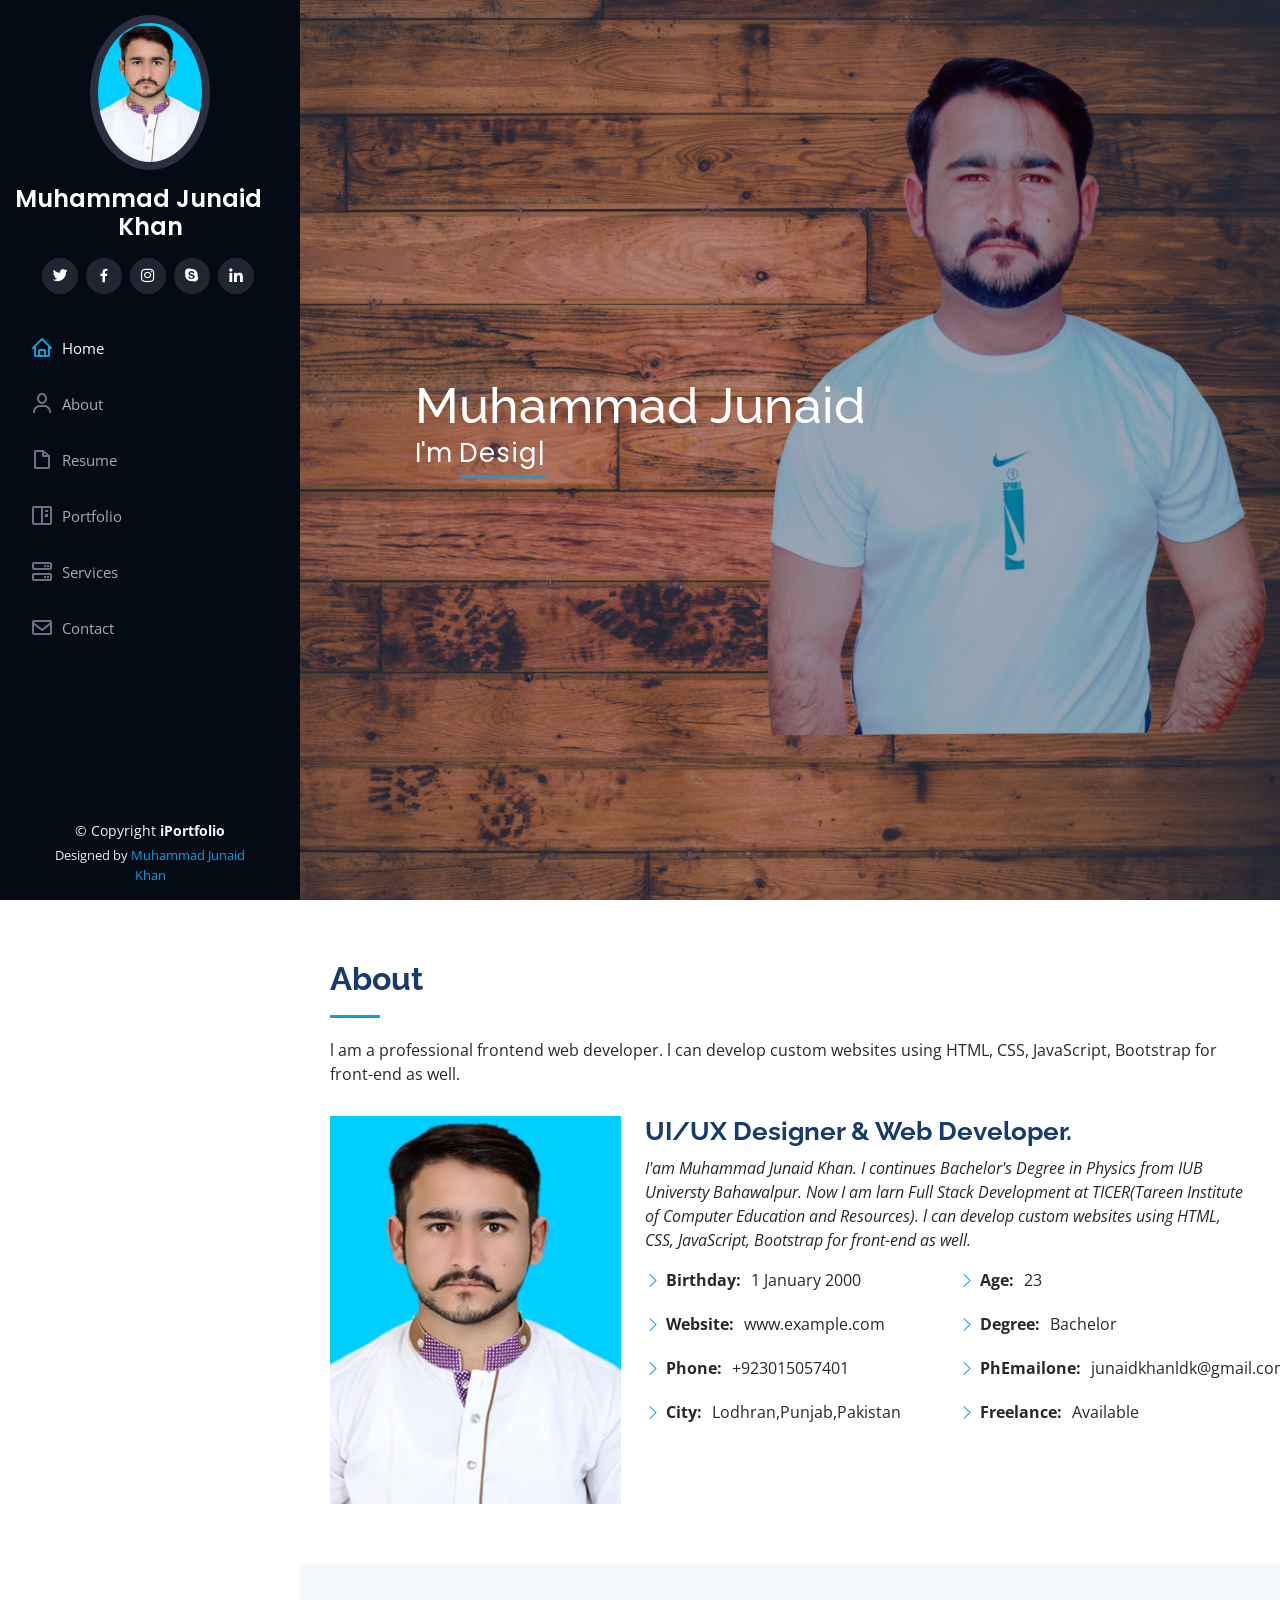
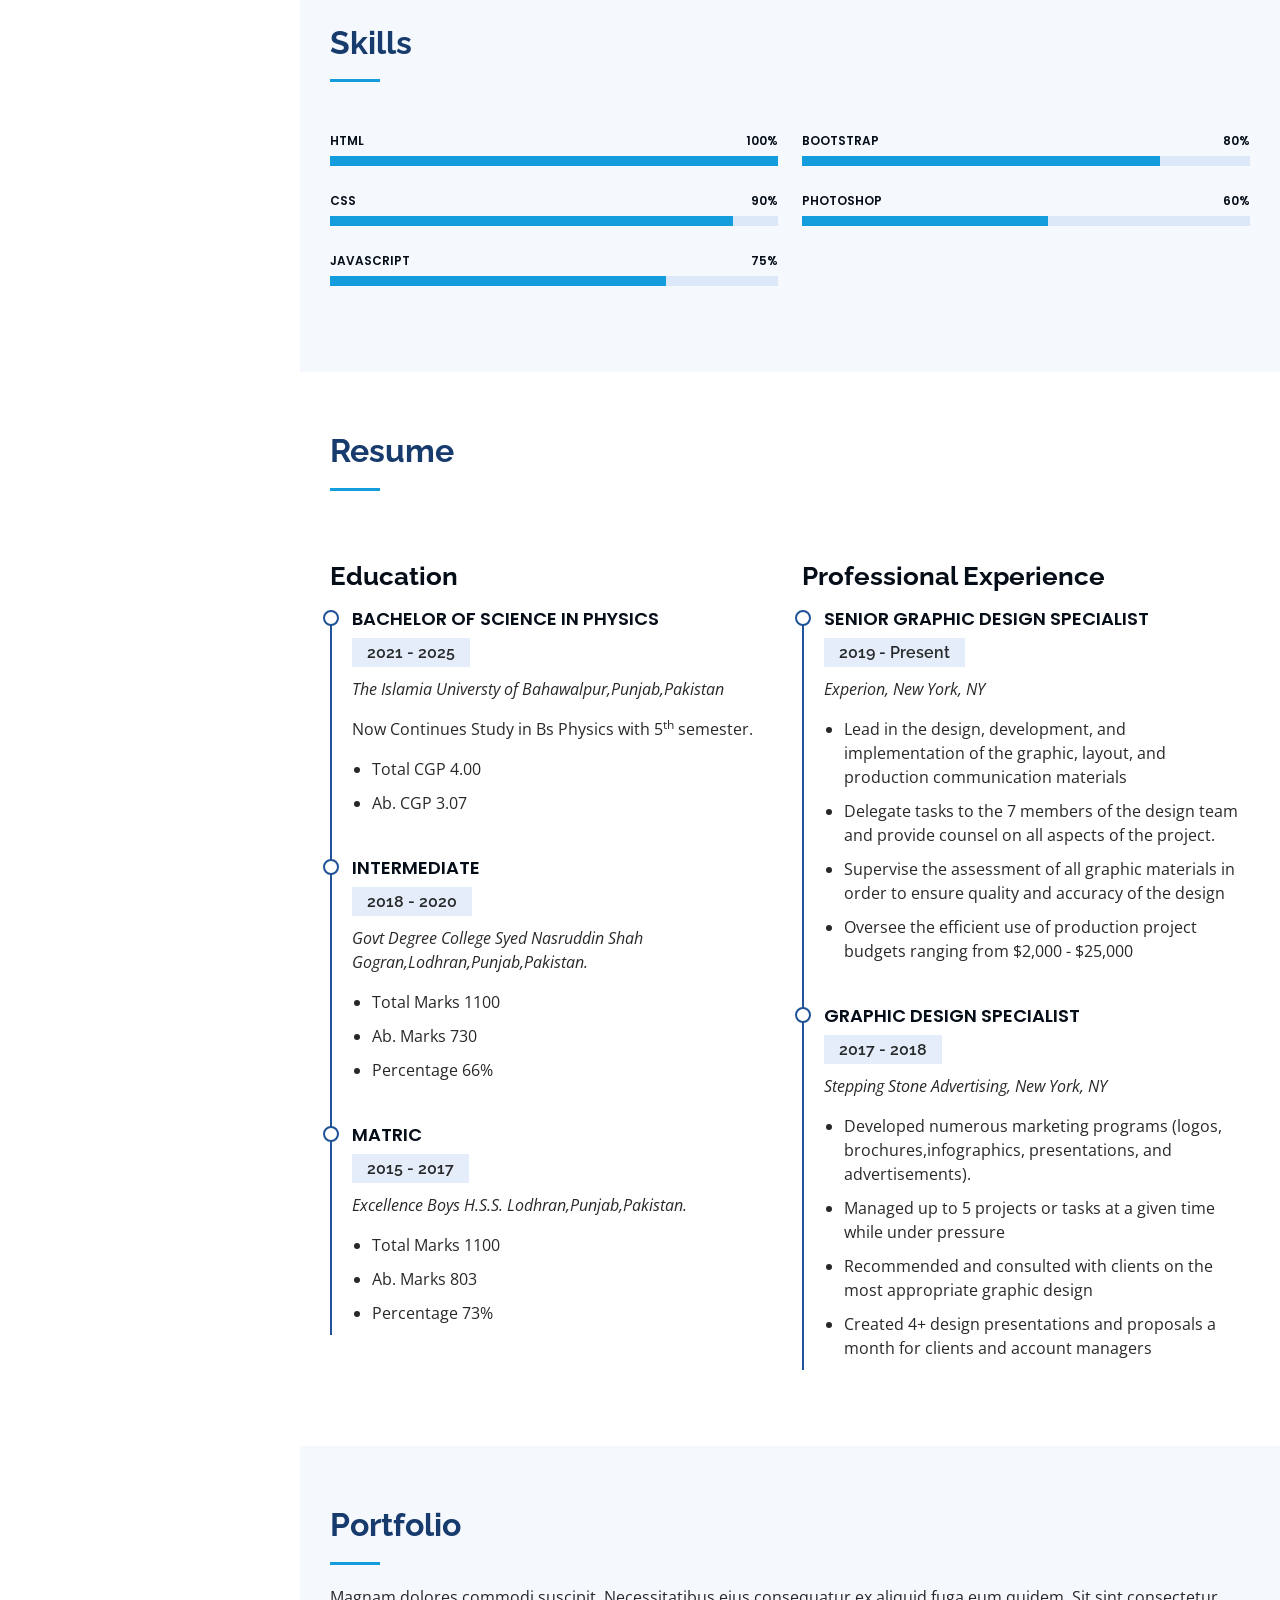
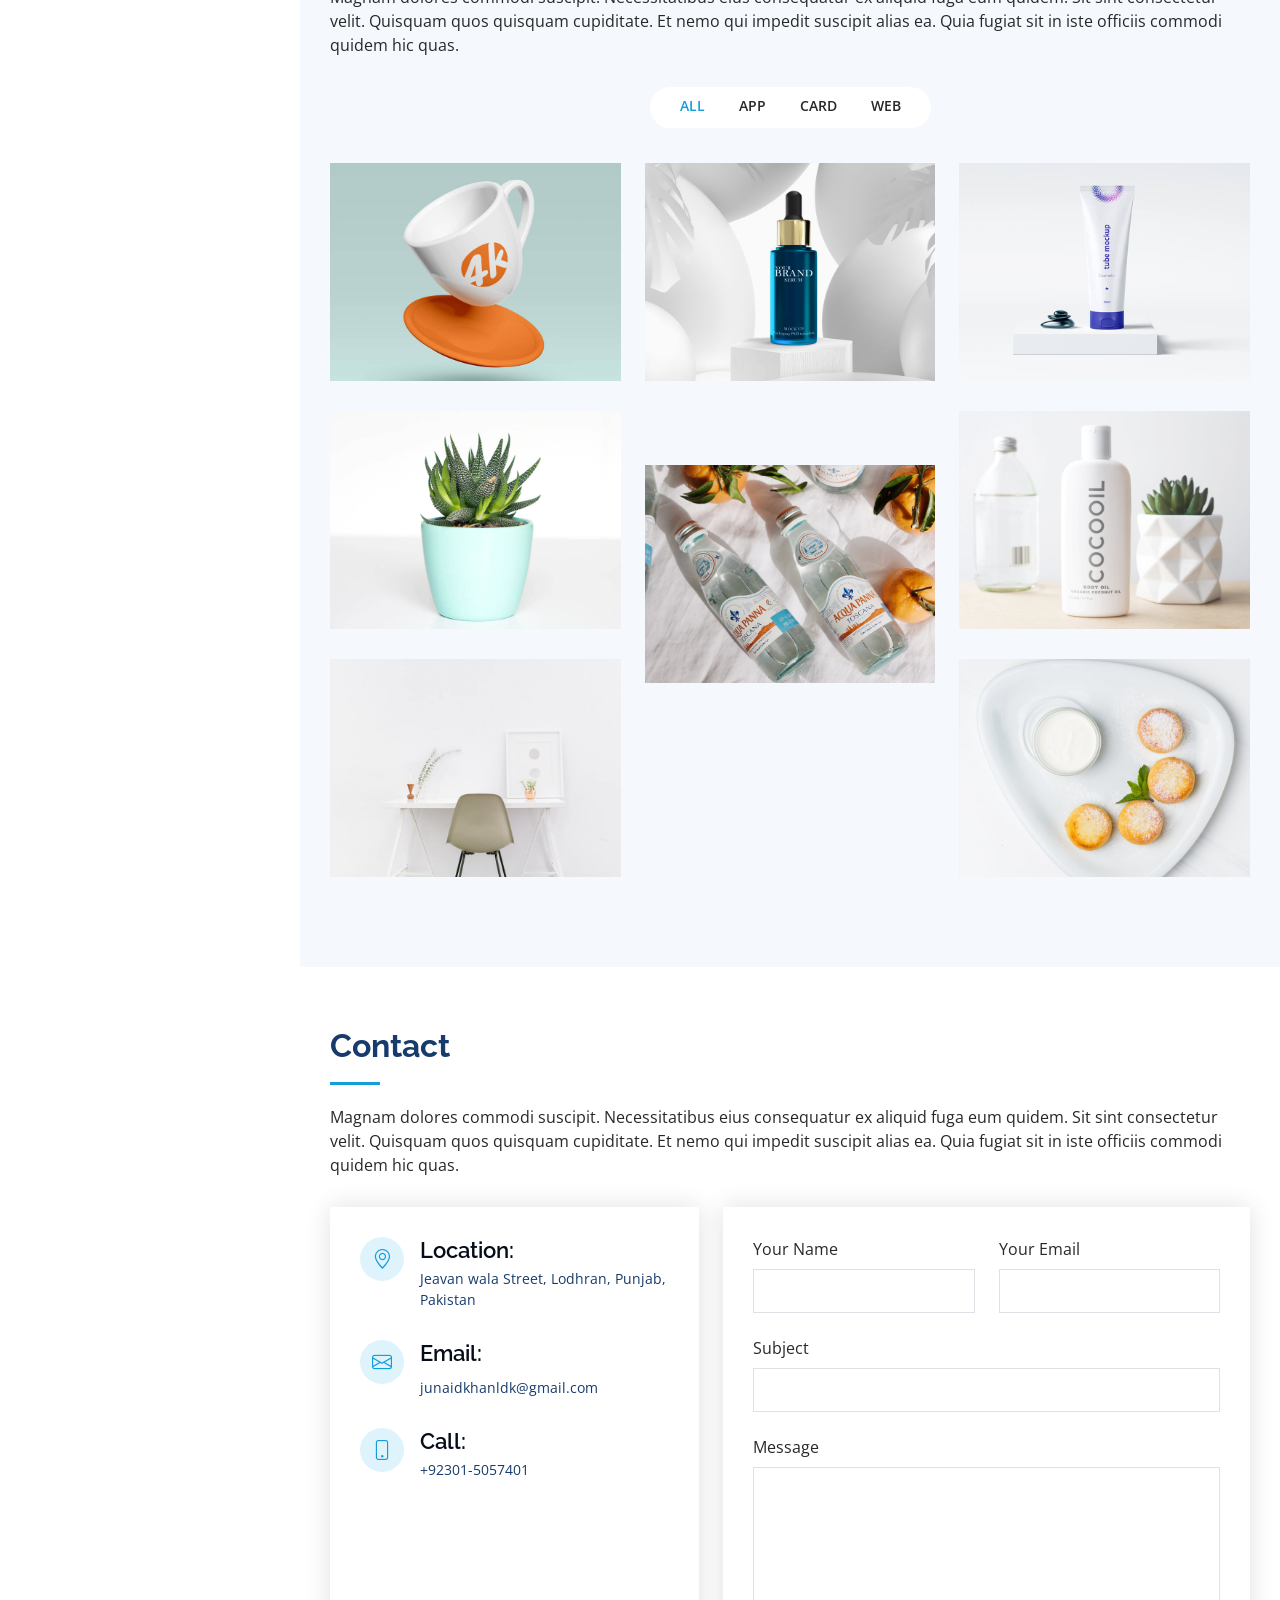
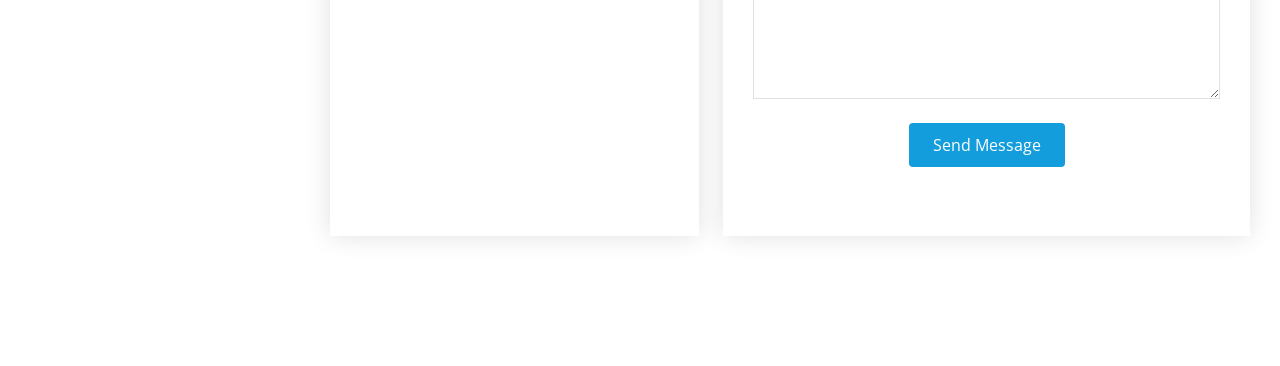
==== index.html @ 3050d5ba "Update index.html" ====
<!DOCTYPE html>
<html lang="en">

<head>
  <meta charset="utf-8">
  <meta content="width=device-width, initial-scale=1.0" name="viewport">

  <title>iPortfolio Bootstrap Template - Index</title>
  <meta content="" name="description">
  <meta content="" name="keywords">

  <!-- Favicons -->
  <link href="assets/portfolio-icon.ico" rel="icon">
  <link href="assets/img/apple-touch-icon.png" rel="apple-touch-icon">

  <!-- Google Fonts -->
  <link href="https://fonts.googleapis.com/css?family=Open+Sans:300,300i,400,400i,600,600i,700,700i|Raleway:300,300i,400,400i,500,500i,600,600i,700,700i|Poppins:300,300i,400,400i,500,500i,600,600i,700,700i" rel="stylesheet">

  <!-- Vendor CSS Files -->
  <link href="assets/vendor/aos/aos.css" rel="stylesheet">
  <link href="assets/vendor/bootstrap/css/bootstrap.min.css" rel="stylesheet">
  <link href="assets/vendor/bootstrap-icons/bootstrap-icons.css" rel="stylesheet">
  <link href="assets/vendor/boxicons/css/boxicons.min.css" rel="stylesheet">
  <link href="assets/vendor/glightbox/css/glightbox.min.css" rel="stylesheet">
  <link href="assets/vendor/swiper/swiper-bundle.min.css" rel="stylesheet">

  <!-- Template Main CSS File -->
  <link href="assets/css/style.css" rel="stylesheet">

  <!-- =======================================================
  * Template Name: iPortfolio
  * Updated: Jul 27 2023 with Bootstrap v5.3.1
  * Template URL: https://bootstrapmade.com/iportfolio-bootstrap-portfolio-websites-template/
  * Author: BootstrapMade.com
  * License: https://bootstrapmade.com/license/
  ======================================================== -->
</head>

<body>

  <!-- ======= Mobile nav toggle button ======= -->
  <i class="bi bi-list mobile-nav-toggle d-xl-none"></i>

  <!-- ======= Header ======= -->
  <header id="header">
    <div class="d-flex flex-column">

      <div class="profile">
        <img src="./assets/img/profile mjk.JPG" alt="" class="img-fluid rounded-circle">
        <h1 class="text-light"><a href="index.html">Muhammad Junaid Khan</a></h1>
        <div class="social-links mt-3 text-center">
          <a href="#" class="twitter"><i class="bx bxl-twitter"></i></a>
          <a href="#" class="facebook"><i class="bx bxl-facebook"></i></a>
          <a href="#" class="instagram"><i class="bx bxl-instagram"></i></a>
          <a href="#" class="google-plus"><i class="bx bxl-skype"></i></a>
          <a href="#" class="linkedin"><i class="bx bxl-linkedin"></i></a>
        </div>
      </div>

      <nav id="navbar" class="nav-menu navbar">
        <ul>
          <li><a href="#hero" class="nav-link scrollto active"><i class="bx bx-home"></i> <span>Home</span></a></li>
          <li><a href="#about" class="nav-link scrollto"><i class="bx bx-user"></i> <span>About</span></a></li>
          <li><a href="#resume" class="nav-link scrollto"><i class="bx bx-file-blank"></i> <span>Resume</span></a></li>
          <li><a href="#portfolio" class="nav-link scrollto"><i class="bx bx-book-content"></i> <span>Portfolio</span></a></li>
          <li><a href="#services" class="nav-link scrollto"><i class="bx bx-server"></i> <span>Services</span></a></li>
          <li><a href="#contact" class="nav-link scrollto"><i class="bx bx-envelope"></i> <span>Contact</span></a></li>
        </ul>
      </nav><!-- .nav-menu -->
    </div>
  </header><!-- End Header -->

  <!-- ======= Hero Section ======= -->
  <section id="hero" class="d-flex flex-column justify-content-center align-items-center">
    <div class="hero-container" data-aos="fade-in">
      <h1>Muhammad Junaid</h1>
      <p> I'm <span class="typed" data-typed-items="Designer, Developer, Freelancer, Photographer"></span></p>
    </div>
  </section><!-- End Hero -->

  <main id="main">

    <!-- ======= About Section ======= -->
    <section id="about" class="about">
      <div class="container">

        <div class="section-title">
          <h2>About</h2>
          <p>l am a professional frontend web developer. l can develop custom websites using HTML, CSS, JavaScript, Bootstrap for front-end as well.</p>
        </div>

        <div class="row">
          <div class="col-lg-4" data-aos="fade-right">
            <img src="./assets/img/profile mjk.JPG" class="img-fluid" alt="">
          </div>
          <div class="col-lg-8 pt-4 pt-lg-0 content" data-aos="fade-left">
            <h3>UI/UX Designer &amp; Web Developer.</h3>
            <p class="fst-italic">
              I'am Muhammad Junaid Khan. I continues Bachelor's Degree in Physics from IUB Universty Bahawalpur. Now I am larn  Full Stack Development at TICER(Tareen Institute of Computer Education and Resources). l can develop custom websites using HTML, CSS, JavaScript, Bootstrap for front-end as well.
            </p>
            <div class="row">
              <div class="col-lg-6">
                <ul>
                  <li><i class="bi bi-chevron-right"></i> <strong>Birthday:</strong> <span>1 January 2000</span></li>
                  <li><i class="bi bi-chevron-right"></i> <strong>Website:</strong> <span>www.example.com</span></li>
                  <li><i class="bi bi-chevron-right"></i> <strong>Phone:</strong> <span>+923015057401</span></li>
                  <li><i class="bi bi-chevron-right"></i> <strong>City:</strong> <span>Lodhran,Punjab,Pakistan</span></li>
                </ul>
              </div>
              <div class="col-lg-6">
                <ul>
                  <li><i class="bi bi-chevron-right"></i> <strong>Age:</strong> <span>23</span></li>
                  <li><i class="bi bi-chevron-right"></i> <strong>Degree:</strong> <span>Bachelor</span></li>
                  <li><i class="bi bi-chevron-right"></i> <strong>PhEmailone:</strong> <span>junaidkhanldk@gmail.com</span></li>
                  <li><i class="bi bi-chevron-right"></i> <strong>Freelance:</strong> <span>Available</span></li>
                </ul>
              </div>
            </div>
            <p>
              
            </p>
          </div>
        </div>

      </div>
    </section><!-- End About Section -->

    <!-- ======= Facts Section ======= -->
    <!-- <section id="facts" class="facts">
      <div class="container">

        <div class="section-title">
          <h2>Facts</h2>
          <p>Magnam dolores commodi suscipit. Necessitatibus eius consequatur ex aliquid fuga eum quidem. Sit sint consectetur velit. Quisquam quos quisquam cupiditate. Et nemo qui impedit suscipit alias ea. Quia fugiat sit in iste officiis commodi quidem hic quas.</p>
        </div>

        <div class="row no-gutters">

          <div class="col-lg-3 col-md-6 d-md-flex align-items-md-stretch" data-aos="fade-up">
            <div class="count-box">
              <i class="bi bi-emoji-smile"></i>
              <span data-purecounter-start="0" data-purecounter-end="232" data-purecounter-duration="1" class="purecounter"></span>
              <p><strong>Happy Clients</strong> consequuntur quae</p>
            </div>
          </div>

          <div class="col-lg-3 col-md-6 d-md-flex align-items-md-stretch" data-aos="fade-up" data-aos-delay="100">
            <div class="count-box">
              <i class="bi bi-journal-richtext"></i>
              <span data-purecounter-start="0" data-purecounter-end="521" data-purecounter-duration="1" class="purecounter"></span>
              <p><strong>Projects</strong> adipisci atque cum quia aut</p>
            </div>
          </div>

          <div class="col-lg-3 col-md-6 d-md-flex align-items-md-stretch" data-aos="fade-up" data-aos-delay="200">
            <div class="count-box">
              <i class="bi bi-headset"></i>
              <span data-purecounter-start="0" data-purecounter-end="1453" data-purecounter-duration="1" class="purecounter"></span>
              <p><strong>Hours Of Support</strong> aut commodi quaerat</p>
            </div>
          </div>

          <div class="col-lg-3 col-md-6 d-md-flex align-items-md-stretch" data-aos="fade-up" data-aos-delay="300">
            <div class="count-box">
              <i class="bi bi-people"></i>
              <span data-purecounter-start="0" data-purecounter-end="32" data-purecounter-duration="1" class="purecounter"></span>
              <p><strong>Hard Workers</strong> rerum asperiores dolor</p>
            </div>
          </div>

        </div>

      </div>
    </section> -->
    <!-- End Facts Section -->

    <!-- ======= Skills Section ======= -->
    <section id="skills" class="skills section-bg">
      <div class="container">

        <div class="section-title">
          <h2>Skills</h2>
        </div>

        <div class="row skills-content">

          <div class="col-lg-6" data-aos="fade-up">

            <div class="progress">
              <span class="skill">HTML <i class="val">100%</i></span>
              <div class="progress-bar-wrap">
                <div class="progress-bar" role="progressbar" aria-valuenow="100" aria-valuemin="0" aria-valuemax="100"></div>
              </div>
            </div>

            <div class="progress">
              <span class="skill">CSS <i class="val">90%</i></span>
              <div class="progress-bar-wrap">
                <div class="progress-bar" role="progressbar" aria-valuenow="90" aria-valuemin="0" aria-valuemax="100"></div>
              </div>
            </div>

            <div class="progress">
              <span class="skill">JavaScript <i class="val">75%</i></span>
              <div class="progress-bar-wrap">
                <div class="progress-bar" role="progressbar" aria-valuenow="75" aria-valuemin="0" aria-valuemax="100"></div>
              </div>
            </div>

          </div>

          <div class="col-lg-6" data-aos="fade-up" data-aos-delay="100">

            <div class="progress">
              <span class="skill">Bootstrap <i class="val">80%</i></span>
              <div class="progress-bar-wrap">
                <div class="progress-bar" role="progressbar" aria-valuenow="80" aria-valuemin="0" aria-valuemax="100"></div>
              </div>
            </div>

            <!-- <div class="progress">
              <span class="skill">WordPress/CMS <i class="val">90%</i></span>
              <div class="progress-bar-wrap">
                <div class="progress-bar" role="progressbar" aria-valuenow="90" aria-valuemin="0" aria-valuemax="100"></div>
              </div>
            </div> -->

            <div class="progress">
              <span class="skill">Photoshop <i class="val">60%</i></span>
              <div class="progress-bar-wrap">
                <div class="progress-bar" role="progressbar" aria-valuenow="55" aria-valuemin="0" aria-valuemax="100"></div>
              </div>
            </div>

          </div>

        </div>

      </div>
    </section><!-- End Skills Section -->

    <!-- ======= Resume Section ======= -->
    <section id="resume" class="resume">
      <div class="container">

        <div class="section-title">
          <h2>Resume</h2>
        </div>

        <!-- <div class="row">
          <div class="col-lg-6" data-aos="fade-up">
            <h3 class="resume-title">Sumary</h3>
            <div class="resume-item pb-0">
              <h4>Alex Smith</h4>
              <p><em>Innovative and deadline-driven Graphic Designer with 3+ years of experience designing and developing user-centered digital/print marketing material from initial concept to final, polished deliverable.</em></p>
              <ul>
                <li>Portland par 127,Orlando, FL</li>
                <li>(123) 456-7891</li>
                <li>alice.barkley@example.com</li>
              </ul>
            </div> -->
            <div class="row">
            <div class="col-lg-6" data-aos="fade-up">
            <h3 class="resume-title">Education</h3>
            <div class="resume-item">
              <h4>Bachelor of Science In Physics</h4>
              <h5>2021 - 2025</h5>
              <p><em>The Islamia Universty of Bahawalpur,Punjab,Pakistan</em></p>
              <p>Now Continues Study in Bs Physics with 5<sup>th</sup> semester.</p>
              <ul>
                <li>Total CGP   4.00</li>
                <li>Ab. CGP  3.07</li>
              </ul>
            </div>
            <div class="resume-item">
              <h4>Intermediate</h4>
              <h5>2018 - 2020</h5>
              <p><em>Govt Degree College Syed Nasruddin Shah Gogran,Lodhran,Punjab,Pakistan.</em></p>
              <ul>
                <li>Total Marks   1100</li>
                <li>Ab. Marks  730</li>
                <li>Percentage    66%</li>
              </ul>
            </div>
          
          <div class="resume-item">
            <h4>Matric</h4>
            <h5>2015 - 2017</h5>
            <p><em>Excellence Boys H.S.S. Lodhran,Punjab,Pakistan.</em></p>
            <ul>
              <li>Total Marks   1100</li>
              <li>Ab. Marks  803</li>
              <li>Percentage    73%</li>
            </ul>
          </div>
        </div>    
          <div class="col-lg-6" data-aos="fade-up" data-aos-delay="100">
            <h3 class="resume-title">Professional Experience</h3>
            <div class="resume-item">
              <h4>Senior graphic design specialist</h4>
              <h5>2019 - Present</h5>
              <p><em>Experion, New York, NY </em></p>
              <ul>
                <li>Lead in the design, development, and implementation of the graphic, layout, and production communication materials</li>
                <li>Delegate tasks to the 7 members of the design team and provide counsel on all aspects of the project. </li>
                <li>Supervise the assessment of all graphic materials in order to ensure quality and accuracy of the design</li>
                <li>Oversee the efficient use of production project budgets ranging from $2,000 - $25,000</li>
              </ul>
            </div>
            <div class="resume-item">
              <h4>Graphic design specialist</h4>
              <h5>2017 - 2018</h5>
              <p><em>Stepping Stone Advertising, New York, NY</em></p>
              <ul>
                <li>Developed numerous marketing programs (logos, brochures,infographics, presentations, and advertisements).</li>
                <li>Managed up to 5 projects or tasks at a given time while under pressure</li>
                <li>Recommended and consulted with clients on the most appropriate graphic design</li>
                <li>Created 4+ design presentations and proposals a month for clients and account managers</li>
              </ul>
            </div>
          </div>
        </div>
      </div>

    </section><!-- End Resume Section -->

    <!-- ======= Portfolio Section ======= -->
    <section id="portfolio" class="portfolio section-bg">
      <div class="container">

        <div class="section-title">
          <h2>Portfolio</h2>
          <p>Magnam dolores commodi suscipit. Necessitatibus eius consequatur ex aliquid fuga eum quidem. Sit sint consectetur velit. Quisquam quos quisquam cupiditate. Et nemo qui impedit suscipit alias ea. Quia fugiat sit in iste officiis commodi quidem hic quas.</p>
        </div>

        <div class="row" data-aos="fade-up">
          <div class="col-lg-12 d-flex justify-content-center">
            <ul id="portfolio-flters">
              <li data-filter="*" class="filter-active">All</li>
              <li data-filter=".filter-app">App</li>
              <li data-filter=".filter-card">Card</li>
              <li data-filter=".filter-web">Web</li>
            </ul>
          </div>
        </div>

        <div class="row portfolio-container" data-aos="fade-up" data-aos-delay="100">

          <div class="col-lg-4 col-md-6 portfolio-item filter-app">
            <div class="portfolio-wrap">
              <img src="assets/img/portfolio/portfolio-1.jpg" class="img-fluid" alt="">
              <div class="portfolio-links">
                <a href="assets/img/portfolio/portfolio-1.jpg" data-gallery="portfolioGallery" class="portfolio-lightbox" title="App 1"><i class="bx bx-plus"></i></a>
                <a href="portfolio-details.html" title="More Details"><i class="bx bx-link"></i></a>
              </div>
            </div>
          </div>

          <div class="col-lg-4 col-md-6 portfolio-item filter-web">
            <div class="portfolio-wrap">
              <img src="assets/img/portfolio/portfolio-2.jpg" class="img-fluid" alt="">
              <div class="portfolio-links">
                <a href="assets/img/portfolio/portfolio-2.jpg" data-gallery="portfolioGallery" class="portfolio-lightbox" title="Web 3"><i class="bx bx-plus"></i></a>
                <a href="portfolio-details.html" title="More Details"><i class="bx bx-link"></i></a>
              </div>
            </div>
          </div>

          <div class="col-lg-4 col-md-6 portfolio-item filter-app">
            <div class="portfolio-wrap">
              <img src="assets/img/portfolio/portfolio-3.jpg" class="img-fluid" alt="">
              <div class="portfolio-links">
                <a href="assets/img/portfolio/portfolio-3.jpg" data-gallery="portfolioGallery" class="portfolio-lightbox" title="App 2"><i class="bx bx-plus"></i></a>
                <a href="portfolio-details.html" title="More Details"><i class="bx bx-link"></i></a>
              </div>
            </div>
          </div>

          <div class="col-lg-4 col-md-6 portfolio-item filter-card">
            <div class="portfolio-wrap">
              <img src="assets/img/portfolio/portfolio-4.jpg" class="img-fluid" alt="">
              <div class="portfolio-links">
                <a href="assets/img/portfolio/portfolio-4.jpg" data-gallery="portfolioGallery" class="portfolio-lightbox" title="Card 2"><i class="bx bx-plus"></i></a>
                <a href="portfolio-details.html" title="More Details"><i class="bx bx-link"></i></a>
              </div>
            </div>
          </div>

          <div class="col-lg-4 col-md-6 portfolio-item filter-web">
            <div class="portfolio-wrap">
              <img src="assets/img/portfolio/portfolio-5.jpg" class="img-fluid" alt="">
              <div class="portfolio-links">
                <a href="assets/img/portfolio/portfolio-5.jpg" data-gallery="portfolioGallery" class="portfolio-lightbox" title="Web 2"><i class="bx bx-plus"></i></a>
                <a href="portfolio-details.html" title="More Details"><i class="bx bx-link"></i></a>
              </div>
            </div>
          </div>

          <div class="col-lg-4 col-md-6 portfolio-item filter-app">
            <div class="portfolio-wrap">
              <img src="assets/img/portfolio/portfolio-6.jpg" class="img-fluid" alt="">
              <div class="portfolio-links">
                <a href="assets/img/portfolio/portfolio-6.jpg" data-gallery="portfolioGallery" class="portfolio-lightbox" title="App 3"><i class="bx bx-plus"></i></a>
                <a href="portfolio-details.html" title="More Details"><i class="bx bx-link"></i></a>
              </div>
            </div>
          </div>

          <div class="col-lg-4 col-md-6 portfolio-item filter-card">
            <div class="portfolio-wrap">
              <img src="assets/img/portfolio/portfolio-7.jpg" class="img-fluid" alt="">
              <div class="portfolio-links">
                <a href="assets/img/portfolio/portfolio-7.jpg" data-gallery="portfolioGallery" class="portfolio-lightbox" title="Card 1"><i class="bx bx-plus"></i></a>
                <a href="portfolio-details.html" title="More Details"><i class="bx bx-link"></i></a>
              </div>
            </div>
          </div>

          <div class="col-lg-4 col-md-6 portfolio-item filter-card">
            <div class="portfolio-wrap">
              <img src="assets/img/portfolio/portfolio-8.jpg" class="img-fluid" alt="">
              <div class="portfolio-links">
                <a href="assets/img/portfolio/portfolio-8.jpg" data-gallery="portfolioGallery" class="portfolio-lightbox" title="Card 3"><i class="bx bx-plus"></i></a>
                <a href="portfolio-details.html" title="More Details"><i class="bx bx-link"></i></a>
              </div>
            </div>
          </div>

          <div class="col-lg-4 col-md-6 portfolio-item filter-web">
            <div class="portfolio-wrap">
              <img src="assets/img/portfolio/portfolio-9.jpg" class="img-fluid" alt="">
              <div class="portfolio-links">
                <a href="assets/img/portfolio/portfolio-9.jpg" data-gallery="portfolioGallery" class="portfolio-lightbox" title="Web 3"><i class="bx bx-plus"></i></a>
                <a href="portfolio-details.html" title="More Details"><i class="bx bx-link"></i></a>
              </div>
            </div>
          </div>

        </div>

      </div>
    </section>
    <!-- End Portfolio Section -->

    <!-- ======= Services Section ======= -->
     <!-- <section id="services" class="services">
      <div class="container">

        <div class="section-title">
          <h2>Services</h2>
          <p>Magnam dolores commodi suscipit. Necessitatibus eius consequatur ex aliquid fuga eum quidem. Sit sint consectetur velit. Quisquam quos quisquam cupiditate. Et nemo qui impedit suscipit alias ea. Quia fugiat sit in iste officiis commodi quidem hic quas.</p>
        </div>

        <div class="row">
          <div class="col-lg-4 col-md-6 icon-box" data-aos="fade-up">
            <div class="icon"><i class="bi bi-briefcase"></i></div>
            <h4 class="title"><a href="">Lorem Ipsum</a></h4>
            <p class="description">Voluptatum deleniti atque corrupti quos dolores et quas molestias excepturi sint occaecati cupiditate non provident</p>
          </div>
          <div class="col-lg-4 col-md-6 icon-box" data-aos="fade-up" data-aos-delay="100">
            <div class="icon"><i class="bi bi-card-checklist"></i></div>
            <h4 class="title"><a href="">Dolor Sitema</a></h4>
            <p class="description">Minim veniam, quis nostrud exercitation ullamco laboris nisi ut aliquip ex ea commodo consequat tarad limino ata</p>
          </div>
          <div class="col-lg-4 col-md-6 icon-box" data-aos="fade-up" data-aos-delay="200">
            <div class="icon"><i class="bi bi-bar-chart"></i></div>
            <h4 class="title"><a href="">Sed ut perspiciatis</a></h4>
            <p class="description">Duis aute irure dolor in reprehenderit in voluptate velit esse cillum dolore eu fugiat nulla pariatur</p>
          </div>
          <div class="col-lg-4 col-md-6 icon-box" data-aos="fade-up" data-aos-delay="300">
            <div class="icon"><i class="bi bi-binoculars"></i></div>
            <h4 class="title"><a href="">Magni Dolores</a></h4>
            <p class="description">Excepteur sint occaecat cupidatat non proident, sunt in culpa qui officia deserunt mollit anim id est laborum</p>
          </div>
          <div class="col-lg-4 col-md-6 icon-box" data-aos="fade-up" data-aos-delay="400">
            <div class="icon"><i class="bi bi-brightness-high"></i></div>
            <h4 class="title"><a href="">Nemo Enim</a></h4>
            <p class="description">At vero eos et accusamus et iusto odio dignissimos ducimus qui blanditiis praesentium voluptatum deleniti atque</p>
          </div>
          <div class="col-lg-4 col-md-6 icon-box" data-aos="fade-up" data-aos-delay="500">
            <div class="icon"><i class="bi bi-calendar4-week"></i></div>
            <h4 class="title"><a href="">Eiusmod Tempor</a></h4>
            <p class="description">Et harum quidem rerum facilis est et expedita distinctio. Nam libero tempore, cum soluta nobis est eligendi</p>
          </div>
        </div>

      </div>
    </section> -->
     <!-- End Services Section -->

    <!-- ======= Testimonials Section ======= -->
    <!-- <section id="testimonials" class="testimonials section-bg">
      <div class="container">

        <div class="section-title">
          <h2>Testimonials</h2>
          <p>Magnam dolores commodi suscipit. Necessitatibus eius consequatur ex aliquid fuga eum quidem. Sit sint consectetur velit. Quisquam quos quisquam cupiditate. Et nemo qui impedit suscipit alias ea. Quia fugiat sit in iste officiis commodi quidem hic quas.</p>
        </div>

        <div class="testimonials-slider swiper" data-aos="fade-up" data-aos-delay="100">
          <div class="swiper-wrapper">

            <div class="swiper-slide">
              <div class="testimonial-item" data-aos="fade-up">
                <p>
                  <i class="bx bxs-quote-alt-left quote-icon-left"></i>
                  Proin iaculis purus consequat sem cure digni ssim donec porttitora entum suscipit rhoncus. Accusantium quam, ultricies eget id, aliquam eget nibh et. Maecen aliquam, risus at semper.
                  <i class="bx bxs-quote-alt-right quote-icon-right"></i>
                </p>
                <img src="assets/img/testimonials/testimonials-1.jpg" class="testimonial-img" alt="">
                <h3>Saul Goodman</h3>
                <h4>Ceo &amp; Founder</h4>
              </div>
            </div> -->
            <!-- End testimonial item -->

            <!-- <div class="swiper-slide">
              <div class="testimonial-item" data-aos="fade-up" data-aos-delay="100">
                <p>
                  <i class="bx bxs-quote-alt-left quote-icon-left"></i>
                  Export tempor illum tamen malis malis eram quae irure esse labore quem cillum quid cillum eram malis quorum velit fore eram velit sunt aliqua noster fugiat irure amet legam anim culpa.
                  <i class="bx bxs-quote-alt-right quote-icon-right"></i>
                </p>
                <img src="assets/img/testimonials/testimonials-2.jpg" class="testimonial-img" alt="">
                <h3>Sara Wilsson</h3>
                <h4>Designer</h4>
              </div>
            </div> -->
            <!-- End testimonial item -->

            <!-- <div class="swiper-slide">
              <div class="testimonial-item" data-aos="fade-up" data-aos-delay="200">
                <p>
                  <i class="bx bxs-quote-alt-left quote-icon-left"></i>
                  Enim nisi quem export duis labore cillum quae magna enim sint quorum nulla quem veniam duis minim tempor labore quem eram duis noster aute amet eram fore quis sint minim.
                  <i class="bx bxs-quote-alt-right quote-icon-right"></i>
                </p>
                <img src="assets/img/testimonials/testimonials-3.jpg" class="testimonial-img" alt="">
                <h3>Jena Karlis</h3>
                <h4>Store Owner</h4>
              </div>
            </div> -->
            <!-- End testimonial item -->

            <!-- <div class="swiper-slide">
              <div class="testimonial-item" data-aos="fade-up" data-aos-delay="300">
                <p>
                  <i class="bx bxs-quote-alt-left quote-icon-left"></i>
                  Fugiat enim eram quae cillum dolore dolor amet nulla culpa multos export minim fugiat minim velit minim dolor enim duis veniam ipsum anim magna sunt elit fore quem dolore labore illum veniam.
                  <i class="bx bxs-quote-alt-right quote-icon-right"></i>
                </p>
                <img src="assets/img/testimonials/testimonials-4.jpg" class="testimonial-img" alt="">
                <h3>Matt Brandon</h3>
                <h4>Freelancer</h4>
              </div>
             </div> -->
            <!-- End testimonial item -->

            <!-- <div class="swiper-slide">
              <div class="testimonial-item" data-aos="fade-up" data-aos-delay="400">
                <p>
                  <i class="bx bxs-quote-alt-left quote-icon-left"></i>
                  Quis quorum aliqua sint quem legam fore sunt eram irure aliqua veniam tempor noster veniam enim culpa labore duis sunt culpa nulla illum cillum fugiat legam esse veniam culpa fore nisi cillum quid.
                  <i class="bx bxs-quote-alt-right quote-icon-right"></i>
                </p>
                <img src="assets/img/testimonials/testimonials-5.jpg" class="testimonial-img" alt="">
                <h3>John Larson</h3>
                <h4>Entrepreneur</h4>
              </div>
            </div> -->
            <!-- End testimonial item -->

          <!-- </div>
          <div class="swiper-pagination"></div>
        </div>

      </div>
    </section> --> 
    <!-- End Testimonials Section -->

    <!-- ======= Contact Section ======= -->
    <section id="contact" class="contact">
      <div class="container">

        <div class="section-title">
          <h2>Contact</h2>
          <p>Magnam dolores commodi suscipit. Necessitatibus eius consequatur ex aliquid fuga eum quidem. Sit sint consectetur velit. Quisquam quos quisquam cupiditate. Et nemo qui impedit suscipit alias ea. Quia fugiat sit in iste officiis commodi quidem hic quas.</p>
        </div>

        <div class="row" data-aos="fade-in">

          <div class="col-lg-5 d-flex align-items-stretch">
            <div class="info">
              <div class="address">
                <i class="bi bi-geo-alt"></i>
                <h4>Location:</h4>
                <p>Jeavan wala Street, Lodhran, Punjab, Pakistan</p>
              </div>

              <div class="email">
                <i class="bi bi-envelope"></i>
                <h4>Email:</h4>
                <p>junaidkhanldk@gmail.com</p>
              </div>

              <div class="phone">
                <i class="bi bi-phone"></i>
                <h4>Call:</h4>
                <p>+92301-5057401</p>
              </div>

              <iframe src="https://www.google.com/maps/embed?pb=!1m14!1m8!1m3!1d12097.433213460943!2d-74.0062269!3d40.7101282!3m2!1i1024!2i768!4f13.1!3m3!1m2!1s0x0%3A0xb89d1fe6bc499443!2sDowntown+Conference+Center!5e0!3m2!1smk!2sbg!4v1539943755621" frameborder="0" style="border:0; width: 100%; height: 290px;" allowfullscreen></iframe>
            </div>

          </div>

          <div class="col-lg-7 mt-5 mt-lg-0 d-flex align-items-stretch">
            <form action="forms/contact.php" method="post" role="form" class="php-email-form">
              <div class="row">
                <div class="form-group col-md-6">
                  <label for="name">Your Name</label>
                  <input type="text" name="name" class="form-control" id="name" required>
                </div>
                <div class="form-group col-md-6">
                  <label for="name">Your Email</label>
                  <input type="email" class="form-control" name="email" id="email" required>
                </div>
              </div>
              <div class="form-group">
                <label for="name">Subject</label>
                <input type="text" class="form-control" name="subject" id="subject" required>
              </div>
              <div class="form-group">
                <label for="name">Message</label>
                <textarea class="form-control" name="message" rows="10" required></textarea>
              </div>
              <div class="my-3">
                <div class="loading">Loading</div>
                <div class="error-message"></div>
                <div class="sent-message">Your message has been sent. Thank you!</div>
              </div>
              <div class="text-center"><button type="submit">Send Message</button></div>
            </form>
          </div>

        </div>

      </div>
    </section><!-- End Contact Section -->

  </main><!-- End #main -->

  <!-- ======= Footer ======= -->
  <footer id="footer">
    <div class="container">
      <div class="copyright">
        &copy; Copyright <strong><span>iPortfolio</span></strong>
      </div>
      <div class="credits">
        <!-- All the links in the footer should remain intact. -->
        <!-- You can delete the links only if you purchased the pro version. -->
        <!-- Licensing information: https://bootstrapmade.com/license/ -->
        <!-- Purchase the pro version with working PHP/AJAX contact form: https://bootstrapmade.com/iportfolio-bootstrap-portfolio-websites-template/ -->
        Designed by <a href="https://www.facebook.com/junaidkham.junaidkhan.79?mibextid=ZbWKwL">Muhammad Junaid Khan</a>
      </div>
    </div>
  </footer><!-- End  Footer -->

  <a href="#" class="back-to-top d-flex align-items-center justify-content-center"><i class="bi bi-arrow-up-short"></i></a>

  <!-- Vendor JS Files -->
  <script src="assets/vendor/purecounter/purecounter_vanilla.js"></script>
  <script src="assets/vendor/aos/aos.js"></script>
  <script src="assets/vendor/bootstrap/js/bootstrap.bundle.min.js"></script>
  <script src="assets/vendor/glightbox/js/glightbox.min.js"></script>
  <script src="assets/vendor/isotope-layout/isotope.pkgd.min.js"></script>
  <script src="assets/vendor/swiper/swiper-bundle.min.js"></script>
  <script src="assets/vendor/typed.js/typed.umd.js"></script>
  <script src="assets/vendor/waypoints/noframework.waypoints.js"></script>
  <script src="assets/vendor/php-email-form/validate.js"></script>

  <!-- Template Main JS File -->
  <script src="assets/js/main.js"></script>

</body>

</html>
---- assets/css/style.css ----
/**
* Template Name: iPortfolio
* Updated: Jul 27 2023 with Bootstrap v5.3.1
* Template URL: https://bootstrapmade.com/iportfolio-bootstrap-portfolio-websites-template/
* Author: BootstrapMade.com
* License: https://bootstrapmade.com/license/
*/

/*--------------------------------------------------------------
# General
--------------------------------------------------------------*/
body {
  font-family: "Open Sans", sans-serif;
  color: #272829;
}

a {
  color: #149ddd;
  text-decoration: none;
}

a:hover {
  color: #37b3ed;
  text-decoration: none;
}

h1,
h2,
h3,
h4,
h5,
h6 {
  font-family: "Raleway", sans-serif;
}

/*--------------------------------------------------------------
# Back to top button
--------------------------------------------------------------*/
.back-to-top {
  position: fixed;
  visibility: hidden;
  opacity: 0;
  right: 15px;
  bottom: 15px;
  z-index: 996;
  background: #149ddd;
  width: 40px;
  height: 40px;
  border-radius: 50px;
  transition: all 0.4s;
}

.back-to-top i {
  font-size: 28px;
  color: #fff;
  line-height: 0;
}

.back-to-top:hover {
  background: #2eafec;
  color: #fff;
}

.back-to-top.active {
  visibility: visible;
  opacity: 1;
}

/*--------------------------------------------------------------
# Header
--------------------------------------------------------------*/
#header {
  position: fixed;
  top: 0;
  left: 0;
  bottom: 0;
  width: 300px;
  transition: all ease-in-out 0.5s;
  z-index: 9997;
  transition: all 0.5s;
  padding: 0 15px;
  background: #040b14;
  overflow-y: auto;
}

#header .profile img {
  margin: 15px auto;
  display: block;
  width: 120px;
  border: 8px solid #2c2f3f;
}

#header .profile h1 {
  font-size: 24px;
  margin: 0;
  padding: 0;
  font-weight: 600;
  -moz-text-align-last: center;
  text-align-last: center;
  font-family: "Poppins", sans-serif;
}

#header .profile h1 a,
#header .profile h1 a:hover {
  color: #fff;
  text-decoration: none;
}

#header .profile .social-links a {
  font-size: 18px;
  display: inline-block;
  background: #212431;
  color: #fff;
  line-height: 1;
  padding: 8px 0;
  margin-right: 4px;
  border-radius: 50%;
  text-align: center;
  width: 36px;
  height: 36px;
  transition: 0.3s;
}

#header .profile .social-links a:hover {
  background: #149ddd;
  color: #fff;
  text-decoration: none;
}

#main {
  margin-left: 300px;
}

.container,
.container-fluid {
  padding-left: 30px;
  padding-right: 30px;
}

@media (max-width: 1199px) {
  #header {
    left: -300px;
  }

  #main {
    margin-left: 0;
  }

  .container,
  .container-fluid {
    padding-left: 12px;
    padding-right: 12px;
  }
}

/*--------------------------------------------------------------
# Navigation Menu
--------------------------------------------------------------*/
/* Desktop Navigation */
.nav-menu {
  padding: 30px 0 0 0;
}

.nav-menu * {
  margin: 0;
  padding: 0;
  list-style: none;
}

.nav-menu>ul>li {
  position: relative;
  white-space: nowrap;
}

.nav-menu a,
.nav-menu a:focus {
  display: flex;
  align-items: center;
  color: #a8a9b4;
  padding: 12px 15px;
  margin-bottom: 8px;
  transition: 0.3s;
  font-size: 15px;
}

.nav-menu a i,
.nav-menu a:focus i {
  font-size: 24px;
  padding-right: 8px;
  color: #6f7180;
}

.nav-menu a:hover,
.nav-menu .active,
.nav-menu .active:focus,
.nav-menu li:hover>a {
  text-decoration: none;
  color: #fff;
}

.nav-menu a:hover i,
.nav-menu .active i,
.nav-menu .active:focus i,
.nav-menu li:hover>a i {
  color: #149ddd;
}

/* Mobile Navigation */
.mobile-nav-toggle {
  position: fixed;
  right: 15px;
  top: 15px;
  z-index: 9998;
  border: 0;
  font-size: 24px;
  transition: all 0.4s;
  outline: none !important;
  background-color: #149ddd;
  color: #fff;
  width: 40px;
  height: 40px;
  display: inline-flex;
  align-items: center;
  justify-content: center;
  line-height: 0;
  border-radius: 50px;
  cursor: pointer;
}

.mobile-nav-active {
  overflow: hidden;
}

.mobile-nav-active #header {
  left: 0;
}

/*--------------------------------------------------------------
# Hero Section
--------------------------------------------------------------*/
#hero {
  width: 100%;
  height: 100vh;
  background: url("./../img/hero\ background.jpg") top center;
  background-size: cover;
}

#hero:before {
  content: "";
  background: rgba(5, 13, 24, 0.3);
  position: absolute;
  bottom: 0;
  top: 0;
  left: 0;
  right: 0;
  z-index: 1;
}

#hero .hero-container {
  position: relative;
  z-index: 2;
  min-width: 300px;
}

#hero h1 {
  margin: 0 0 0px 0;
  font-size: 50px;
  font-weight: 700px;
  line-height: 56px;
  color: #fff;
}

#hero p {
  color: #fff;
  margin-bottom: 50px;
  font-size: 26px;
  font-family: "Poppins", sans-serif;
}

#hero p span {
  color: #fff;
  padding-bottom: 4px;
  letter-spacing: 1px;
  border-bottom: 3px solid #149ddd;
}

@media (min-width: 1024px) {
  #hero {
    background-attachment: fixed;
  }
}

@media (max-width: 768px) {
  #hero h1 {
    font-size: 28px;
    line-height: 36px;
  }

  #hero h2 {
    font-size: 18px;
    line-height: 24px;
    margin-bottom: 30px;
  }
}

/*--------------------------------------------------------------
# Sections General
--------------------------------------------------------------*/
section {
  padding: 60px 0;
  overflow: hidden;
}

.section-bg {
  background: #f5f8fd;
}

.section-title {
  padding-bottom: 30px;
}

.section-title h2 {
  font-size: 32px;
  font-weight: bold;
  margin-bottom: 20px;
  padding-bottom: 20px;
  position: relative;
  color: #173b6c;
}

.section-title h2::after {
  content: "";
  position: absolute;
  display: block;
  width: 50px;
  height: 3px;
  background: #149ddd;
  bottom: 0;
  left: 0;
}

.section-title p {
  margin-bottom: 0;
}

/*--------------------------------------------------------------
# About
--------------------------------------------------------------*/
.about .content h3 {
  font-weight: 700;
  font-size: 26px;
  color: #173b6c;
}

.about .content ul {
  list-style: none;
  padding: 0;
}

.about .content ul li {
  margin-bottom: 20px;
  display: flex;
  align-items: center;
}

.about .content ul strong {
  margin-right: 10px;
}

.about .content ul i {
  font-size: 16px;
  margin-right: 5px;
  color: #149ddd;
  line-height: 0;
}

.about .content p:last-child {
  margin-bottom: 0;
}

/*--------------------------------------------------------------
# Facts
--------------------------------------------------------------*/
.facts {
  padding-bottom: 30px;
}

.facts .count-box {
  padding: 30px;
  width: 100%;
}

.facts .count-box i {
  display: block;
  font-size: 44px;
  color: #149ddd;
  float: left;
  line-height: 0;
}

.facts .count-box span {
  font-size: 48px;
  line-height: 40px;
  display: block;
  font-weight: 700;
  color: #050d18;
  margin-left: 60px;
}

.facts .count-box p {
  padding: 15px 0 0 0;
  margin: 0 0 0 60px;
  font-family: "Raleway", sans-serif;
  font-size: 14px;
  color: #122f57;
}

.facts .count-box a {
  font-weight: 600;
  display: block;
  margin-top: 20px;
  color: #122f57;
  font-size: 15px;
  font-family: "Poppins", sans-serif;
  transition: ease-in-out 0.3s;
}

.facts .count-box a:hover {
  color: #1f5297;
}

/*--------------------------------------------------------------
# Akills
--------------------------------------------------------------*/
.skills .progress {
  height: 60px;
  display: block;
  background: none;
  border-radius: 0;
}

.skills .progress .skill {
  padding: 0;
  margin: 0 0 6px 0;
  text-transform: uppercase;
  display: block;
  font-weight: 600;
  font-family: "Poppins", sans-serif;
  color: #050d18;
}

.skills .progress .skill .val {
  float: right;
  font-style: normal;
}

.skills .progress-bar-wrap {
  background: #dce8f8;
  height: 10px;
}

.skills .progress-bar {
  width: 1px;
  height: 10px;
  transition: 0.9s;
  background-color: #149ddd;
}

/*--------------------------------------------------------------
# Resume
--------------------------------------------------------------*/
.resume .resume-title {
  font-size: 26px;
  font-weight: 700;
  margin-top: 20px;
  margin-bottom: 20px;
  color: #050d18;
}

.resume .resume-item {
  padding: 0 0 20px 20px;
  margin-top: -2px;
  border-left: 2px solid #1f5297;
  position: relative;
}

.resume .resume-item h4 {
  line-height: 18px;
  font-size: 18px;
  font-weight: 600;
  text-transform: uppercase;
  font-family: "Poppins", sans-serif;
  color: #050d18;
  margin-bottom: 10px;
}

.resume .resume-item h5 {
  font-size: 16px;
  background: #e4edf9;
  padding: 5px 15px;
  display: inline-block;
  font-weight: 600;
  margin-bottom: 10px;
}

.resume .resume-item ul {
  padding-left: 20px;
}

.resume .resume-item ul li {
  padding-bottom: 10px;
}

.resume .resume-item:last-child {
  padding-bottom: 0;
}

.resume .resume-item::before {
  content: "";
  position: absolute;
  width: 16px;
  height: 16px;
  border-radius: 50px;
  left: -9px;
  top: 0;
  background: #fff;
  border: 2px solid #1f5297;
}

/*--------------------------------------------------------------
# Portfolio
--------------------------------------------------------------*/
.portfolio .portfolio-item {
  margin-bottom: 30px;
}

.portfolio #portfolio-flters {
  padding: 0;
  margin: 0 auto 35px auto;
  list-style: none;
  text-align: center;
  background: #fff;
  border-radius: 50px;
  padding: 2px 15px;
}

.portfolio #portfolio-flters li {
  cursor: pointer;
  display: inline-block;
  padding: 10px 15px 8px 15px;
  font-size: 14px;
  font-weight: 600;
  line-height: 1;
  text-transform: uppercase;
  color: #272829;
  margin-bottom: 5px;
  transition: all 0.3s ease-in-out;
}

.portfolio #portfolio-flters li:hover,
.portfolio #portfolio-flters li.filter-active {
  color: #149ddd;
}

.portfolio #portfolio-flters li:last-child {
  margin-right: 0;
}

.portfolio .portfolio-wrap {
  transition: 0.3s;
  position: relative;
  overflow: hidden;
  z-index: 1;
}

.portfolio .portfolio-wrap::before {
  content: "";
  background: rgba(255, 255, 255, 0.5);
  position: absolute;
  left: 0;
  right: 0;
  top: 0;
  bottom: 0;
  transition: all ease-in-out 0.3s;
  z-index: 2;
  opacity: 0;
}

.portfolio .portfolio-wrap .portfolio-links {
  opacity: 1;
  left: 0;
  right: 0;
  bottom: -60px;
  z-index: 3;
  position: absolute;
  transition: all ease-in-out 0.3s;
  display: flex;
  justify-content: center;
}

.portfolio .portfolio-wrap .portfolio-links a {
  color: #fff;
  font-size: 28px;
  text-align: center;
  background: rgba(20, 157, 221, 0.75);
  transition: 0.3s;
  width: 50%;
}

.portfolio .portfolio-wrap .portfolio-links a:hover {
  background: rgba(20, 157, 221, 0.95);
}

.portfolio .portfolio-wrap .portfolio-links a+a {
  border-left: 1px solid #37b3ed;
}

.portfolio .portfolio-wrap:hover::before {
  top: 0;
  left: 0;
  right: 0;
  bottom: 0;
  opacity: 1;
}

.portfolio .portfolio-wrap:hover .portfolio-links {
  opacity: 1;
  bottom: 0;
}

/*--------------------------------------------------------------
# Portfolio Details
--------------------------------------------------------------*/
.portfolio-details {
  padding-top: 40px;
}

.portfolio-details .portfolio-details-slider img {
  width: 100%;
}

.portfolio-details .portfolio-details-slider .swiper-pagination {
  margin-top: 20px;
  position: relative;
}

.portfolio-details .portfolio-details-slider .swiper-pagination .swiper-pagination-bullet {
  width: 12px;
  height: 12px;
  background-color: #fff;
  opacity: 1;
  border: 1px solid #149ddd;
}

.portfolio-details .portfolio-details-slider .swiper-pagination .swiper-pagination-bullet-active {
  background-color: #149ddd;
}

.portfolio-details .portfolio-info {
  padding: 30px;
  box-shadow: 0px 0 30px rgba(5, 13, 24, 0.08);
}

.portfolio-details .portfolio-info h3 {
  font-size: 22px;
  font-weight: 700;
  margin-bottom: 20px;
  padding-bottom: 20px;
  border-bottom: 1px solid #eee;
}

.portfolio-details .portfolio-info ul {
  list-style: none;
  padding: 0;
  font-size: 15px;
}

.portfolio-details .portfolio-info ul li+li {
  margin-top: 10px;
}

.portfolio-details .portfolio-description {
  padding-top: 30px;
}

.portfolio-details .portfolio-description h2 {
  font-size: 26px;
  font-weight: 700;
  margin-bottom: 20px;
}

.portfolio-details .portfolio-description p {
  padding: 0;
}

/*--------------------------------------------------------------
# Services
--------------------------------------------------------------*/
.services .icon-box {
  margin-bottom: 20px;
}

.services .icon {
  float: left;
  display: flex;
  align-items: center;
  justify-content: center;
  width: 54px;
  height: 54px;
  background: #149ddd;
  border-radius: 50%;
  transition: 0.5s;
  border: 1px solid #149ddd;
}

.services .icon i {
  color: #fff;
  font-size: 24px;
  line-height: 0;
}

.services .icon-box:hover .icon {
  background: #fff;
}

.services .icon-box:hover .icon i {
  color: #149ddd;
}

.services .title {
  margin-left: 80px;
  font-weight: 700;
  margin-bottom: 15px;
  font-size: 18px;
}

.services .title a {
  color: #343a40;
}

.services .title a:hover {
  color: #149ddd;
}

.services .description {
  margin-left: 80px;
  line-height: 24px;
  font-size: 14px;
}

/*--------------------------------------------------------------
# Testimonials
--------------------------------------------------------------*/
.testimonials .testimonials-carousel,
.testimonials .testimonials-slider {
  overflow: hidden;
}

.testimonials .testimonial-item {
  box-sizing: content-box;
  text-align: center;
  min-height: 320px;
}

.testimonials .testimonial-item .testimonial-img {
  width: 90px;
  border-radius: 50%;
  margin: 0 auto;
}

.testimonials .testimonial-item h3 {
  font-size: 18px;
  font-weight: bold;
  margin: 10px 0 5px 0;
  color: #111;
}

.testimonials .testimonial-item h4 {
  font-size: 14px;
  color: #999;
  margin: 0;
}

.testimonials .testimonial-item .quote-icon-left,
.testimonials .testimonial-item .quote-icon-right {
  color: #c3e8fa;
  font-size: 26px;
}

.testimonials .testimonial-item .quote-icon-left {
  display: inline-block;
  left: -5px;
  position: relative;
}

.testimonials .testimonial-item .quote-icon-right {
  display: inline-block;
  right: -5px;
  position: relative;
  top: 10px;
}

.testimonials .testimonial-item p {
  font-style: italic;
  margin: 0 15px 15px 15px;
  padding: 20px;
  background: #fff;
  position: relative;
  margin-bottom: 35px;
  border-radius: 6px;
  box-shadow: 0px 2px 15px rgba(0, 0, 0, 0.1);
}

.testimonials .testimonial-item p::after {
  content: "";
  width: 0;
  height: 0;
  border-top: 20px solid #fff;
  border-right: 20px solid transparent;
  border-left: 20px solid transparent;
  position: absolute;
  bottom: -20px;
  left: calc(50% - 20px);
}

.testimonials .swiper-pagination {
  margin-top: 20px;
  position: relative;
}

.testimonials .swiper-pagination .swiper-pagination-bullet {
  width: 12px;
  height: 12px;
  background-color: #fff;
  opacity: 1;
  border: 1px solid #149ddd;
}

.testimonials .swiper-pagination .swiper-pagination-bullet-active {
  background-color: #149ddd;
}

/*--------------------------------------------------------------
# Contact
--------------------------------------------------------------*/
.contact {
  padding-bottom: 130px;
}

.contact .info {
  padding: 30px;
  background: #fff;
  width: 100%;
  box-shadow: 0 0 24px 0 rgba(0, 0, 0, 0.12);
}

.contact .info i {
  font-size: 20px;
  color: #149ddd;
  float: left;
  width: 44px;
  height: 44px;
  background: #dff3fc;
  display: flex;
  justify-content: center;
  align-items: center;
  border-radius: 50px;
  transition: all 0.3s ease-in-out;
}

.contact .info h4 {
  padding: 0 0 0 60px;
  font-size: 22px;
  font-weight: 600;
  margin-bottom: 5px;
  color: #050d18;
}

.contact .info p {
  padding: 0 0 10px 60px;
  margin-bottom: 20px;
  font-size: 14px;
  color: #173b6c;
}

.contact .info .email p {
  padding-top: 5px;
}

.contact .info .social-links {
  padding-left: 60px;
}

.contact .info .social-links a {
  font-size: 18px;
  display: inline-block;
  background: #333;
  color: #fff;
  line-height: 1;
  padding: 8px 0;
  border-radius: 50%;
  text-align: center;
  width: 36px;
  height: 36px;
  transition: 0.3s;
  margin-right: 10px;
}

.contact .info .social-links a:hover {
  background: #149ddd;
  color: #fff;
}

.contact .info .email:hover i,
.contact .info .address:hover i,
.contact .info .phone:hover i {
  background: #149ddd;
  color: #fff;
}

.contact .php-email-form {
  width: 100%;
  padding: 30px;
  background: #fff;
  box-shadow: 0 0 24px 0 rgba(0, 0, 0, 0.12);
}

.contact .php-email-form .form-group {
  padding-bottom: 8px;
}

.contact .php-email-form .validate {
  display: none;
  color: red;
  margin: 0 0 15px 0;
  font-weight: 400;
  font-size: 13px;
}

.contact .php-email-form .error-message {
  display: none;
  color: #fff;
  background: #ed3c0d;
  text-align: left;
  padding: 15px;
  font-weight: 600;
}

.contact .php-email-form .error-message br+br {
  margin-top: 25px;
}

.contact .php-email-form .sent-message {
  display: none;
  color: #fff;
  background: #18d26e;
  text-align: center;
  padding: 15px;
  font-weight: 600;
}

.contact .php-email-form .loading {
  display: none;
  background: #fff;
  text-align: center;
  padding: 15px;
}

.contact .php-email-form .loading:before {
  content: "";
  display: inline-block;
  border-radius: 50%;
  width: 24px;
  height: 24px;
  margin: 0 10px -6px 0;
  border: 3px solid #18d26e;
  border-top-color: #eee;
  animation: animate-loading 1s linear infinite;
}

.contact .php-email-form .form-group {
  margin-bottom: 15px;
}

.contact .php-email-form label {
  padding-bottom: 8px;
}

.contact .php-email-form input,
.contact .php-email-form textarea {
  border-radius: 0;
  box-shadow: none;
  font-size: 14px;
}

.contact .php-email-form input {
  height: 44px;
}

.contact .php-email-form textarea {
  padding: 10px 15px;
}

.contact .php-email-form button[type=submit] {
  background: #149ddd;
  border: 0;
  padding: 10px 24px;
  color: #fff;
  transition: 0.4s;
  border-radius: 4px;
}

.contact .php-email-form button[type=submit]:hover {
  background: #37b3ed;
}

@keyframes animate-loading {
  0% {
    transform: rotate(0deg);
  }

  100% {
    transform: rotate(360deg);
  }
}

/*--------------------------------------------------------------
# Breadcrumbs
--------------------------------------------------------------*/
.breadcrumbs {
  padding: 20px 0;
  background: #f9f9f9;
}

.breadcrumbs h2 {
  font-size: 26px;
  font-weight: 300;
}

.breadcrumbs ol {
  display: flex;
  flex-wrap: wrap;
  list-style: none;
  padding: 0;
  margin: 0;
  font-size: 15px;
}

.breadcrumbs ol li+li {
  padding-left: 10px;
}

.breadcrumbs ol li+li::before {
  display: inline-block;
  padding-right: 10px;
  color: #0e2442;
  content: "/";
}

@media (max-width: 768px) {
  .breadcrumbs .d-flex {
    display: block !important;
  }

  .breadcrumbs ol {
    display: block;
  }

  .breadcrumbs ol li {
    display: inline-block;
  }
}

/*--------------------------------------------------------------
# Footer
--------------------------------------------------------------*/
#footer {
  padding: 15px;
  color: #f4f6fd;
  font-size: 14px;
  position: fixed;
  left: 0;
  bottom: 0;
  width: 300px;
  z-index: 9999;
  background: #040b14;
}

#footer .copyright {
  text-align: center;
}

#footer .credits {
  padding-top: 5px;
  text-align: center;
  font-size: 13px;
  color: #eaebf0;
}

@media (max-width: 1199px) {
  #footer {
    position: static;
    width: auto;
    padding-right: 20px 15px;
  }
}
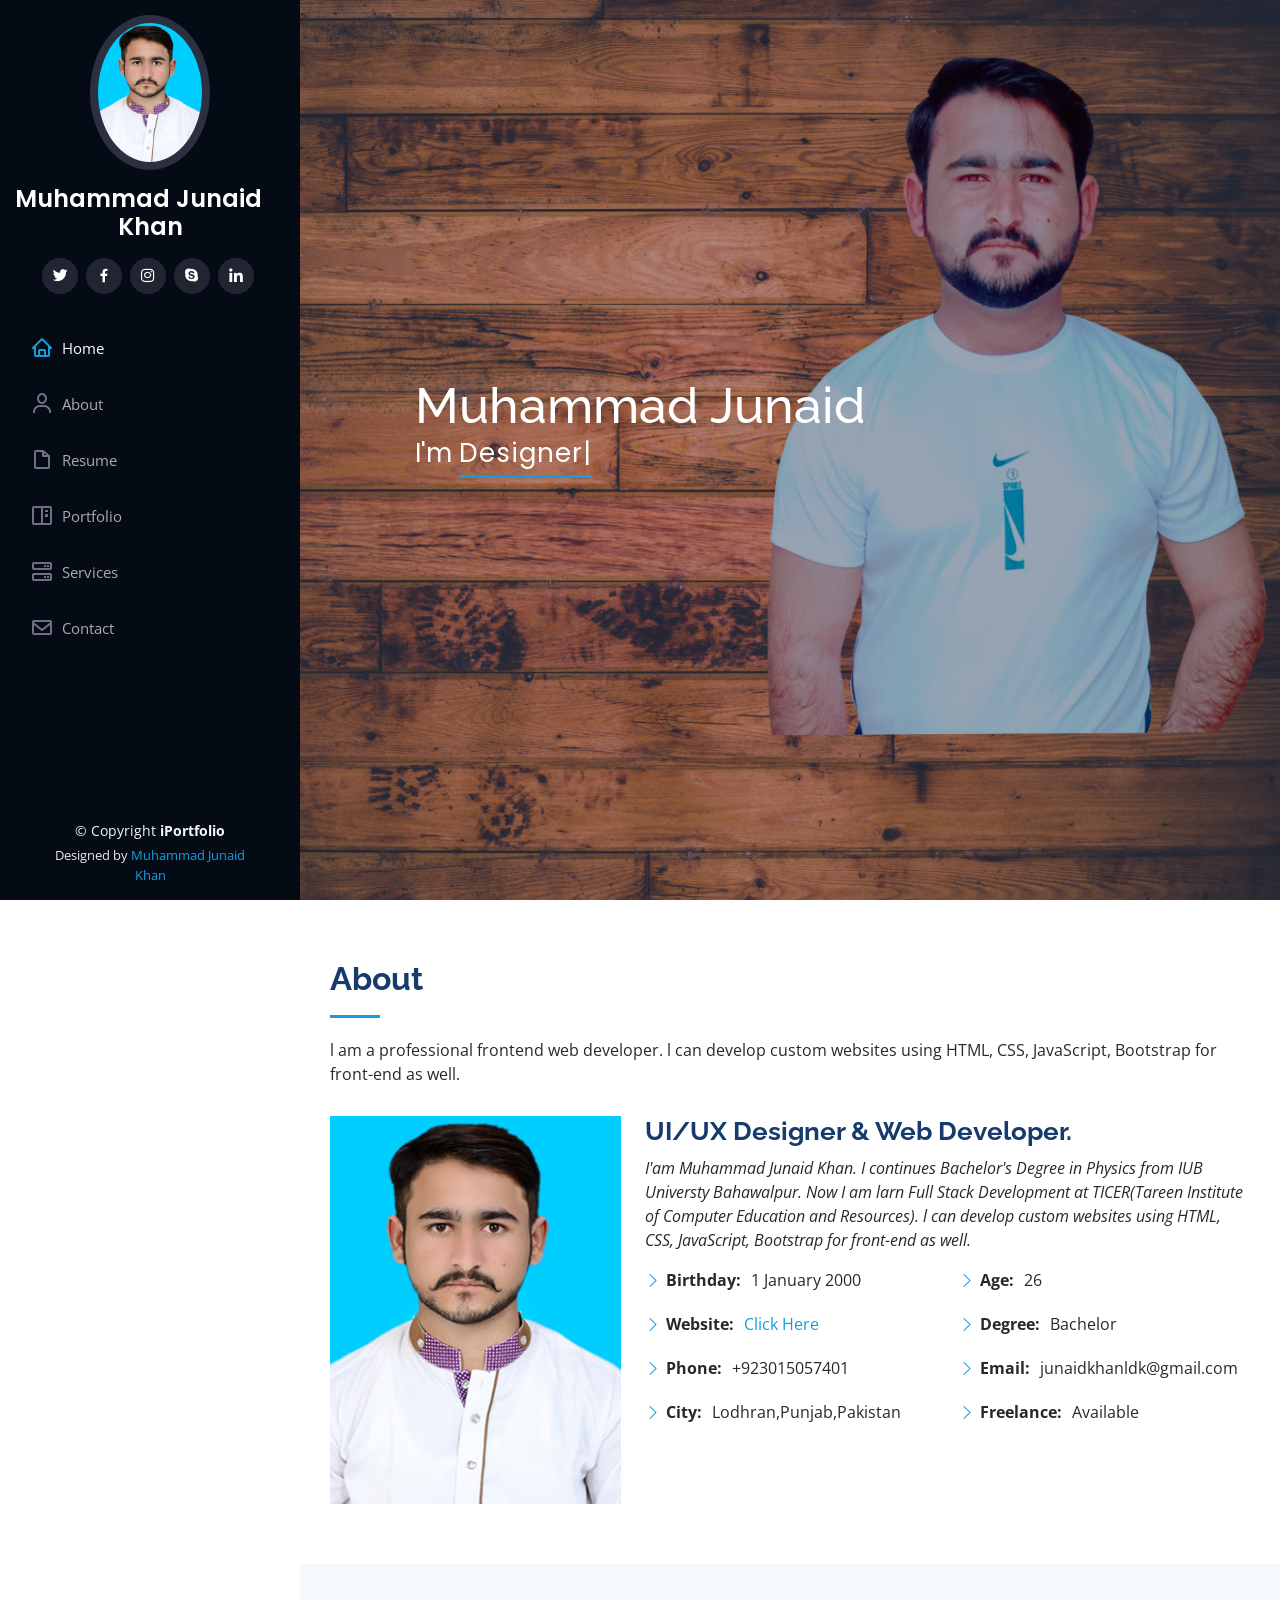
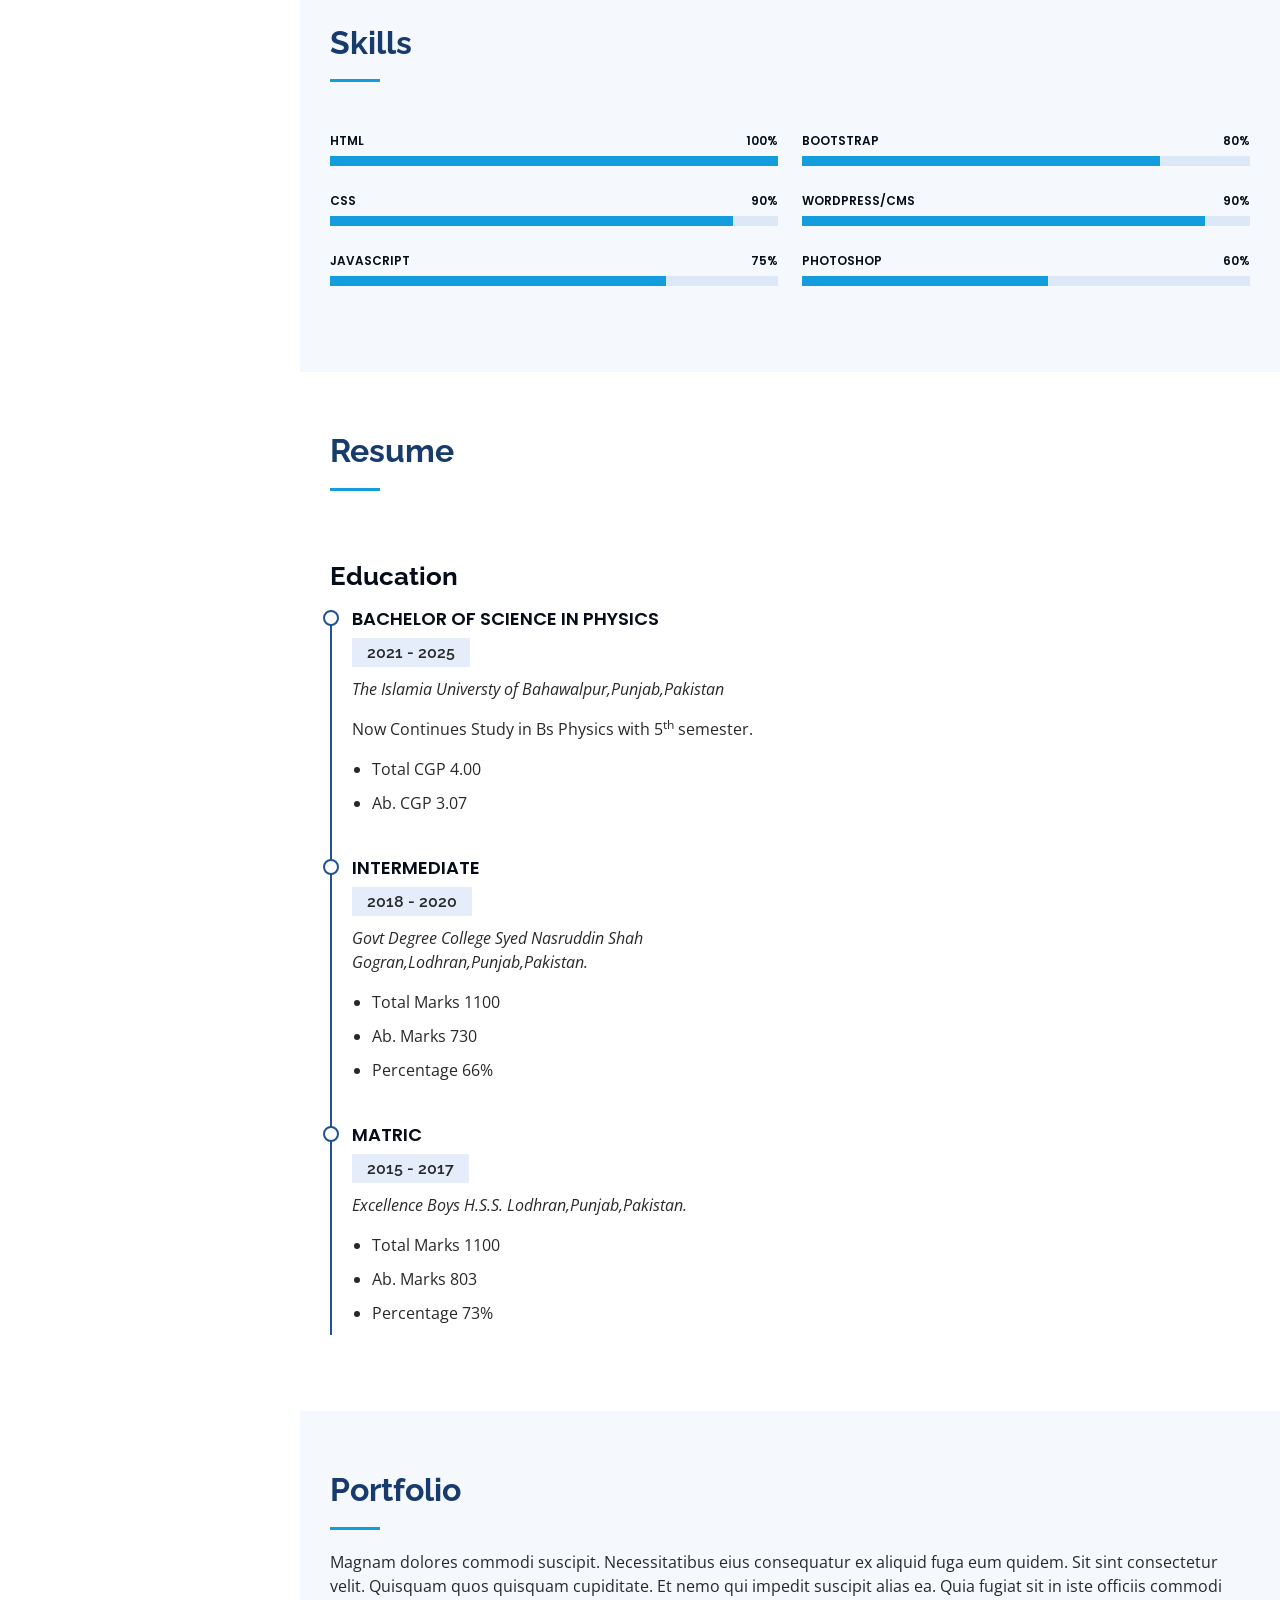
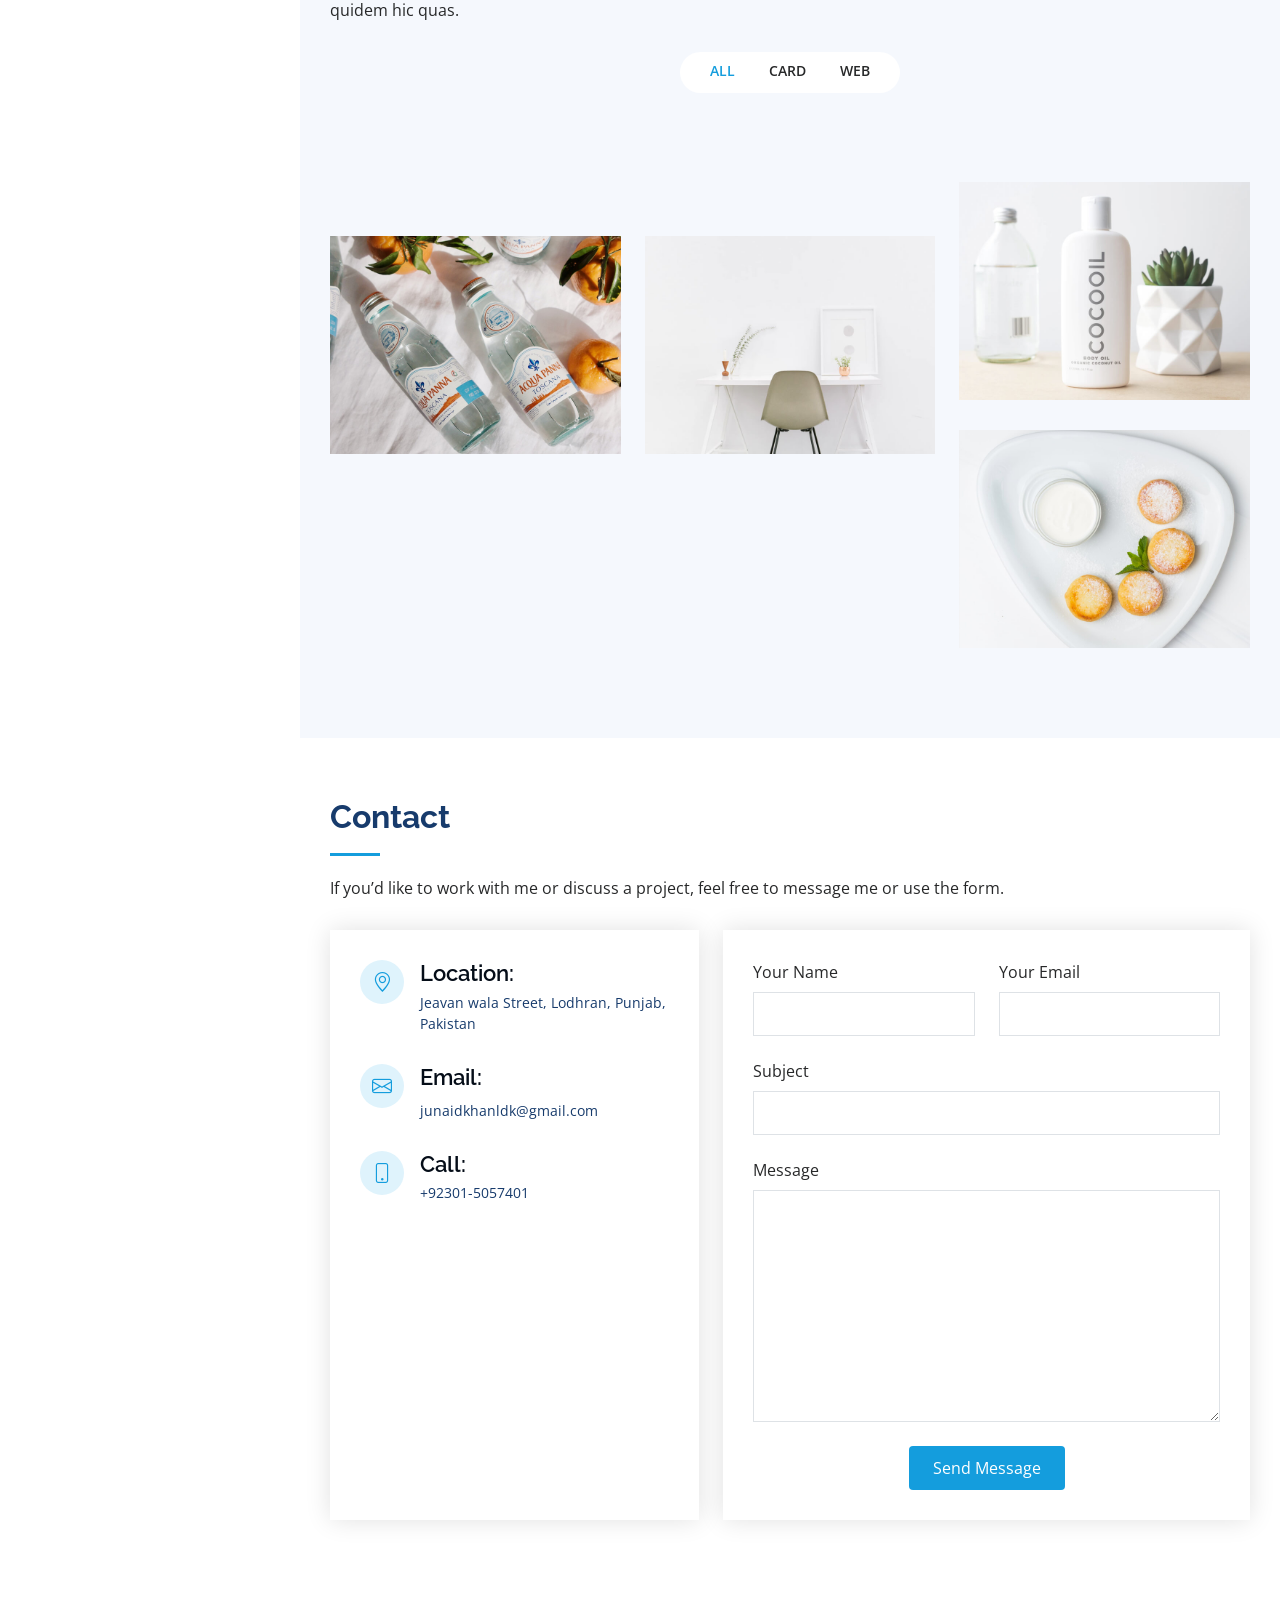
==== commit 86ef492e: "Add files via upload" ====
--- a/index.html
+++ b/index.html
@@ -1,687 +1,646 @@
-<!DOCTYPE html>
-<html lang="en">
-
-<head>
-  <meta charset="utf-8">
-  <meta content="width=device-width, initial-scale=1.0" name="viewport">
-
-  <title>iPortfolio Bootstrap Template - Index</title>
-  <meta content="" name="description">
-  <meta content="" name="keywords">
-
-  <!-- Favicons -->
-  <link href="assets/portfolio-icon.ico" rel="icon">
-  <link href="assets/img/apple-touch-icon.png" rel="apple-touch-icon">
-
-  <!-- Google Fonts -->
-  <link href="https://fonts.googleapis.com/css?family=Open+Sans:300,300i,400,400i,600,600i,700,700i|Raleway:300,300i,400,400i,500,500i,600,600i,700,700i|Poppins:300,300i,400,400i,500,500i,600,600i,700,700i" rel="stylesheet">
-
-  <!-- Vendor CSS Files -->
-  <link href="assets/vendor/aos/aos.css" rel="stylesheet">
-  <link href="assets/vendor/bootstrap/css/bootstrap.min.css" rel="stylesheet">
-  <link href="assets/vendor/bootstrap-icons/bootstrap-icons.css" rel="stylesheet">
-  <link href="assets/vendor/boxicons/css/boxicons.min.css" rel="stylesheet">
-  <link href="assets/vendor/glightbox/css/glightbox.min.css" rel="stylesheet">
-  <link href="assets/vendor/swiper/swiper-bundle.min.css" rel="stylesheet">
-
-  <!-- Template Main CSS File -->
-  <link href="assets/css/style.css" rel="stylesheet">
-
-  <!-- =======================================================
-  * Template Name: iPortfolio
-  * Updated: Jul 27 2023 with Bootstrap v5.3.1
-  * Template URL: https://bootstrapmade.com/iportfolio-bootstrap-portfolio-websites-template/
-  * Author: BootstrapMade.com
-  * License: https://bootstrapmade.com/license/
-  ======================================================== -->
-</head>
-
-<body>
-
-  <!-- ======= Mobile nav toggle button ======= -->
-  <i class="bi bi-list mobile-nav-toggle d-xl-none"></i>
-
-  <!-- ======= Header ======= -->
-  <header id="header">
-    <div class="d-flex flex-column">
-
-      <div class="profile">
-        <img src="./assets/img/profile mjk.JPG" alt="" class="img-fluid rounded-circle">
-        <h1 class="text-light"><a href="index.html">Muhammad Junaid Khan</a></h1>
-        <div class="social-links mt-3 text-center">
-          <a href="#" class="twitter"><i class="bx bxl-twitter"></i></a>
-          <a href="#" class="facebook"><i class="bx bxl-facebook"></i></a>
-          <a href="#" class="instagram"><i class="bx bxl-instagram"></i></a>
-          <a href="#" class="google-plus"><i class="bx bxl-skype"></i></a>
-          <a href="#" class="linkedin"><i class="bx bxl-linkedin"></i></a>
-        </div>
-      </div>
-
-      <nav id="navbar" class="nav-menu navbar">
-        <ul>
-          <li><a href="#hero" class="nav-link scrollto active"><i class="bx bx-home"></i> <span>Home</span></a></li>
-          <li><a href="#about" class="nav-link scrollto"><i class="bx bx-user"></i> <span>About</span></a></li>
-          <li><a href="#resume" class="nav-link scrollto"><i class="bx bx-file-blank"></i> <span>Resume</span></a></li>
-          <li><a href="#portfolio" class="nav-link scrollto"><i class="bx bx-book-content"></i> <span>Portfolio</span></a></li>
-          <li><a href="#services" class="nav-link scrollto"><i class="bx bx-server"></i> <span>Services</span></a></li>
-          <li><a href="#contact" class="nav-link scrollto"><i class="bx bx-envelope"></i> <span>Contact</span></a></li>
-        </ul>
-      </nav><!-- .nav-menu -->
-    </div>
-  </header><!-- End Header -->
-
-  <!-- ======= Hero Section ======= -->
-  <section id="hero" class="d-flex flex-column justify-content-center align-items-center">
-    <div class="hero-container" data-aos="fade-in">
-      <h1>Muhammad Junaid</h1>
-      <p> I'm <span class="typed" data-typed-items="Designer, Developer, Freelancer, Photographer"></span></p>
-    </div>
-  </section><!-- End Hero -->
-
-  <main id="main">
-
-    <!-- ======= About Section ======= -->
-    <section id="about" class="about">
-      <div class="container">
-
-        <div class="section-title">
-          <h2>About</h2>
-          <p>l am a professional frontend web developer. l can develop custom websites using HTML, CSS, JavaScript, Bootstrap for front-end as well.</p>
-        </div>
-
-        <div class="row">
-          <div class="col-lg-4" data-aos="fade-right">
-            <img src="./assets/img/profile mjk.JPG" class="img-fluid" alt="">
-          </div>
-          <div class="col-lg-8 pt-4 pt-lg-0 content" data-aos="fade-left">
-            <h3>UI/UX Designer &amp; Web Developer.</h3>
-            <p class="fst-italic">
-              I'am Muhammad Junaid Khan. I continues Bachelor's Degree in Physics from IUB Universty Bahawalpur. Now I am larn  Full Stack Development at TICER(Tareen Institute of Computer Education and Resources). l can develop custom websites using HTML, CSS, JavaScript, Bootstrap for front-end as well.
-            </p>
-            <div class="row">
-              <div class="col-lg-6">
-                <ul>
-                  <li><i class="bi bi-chevron-right"></i> <strong>Birthday:</strong> <span>1 January 2000</span></li>
-                  <li><i class="bi bi-chevron-right"></i> <strong>Website:</strong> <span>www.example.com</span></li>
-                  <li><i class="bi bi-chevron-right"></i> <strong>Phone:</strong> <span>+923015057401</span></li>
-                  <li><i class="bi bi-chevron-right"></i> <strong>City:</strong> <span>Lodhran,Punjab,Pakistan</span></li>
-                </ul>
-              </div>
-              <div class="col-lg-6">
-                <ul>
-                  <li><i class="bi bi-chevron-right"></i> <strong>Age:</strong> <span>23</span></li>
-                  <li><i class="bi bi-chevron-right"></i> <strong>Degree:</strong> <span>Bachelor</span></li>
-                  <li><i class="bi bi-chevron-right"></i> <strong>PhEmailone:</strong> <span>junaidkhanldk@gmail.com</span></li>
-                  <li><i class="bi bi-chevron-right"></i> <strong>Freelance:</strong> <span>Available</span></li>
-                </ul>
-              </div>
-            </div>
-            <p>
-              
-            </p>
-          </div>
-        </div>
-
-      </div>
-    </section><!-- End About Section -->
-
-    <!-- ======= Facts Section ======= -->
-    <!-- <section id="facts" class="facts">
-      <div class="container">
-
-        <div class="section-title">
-          <h2>Facts</h2>
-          <p>Magnam dolores commodi suscipit. Necessitatibus eius consequatur ex aliquid fuga eum quidem. Sit sint consectetur velit. Quisquam quos quisquam cupiditate. Et nemo qui impedit suscipit alias ea. Quia fugiat sit in iste officiis commodi quidem hic quas.</p>
-        </div>
-
-        <div class="row no-gutters">
-
-          <div class="col-lg-3 col-md-6 d-md-flex align-items-md-stretch" data-aos="fade-up">
-            <div class="count-box">
-              <i class="bi bi-emoji-smile"></i>
-              <span data-purecounter-start="0" data-purecounter-end="232" data-purecounter-duration="1" class="purecounter"></span>
-              <p><strong>Happy Clients</strong> consequuntur quae</p>
-            </div>
-          </div>
-
-          <div class="col-lg-3 col-md-6 d-md-flex align-items-md-stretch" data-aos="fade-up" data-aos-delay="100">
-            <div class="count-box">
-              <i class="bi bi-journal-richtext"></i>
-              <span data-purecounter-start="0" data-purecounter-end="521" data-purecounter-duration="1" class="purecounter"></span>
-              <p><strong>Projects</strong> adipisci atque cum quia aut</p>
-            </div>
-          </div>
-
-          <div class="col-lg-3 col-md-6 d-md-flex align-items-md-stretch" data-aos="fade-up" data-aos-delay="200">
-            <div class="count-box">
-              <i class="bi bi-headset"></i>
-              <span data-purecounter-start="0" data-purecounter-end="1453" data-purecounter-duration="1" class="purecounter"></span>
-              <p><strong>Hours Of Support</strong> aut commodi quaerat</p>
-            </div>
-          </div>
-
-          <div class="col-lg-3 col-md-6 d-md-flex align-items-md-stretch" data-aos="fade-up" data-aos-delay="300">
-            <div class="count-box">
-              <i class="bi bi-people"></i>
-              <span data-purecounter-start="0" data-purecounter-end="32" data-purecounter-duration="1" class="purecounter"></span>
-              <p><strong>Hard Workers</strong> rerum asperiores dolor</p>
-            </div>
-          </div>
-
-        </div>
-
-      </div>
-    </section> -->
-    <!-- End Facts Section -->
-
-    <!-- ======= Skills Section ======= -->
-    <section id="skills" class="skills section-bg">
-      <div class="container">
-
-        <div class="section-title">
-          <h2>Skills</h2>
-        </div>
-
-        <div class="row skills-content">
-
-          <div class="col-lg-6" data-aos="fade-up">
-
-            <div class="progress">
-              <span class="skill">HTML <i class="val">100%</i></span>
-              <div class="progress-bar-wrap">
-                <div class="progress-bar" role="progressbar" aria-valuenow="100" aria-valuemin="0" aria-valuemax="100"></div>
-              </div>
-            </div>
-
-            <div class="progress">
-              <span class="skill">CSS <i class="val">90%</i></span>
-              <div class="progress-bar-wrap">
-                <div class="progress-bar" role="progressbar" aria-valuenow="90" aria-valuemin="0" aria-valuemax="100"></div>
-              </div>
-            </div>
-
-            <div class="progress">
-              <span class="skill">JavaScript <i class="val">75%</i></span>
-              <div class="progress-bar-wrap">
-                <div class="progress-bar" role="progressbar" aria-valuenow="75" aria-valuemin="0" aria-valuemax="100"></div>
-              </div>
-            </div>
-
-          </div>
-
-          <div class="col-lg-6" data-aos="fade-up" data-aos-delay="100">
-
-            <div class="progress">
-              <span class="skill">Bootstrap <i class="val">80%</i></span>
-              <div class="progress-bar-wrap">
-                <div class="progress-bar" role="progressbar" aria-valuenow="80" aria-valuemin="0" aria-valuemax="100"></div>
-              </div>
-            </div>
-
-            <!-- <div class="progress">
-              <span class="skill">WordPress/CMS <i class="val">90%</i></span>
-              <div class="progress-bar-wrap">
-                <div class="progress-bar" role="progressbar" aria-valuenow="90" aria-valuemin="0" aria-valuemax="100"></div>
-              </div>
-            </div> -->
-
-            <div class="progress">
-              <span class="skill">Photoshop <i class="val">60%</i></span>
-              <div class="progress-bar-wrap">
-                <div class="progress-bar" role="progressbar" aria-valuenow="55" aria-valuemin="0" aria-valuemax="100"></div>
-              </div>
-            </div>
-
-          </div>
-
-        </div>
-
-      </div>
-    </section><!-- End Skills Section -->
-
-    <!-- ======= Resume Section ======= -->
-    <section id="resume" class="resume">
-      <div class="container">
-
-        <div class="section-title">
-          <h2>Resume</h2>
-        </div>
-
-        <!-- <div class="row">
-          <div class="col-lg-6" data-aos="fade-up">
-            <h3 class="resume-title">Sumary</h3>
-            <div class="resume-item pb-0">
-              <h4>Alex Smith</h4>
-              <p><em>Innovative and deadline-driven Graphic Designer with 3+ years of experience designing and developing user-centered digital/print marketing material from initial concept to final, polished deliverable.</em></p>
-              <ul>
-                <li>Portland par 127,Orlando, FL</li>
-                <li>(123) 456-7891</li>
-                <li>alice.barkley@example.com</li>
-              </ul>
-            </div> -->
-            <div class="row">
-            <div class="col-lg-6" data-aos="fade-up">
-            <h3 class="resume-title">Education</h3>
-            <div class="resume-item">
-              <h4>Bachelor of Science In Physics</h4>
-              <h5>2021 - 2025</h5>
-              <p><em>The Islamia Universty of Bahawalpur,Punjab,Pakistan</em></p>
-              <p>Now Continues Study in Bs Physics with 5<sup>th</sup> semester.</p>
-              <ul>
-                <li>Total CGP   4.00</li>
-                <li>Ab. CGP  3.07</li>
-              </ul>
-            </div>
-            <div class="resume-item">
-              <h4>Intermediate</h4>
-              <h5>2018 - 2020</h5>
-              <p><em>Govt Degree College Syed Nasruddin Shah Gogran,Lodhran,Punjab,Pakistan.</em></p>
-              <ul>
-                <li>Total Marks   1100</li>
-                <li>Ab. Marks  730</li>
-                <li>Percentage    66%</li>
-              </ul>
-            </div>
-          
-          <div class="resume-item">
-            <h4>Matric</h4>
-            <h5>2015 - 2017</h5>
-            <p><em>Excellence Boys H.S.S. Lodhran,Punjab,Pakistan.</em></p>
-            <ul>
-              <li>Total Marks   1100</li>
-              <li>Ab. Marks  803</li>
-              <li>Percentage    73%</li>
-            </ul>
-          </div>
-        </div>    
-          <div class="col-lg-6" data-aos="fade-up" data-aos-delay="100">
-            <h3 class="resume-title">Professional Experience</h3>
-            <div class="resume-item">
-              <h4>Senior graphic design specialist</h4>
-              <h5>2019 - Present</h5>
-              <p><em>Experion, New York, NY </em></p>
-              <ul>
-                <li>Lead in the design, development, and implementation of the graphic, layout, and production communication materials</li>
-                <li>Delegate tasks to the 7 members of the design team and provide counsel on all aspects of the project. </li>
-                <li>Supervise the assessment of all graphic materials in order to ensure quality and accuracy of the design</li>
-                <li>Oversee the efficient use of production project budgets ranging from $2,000 - $25,000</li>
-              </ul>
-            </div>
-            <div class="resume-item">
-              <h4>Graphic design specialist</h4>
-              <h5>2017 - 2018</h5>
-              <p><em>Stepping Stone Advertising, New York, NY</em></p>
-              <ul>
-                <li>Developed numerous marketing programs (logos, brochures,infographics, presentations, and advertisements).</li>
-                <li>Managed up to 5 projects or tasks at a given time while under pressure</li>
-                <li>Recommended and consulted with clients on the most appropriate graphic design</li>
-                <li>Created 4+ design presentations and proposals a month for clients and account managers</li>
-              </ul>
-            </div>
-          </div>
-        </div>
-      </div>
-
-    </section><!-- End Resume Section -->
-
-    <!-- ======= Portfolio Section ======= -->
-    <section id="portfolio" class="portfolio section-bg">
-      <div class="container">
-
-        <div class="section-title">
-          <h2>Portfolio</h2>
-          <p>Magnam dolores commodi suscipit. Necessitatibus eius consequatur ex aliquid fuga eum quidem. Sit sint consectetur velit. Quisquam quos quisquam cupiditate. Et nemo qui impedit suscipit alias ea. Quia fugiat sit in iste officiis commodi quidem hic quas.</p>
-        </div>
-
-        <div class="row" data-aos="fade-up">
-          <div class="col-lg-12 d-flex justify-content-center">
-            <ul id="portfolio-flters">
-              <li data-filter="*" class="filter-active">All</li>
-              <li data-filter=".filter-app">App</li>
-              <li data-filter=".filter-card">Card</li>
-              <li data-filter=".filter-web">Web</li>
-            </ul>
-          </div>
-        </div>
-
-        <div class="row portfolio-container" data-aos="fade-up" data-aos-delay="100">
-
-          <div class="col-lg-4 col-md-6 portfolio-item filter-app">
-            <div class="portfolio-wrap">
-              <img src="assets/img/portfolio/portfolio-1.jpg" class="img-fluid" alt="">
-              <div class="portfolio-links">
-                <a href="assets/img/portfolio/portfolio-1.jpg" data-gallery="portfolioGallery" class="portfolio-lightbox" title="App 1"><i class="bx bx-plus"></i></a>
-                <a href="portfolio-details.html" title="More Details"><i class="bx bx-link"></i></a>
-              </div>
-            </div>
-          </div>
-
-          <div class="col-lg-4 col-md-6 portfolio-item filter-web">
-            <div class="portfolio-wrap">
-              <img src="assets/img/portfolio/portfolio-2.jpg" class="img-fluid" alt="">
-              <div class="portfolio-links">
-                <a href="assets/img/portfolio/portfolio-2.jpg" data-gallery="portfolioGallery" class="portfolio-lightbox" title="Web 3"><i class="bx bx-plus"></i></a>
-                <a href="portfolio-details.html" title="More Details"><i class="bx bx-link"></i></a>
-              </div>
-            </div>
-          </div>
-
-          <div class="col-lg-4 col-md-6 portfolio-item filter-app">
-            <div class="portfolio-wrap">
-              <img src="assets/img/portfolio/portfolio-3.jpg" class="img-fluid" alt="">
-              <div class="portfolio-links">
-                <a href="assets/img/portfolio/portfolio-3.jpg" data-gallery="portfolioGallery" class="portfolio-lightbox" title="App 2"><i class="bx bx-plus"></i></a>
-                <a href="portfolio-details.html" title="More Details"><i class="bx bx-link"></i></a>
-              </div>
-            </div>
-          </div>
-
-          <div class="col-lg-4 col-md-6 portfolio-item filter-card">
-            <div class="portfolio-wrap">
-              <img src="assets/img/portfolio/portfolio-4.jpg" class="img-fluid" alt="">
-              <div class="portfolio-links">
-                <a href="assets/img/portfolio/portfolio-4.jpg" data-gallery="portfolioGallery" class="portfolio-lightbox" title="Card 2"><i class="bx bx-plus"></i></a>
-                <a href="portfolio-details.html" title="More Details"><i class="bx bx-link"></i></a>
-              </div>
-            </div>
-          </div>
-
-          <div class="col-lg-4 col-md-6 portfolio-item filter-web">
-            <div class="portfolio-wrap">
-              <img src="assets/img/portfolio/portfolio-5.jpg" class="img-fluid" alt="">
-              <div class="portfolio-links">
-                <a href="assets/img/portfolio/portfolio-5.jpg" data-gallery="portfolioGallery" class="portfolio-lightbox" title="Web 2"><i class="bx bx-plus"></i></a>
-                <a href="portfolio-details.html" title="More Details"><i class="bx bx-link"></i></a>
-              </div>
-            </div>
-          </div>
-
-          <div class="col-lg-4 col-md-6 portfolio-item filter-app">
-            <div class="portfolio-wrap">
-              <img src="assets/img/portfolio/portfolio-6.jpg" class="img-fluid" alt="">
-              <div class="portfolio-links">
-                <a href="assets/img/portfolio/portfolio-6.jpg" data-gallery="portfolioGallery" class="portfolio-lightbox" title="App 3"><i class="bx bx-plus"></i></a>
-                <a href="portfolio-details.html" title="More Details"><i class="bx bx-link"></i></a>
-              </div>
-            </div>
-          </div>
-
-          <div class="col-lg-4 col-md-6 portfolio-item filter-card">
-            <div class="portfolio-wrap">
-              <img src="assets/img/portfolio/portfolio-7.jpg" class="img-fluid" alt="">
-              <div class="portfolio-links">
-                <a href="assets/img/portfolio/portfolio-7.jpg" data-gallery="portfolioGallery" class="portfolio-lightbox" title="Card 1"><i class="bx bx-plus"></i></a>
-                <a href="portfolio-details.html" title="More Details"><i class="bx bx-link"></i></a>
-              </div>
-            </div>
-          </div>
-
-          <div class="col-lg-4 col-md-6 portfolio-item filter-card">
-            <div class="portfolio-wrap">
-              <img src="assets/img/portfolio/portfolio-8.jpg" class="img-fluid" alt="">
-              <div class="portfolio-links">
-                <a href="assets/img/portfolio/portfolio-8.jpg" data-gallery="portfolioGallery" class="portfolio-lightbox" title="Card 3"><i class="bx bx-plus"></i></a>
-                <a href="portfolio-details.html" title="More Details"><i class="bx bx-link"></i></a>
-              </div>
-            </div>
-          </div>
-
-          <div class="col-lg-4 col-md-6 portfolio-item filter-web">
-            <div class="portfolio-wrap">
-              <img src="assets/img/portfolio/portfolio-9.jpg" class="img-fluid" alt="">
-              <div class="portfolio-links">
-                <a href="assets/img/portfolio/portfolio-9.jpg" data-gallery="portfolioGallery" class="portfolio-lightbox" title="Web 3"><i class="bx bx-plus"></i></a>
-                <a href="portfolio-details.html" title="More Details"><i class="bx bx-link"></i></a>
-              </div>
-            </div>
-          </div>
-
-        </div>
-
-      </div>
-    </section>
-    <!-- End Portfolio Section -->
-
-    <!-- ======= Services Section ======= -->
-     <!-- <section id="services" class="services">
-      <div class="container">
-
-        <div class="section-title">
-          <h2>Services</h2>
-          <p>Magnam dolores commodi suscipit. Necessitatibus eius consequatur ex aliquid fuga eum quidem. Sit sint consectetur velit. Quisquam quos quisquam cupiditate. Et nemo qui impedit suscipit alias ea. Quia fugiat sit in iste officiis commodi quidem hic quas.</p>
-        </div>
-
-        <div class="row">
-          <div class="col-lg-4 col-md-6 icon-box" data-aos="fade-up">
-            <div class="icon"><i class="bi bi-briefcase"></i></div>
-            <h4 class="title"><a href="">Lorem Ipsum</a></h4>
-            <p class="description">Voluptatum deleniti atque corrupti quos dolores et quas molestias excepturi sint occaecati cupiditate non provident</p>
-          </div>
-          <div class="col-lg-4 col-md-6 icon-box" data-aos="fade-up" data-aos-delay="100">
-            <div class="icon"><i class="bi bi-card-checklist"></i></div>
-            <h4 class="title"><a href="">Dolor Sitema</a></h4>
-            <p class="description">Minim veniam, quis nostrud exercitation ullamco laboris nisi ut aliquip ex ea commodo consequat tarad limino ata</p>
-          </div>
-          <div class="col-lg-4 col-md-6 icon-box" data-aos="fade-up" data-aos-delay="200">
-            <div class="icon"><i class="bi bi-bar-chart"></i></div>
-            <h4 class="title"><a href="">Sed ut perspiciatis</a></h4>
-            <p class="description">Duis aute irure dolor in reprehenderit in voluptate velit esse cillum dolore eu fugiat nulla pariatur</p>
-          </div>
-          <div class="col-lg-4 col-md-6 icon-box" data-aos="fade-up" data-aos-delay="300">
-            <div class="icon"><i class="bi bi-binoculars"></i></div>
-            <h4 class="title"><a href="">Magni Dolores</a></h4>
-            <p class="description">Excepteur sint occaecat cupidatat non proident, sunt in culpa qui officia deserunt mollit anim id est laborum</p>
-          </div>
-          <div class="col-lg-4 col-md-6 icon-box" data-aos="fade-up" data-aos-delay="400">
-            <div class="icon"><i class="bi bi-brightness-high"></i></div>
-            <h4 class="title"><a href="">Nemo Enim</a></h4>
-            <p class="description">At vero eos et accusamus et iusto odio dignissimos ducimus qui blanditiis praesentium voluptatum deleniti atque</p>
-          </div>
-          <div class="col-lg-4 col-md-6 icon-box" data-aos="fade-up" data-aos-delay="500">
-            <div class="icon"><i class="bi bi-calendar4-week"></i></div>
-            <h4 class="title"><a href="">Eiusmod Tempor</a></h4>
-            <p class="description">Et harum quidem rerum facilis est et expedita distinctio. Nam libero tempore, cum soluta nobis est eligendi</p>
-          </div>
-        </div>
-
-      </div>
-    </section> -->
-     <!-- End Services Section -->
-
-    <!-- ======= Testimonials Section ======= -->
-    <!-- <section id="testimonials" class="testimonials section-bg">
-      <div class="container">
-
-        <div class="section-title">
-          <h2>Testimonials</h2>
-          <p>Magnam dolores commodi suscipit. Necessitatibus eius consequatur ex aliquid fuga eum quidem. Sit sint consectetur velit. Quisquam quos quisquam cupiditate. Et nemo qui impedit suscipit alias ea. Quia fugiat sit in iste officiis commodi quidem hic quas.</p>
-        </div>
-
-        <div class="testimonials-slider swiper" data-aos="fade-up" data-aos-delay="100">
-          <div class="swiper-wrapper">
-
-            <div class="swiper-slide">
-              <div class="testimonial-item" data-aos="fade-up">
-                <p>
-                  <i class="bx bxs-quote-alt-left quote-icon-left"></i>
-                  Proin iaculis purus consequat sem cure digni ssim donec porttitora entum suscipit rhoncus. Accusantium quam, ultricies eget id, aliquam eget nibh et. Maecen aliquam, risus at semper.
-                  <i class="bx bxs-quote-alt-right quote-icon-right"></i>
-                </p>
-                <img src="assets/img/testimonials/testimonials-1.jpg" class="testimonial-img" alt="">
-                <h3>Saul Goodman</h3>
-                <h4>Ceo &amp; Founder</h4>
-              </div>
-            </div> -->
-            <!-- End testimonial item -->
-
-            <!-- <div class="swiper-slide">
-              <div class="testimonial-item" data-aos="fade-up" data-aos-delay="100">
-                <p>
-                  <i class="bx bxs-quote-alt-left quote-icon-left"></i>
-                  Export tempor illum tamen malis malis eram quae irure esse labore quem cillum quid cillum eram malis quorum velit fore eram velit sunt aliqua noster fugiat irure amet legam anim culpa.
-                  <i class="bx bxs-quote-alt-right quote-icon-right"></i>
-                </p>
-                <img src="assets/img/testimonials/testimonials-2.jpg" class="testimonial-img" alt="">
-                <h3>Sara Wilsson</h3>
-                <h4>Designer</h4>
-              </div>
-            </div> -->
-            <!-- End testimonial item -->
-
-            <!-- <div class="swiper-slide">
-              <div class="testimonial-item" data-aos="fade-up" data-aos-delay="200">
-                <p>
-                  <i class="bx bxs-quote-alt-left quote-icon-left"></i>
-                  Enim nisi quem export duis labore cillum quae magna enim sint quorum nulla quem veniam duis minim tempor labore quem eram duis noster aute amet eram fore quis sint minim.
-                  <i class="bx bxs-quote-alt-right quote-icon-right"></i>
-                </p>
-                <img src="assets/img/testimonials/testimonials-3.jpg" class="testimonial-img" alt="">
-                <h3>Jena Karlis</h3>
-                <h4>Store Owner</h4>
-              </div>
-            </div> -->
-            <!-- End testimonial item -->
-
-            <!-- <div class="swiper-slide">
-              <div class="testimonial-item" data-aos="fade-up" data-aos-delay="300">
-                <p>
-                  <i class="bx bxs-quote-alt-left quote-icon-left"></i>
-                  Fugiat enim eram quae cillum dolore dolor amet nulla culpa multos export minim fugiat minim velit minim dolor enim duis veniam ipsum anim magna sunt elit fore quem dolore labore illum veniam.
-                  <i class="bx bxs-quote-alt-right quote-icon-right"></i>
-                </p>
-                <img src="assets/img/testimonials/testimonials-4.jpg" class="testimonial-img" alt="">
-                <h3>Matt Brandon</h3>
-                <h4>Freelancer</h4>
-              </div>
-             </div> -->
-            <!-- End testimonial item -->
-
-            <!-- <div class="swiper-slide">
-              <div class="testimonial-item" data-aos="fade-up" data-aos-delay="400">
-                <p>
-                  <i class="bx bxs-quote-alt-left quote-icon-left"></i>
-                  Quis quorum aliqua sint quem legam fore sunt eram irure aliqua veniam tempor noster veniam enim culpa labore duis sunt culpa nulla illum cillum fugiat legam esse veniam culpa fore nisi cillum quid.
-                  <i class="bx bxs-quote-alt-right quote-icon-right"></i>
-                </p>
-                <img src="assets/img/testimonials/testimonials-5.jpg" class="testimonial-img" alt="">
-                <h3>John Larson</h3>
-                <h4>Entrepreneur</h4>
-              </div>
-            </div> -->
-            <!-- End testimonial item -->
-
-          <!-- </div>
-          <div class="swiper-pagination"></div>
-        </div>
-
-      </div>
-    </section> --> 
-    <!-- End Testimonials Section -->
-
-    <!-- ======= Contact Section ======= -->
-    <section id="contact" class="contact">
-      <div class="container">
-
-        <div class="section-title">
-          <h2>Contact</h2>
-          <p>Magnam dolores commodi suscipit. Necessitatibus eius consequatur ex aliquid fuga eum quidem. Sit sint consectetur velit. Quisquam quos quisquam cupiditate. Et nemo qui impedit suscipit alias ea. Quia fugiat sit in iste officiis commodi quidem hic quas.</p>
-        </div>
-
-        <div class="row" data-aos="fade-in">
-
-          <div class="col-lg-5 d-flex align-items-stretch">
-            <div class="info">
-              <div class="address">
-                <i class="bi bi-geo-alt"></i>
-                <h4>Location:</h4>
-                <p>Jeavan wala Street, Lodhran, Punjab, Pakistan</p>
-              </div>
-
-              <div class="email">
-                <i class="bi bi-envelope"></i>
-                <h4>Email:</h4>
-                <p>junaidkhanldk@gmail.com</p>
-              </div>
-
-              <div class="phone">
-                <i class="bi bi-phone"></i>
-                <h4>Call:</h4>
-                <p>+92301-5057401</p>
-              </div>
-
-              <iframe src="https://www.google.com/maps/embed?pb=!1m14!1m8!1m3!1d12097.433213460943!2d-74.0062269!3d40.7101282!3m2!1i1024!2i768!4f13.1!3m3!1m2!1s0x0%3A0xb89d1fe6bc499443!2sDowntown+Conference+Center!5e0!3m2!1smk!2sbg!4v1539943755621" frameborder="0" style="border:0; width: 100%; height: 290px;" allowfullscreen></iframe>
-            </div>
-
-          </div>
-
-          <div class="col-lg-7 mt-5 mt-lg-0 d-flex align-items-stretch">
-            <form action="forms/contact.php" method="post" role="form" class="php-email-form">
-              <div class="row">
-                <div class="form-group col-md-6">
-                  <label for="name">Your Name</label>
-                  <input type="text" name="name" class="form-control" id="name" required>
-                </div>
-                <div class="form-group col-md-6">
-                  <label for="name">Your Email</label>
-                  <input type="email" class="form-control" name="email" id="email" required>
-                </div>
-              </div>
-              <div class="form-group">
-                <label for="name">Subject</label>
-                <input type="text" class="form-control" name="subject" id="subject" required>
-              </div>
-              <div class="form-group">
-                <label for="name">Message</label>
-                <textarea class="form-control" name="message" rows="10" required></textarea>
-              </div>
-              <div class="my-3">
-                <div class="loading">Loading</div>
-                <div class="error-message"></div>
-                <div class="sent-message">Your message has been sent. Thank you!</div>
-              </div>
-              <div class="text-center"><button type="submit">Send Message</button></div>
-            </form>
-          </div>
-
-        </div>
-
-      </div>
-    </section><!-- End Contact Section -->
-
-  </main><!-- End #main -->
-
-  <!-- ======= Footer ======= -->
-  <footer id="footer">
-    <div class="container">
-      <div class="copyright">
-        &copy; Copyright <strong><span>iPortfolio</span></strong>
-      </div>
-      <div class="credits">
-        <!-- All the links in the footer should remain intact. -->
-        <!-- You can delete the links only if you purchased the pro version. -->
-        <!-- Licensing information: https://bootstrapmade.com/license/ -->
-        <!-- Purchase the pro version with working PHP/AJAX contact form: https://bootstrapmade.com/iportfolio-bootstrap-portfolio-websites-template/ -->
-        Designed by <a href="https://www.facebook.com/junaidkham.junaidkhan.79?mibextid=ZbWKwL">Muhammad Junaid Khan</a>
-      </div>
-    </div>
-  </footer><!-- End  Footer -->
-
-  <a href="#" class="back-to-top d-flex align-items-center justify-content-center"><i class="bi bi-arrow-up-short"></i></a>
-
-  <!-- Vendor JS Files -->
-  <script src="assets/vendor/purecounter/purecounter_vanilla.js"></script>
-  <script src="assets/vendor/aos/aos.js"></script>
-  <script src="assets/vendor/bootstrap/js/bootstrap.bundle.min.js"></script>
-  <script src="assets/vendor/glightbox/js/glightbox.min.js"></script>
-  <script src="assets/vendor/isotope-layout/isotope.pkgd.min.js"></script>
-  <script src="assets/vendor/swiper/swiper-bundle.min.js"></script>
-  <script src="assets/vendor/typed.js/typed.umd.js"></script>
-  <script src="assets/vendor/waypoints/noframework.waypoints.js"></script>
-  <script src="assets/vendor/php-email-form/validate.js"></script>
-
-  <!-- Template Main JS File -->
-  <script src="assets/js/main.js"></script>
-
-</body>
-
-</html>
+<!DOCTYPE html>
+<html lang="en">
+
+<head>
+  <meta charset="utf-8">
+  <meta content="width=device-width, initial-scale=1.0" name="viewport">
+
+  <title>iPortfolio - Index</title>
+  <meta content="" name="description">
+  <meta content="" name="keywords">
+
+  <!-- Favicons -->
+  <link href="./assets/img/portfolio-icon.ico" rel="icon">
+  <link href="assets/img/apple-touch-icon.png" rel="apple-touch-icon">
+
+  <!-- Google Fonts -->
+  <link
+    href="https://fonts.googleapis.com/css?family=Open+Sans:300,300i,400,400i,600,600i,700,700i|Raleway:300,300i,400,400i,500,500i,600,600i,700,700i|Poppins:300,300i,400,400i,500,500i,600,600i,700,700i"
+    rel="stylesheet">
+
+  <!-- Vendor CSS Files -->
+  <link href="assets/vendor/aos/aos.css" rel="stylesheet">
+  <link href="assets/vendor/bootstrap/css/bootstrap.min.css" rel="stylesheet">
+  <link href="assets/vendor/bootstrap-icons/bootstrap-icons.css" rel="stylesheet">
+  <link href="assets/vendor/boxicons/css/boxicons.min.css" rel="stylesheet">
+  <link href="assets/vendor/glightbox/css/glightbox.min.css" rel="stylesheet">
+  <link href="assets/vendor/swiper/swiper-bundle.min.css" rel="stylesheet">
+
+  <!-- Template Main CSS File -->
+  <link href="assets/css/style.css" rel="stylesheet">
+</head>
+
+<body>
+
+  <!-- ======= Mobile nav toggle button ======= -->
+  <i class="bi bi-list mobile-nav-toggle d-xl-none"></i>
+
+  <!-- ======= Header ======= -->
+  <header id="header">
+    <div class="d-flex flex-column">
+
+      <div class="profile">
+        <img src="./assets/img/profile mjk.JPG" alt="" class="img-fluid rounded-circle">
+        <h1 class="text-light"><a href="index.html">Muhammad Junaid Khan</a></h1>
+        <div class="social-links mt-3 text-center">
+          <a href="#" class="twitter"><i class="bx bxl-twitter"></i></a>
+          <a href="#" class="facebook"><i class="bx bxl-facebook"></i></a>
+          <a href="#" class="instagram"><i class="bx bxl-instagram"></i></a>
+          <a href="#" class="google-plus"><i class="bx bxl-skype"></i></a>
+          <a href="#" class="linkedin"><i class="bx bxl-linkedin"></i></a>
+        </div>
+      </div>
+
+      <nav id="navbar" class="nav-menu navbar">
+        <ul>
+          <li><a href="#hero" class="nav-link scrollto active"><i class="bx bx-home"></i> <span>Home</span></a></li>
+          <li><a href="#about" class="nav-link scrollto"><i class="bx bx-user"></i> <span>About</span></a></li>
+          <li><a href="#resume" class="nav-link scrollto"><i class="bx bx-file-blank"></i> <span>Resume</span></a></li>
+          <li><a href="#portfolio" class="nav-link scrollto"><i class="bx bx-book-content"></i>
+              <span>Portfolio</span></a></li>
+          <li><a href="#services" class="nav-link scrollto"><i class="bx bx-server"></i> <span>Services</span></a></li>
+          <li><a href="#contact" class="nav-link scrollto"><i class="bx bx-envelope"></i> <span>Contact</span></a></li>
+        </ul>
+      </nav><!-- .nav-menu -->
+    </div>
+  </header><!-- End Header -->
+
+  <!-- ======= Hero Section ======= -->
+  <section id="hero" class="d-flex flex-column justify-content-center align-items-center">
+    <div class="hero-container" data-aos="fade-in">
+      <h1>Muhammad Junaid</h1>
+      <p> I'm <span class="typed" data-typed-items="Designer, Developer, Freelancer, Photographer"></span></p>
+    </div>
+  </section><!-- End Hero -->
+
+  <main id="main">
+
+    <!-- ======= About Section ======= -->
+    <section id="about" class="about">
+      <div class="container">
+
+        <div class="section-title">
+          <h2>About</h2>
+          <p>l am a professional frontend web developer. l can develop custom websites using HTML, CSS, JavaScript,
+            Bootstrap for front-end as well.</p>
+        </div>
+
+        <div class="row">
+          <div class="col-lg-4" data-aos="fade-right">
+            <img src="./assets/img/profile mjk.JPG" class="img-fluid" alt="">
+          </div>
+          <div class="col-lg-8 pt-4 pt-lg-0 content" data-aos="fade-left">
+            <h3>UI/UX Designer &amp; Web Developer.</h3>
+            <p class="fst-italic">
+              I'am Muhammad Junaid Khan. I continues Bachelor's Degree in Physics from IUB Universty Bahawalpur. Now I
+              am larn Full Stack Development at TICER(Tareen Institute of Computer Education and Resources). l can
+              develop custom websites using HTML, CSS, JavaScript, Bootstrap for front-end as well.
+            </p>
+            <div class="row">
+              <div class="col-lg-6">
+                <ul>
+                  <li><i class="bi bi-chevron-right"></i> <strong>Birthday:</strong> <span>1 January 2000</span></li>
+                  <li><i class="bi bi-chevron-right"></i> <strong>Website:</strong> <span><a href="https://muhammad-junaid-khan.github.io/portfolio-hub/">Click Here</a></span></li>
+                  <li><i class="bi bi-chevron-right"></i> <strong>Phone:</strong> <span>+923015057401</span></li>
+                  <li><i class="bi bi-chevron-right"></i> <strong>City:</strong> <span>Lodhran,Punjab,Pakistan</span>
+                  </li>
+                </ul>
+              </div>
+              <div class="col-lg-6">
+                <ul>
+                  <li><i class="bi bi-chevron-right"></i> <strong>Age:</strong> <span>26</span></li>
+                  <li><i class="bi bi-chevron-right"></i> <strong>Degree:</strong> <span>Bachelor</span></li>
+                  <li><i class="bi bi-chevron-right"></i> <strong>Email:</strong>
+                    <span>junaidkhanldk@gmail.com</span>
+                  </li>
+                  <li><i class="bi bi-chevron-right"></i> <strong>Freelance:</strong> <span>Available</span></li>
+                </ul>
+              </div>
+            </div>
+            <p>
+
+            </p>
+          </div>
+        </div>
+
+      </div>
+    </section><!-- End About Section -->
+
+    <!-- ======= Skills Section ======= -->
+    <section id="skills" class="skills section-bg">
+      <div class="container">
+
+        <div class="section-title">
+          <h2>Skills</h2>
+        </div>
+
+        <div class="row skills-content">
+
+          <div class="col-lg-6" data-aos="fade-up">
+
+            <div class="progress">
+              <span class="skill">HTML <i class="val">100%</i></span>
+              <div class="progress-bar-wrap">
+                <div class="progress-bar" role="progressbar" aria-valuenow="100" aria-valuemin="0" aria-valuemax="100">
+                </div>
+              </div>
+            </div>
+
+            <div class="progress">
+              <span class="skill">CSS <i class="val">90%</i></span>
+              <div class="progress-bar-wrap">
+                <div class="progress-bar" role="progressbar" aria-valuenow="90" aria-valuemin="0" aria-valuemax="100">
+                </div>
+              </div>
+            </div>
+
+            <div class="progress">
+              <span class="skill">JavaScript <i class="val">75%</i></span>
+              <div class="progress-bar-wrap">
+                <div class="progress-bar" role="progressbar" aria-valuenow="75" aria-valuemin="0" aria-valuemax="100">
+                </div>
+              </div>
+            </div>
+
+          </div>
+
+          <div class="col-lg-6" data-aos="fade-up" data-aos-delay="100">
+
+            <div class="progress">
+              <span class="skill">Bootstrap <i class="val">80%</i></span>
+              <div class="progress-bar-wrap">
+                <div class="progress-bar" role="progressbar" aria-valuenow="80" aria-valuemin="0" aria-valuemax="100">
+                </div>
+              </div>
+            </div>
+
+            <div class="progress">
+              <span class="skill">WordPress/CMS <i class="val">90%</i></span>
+              <div class="progress-bar-wrap">
+                <div class="progress-bar" role="progressbar" aria-valuenow="90" aria-valuemin="0" aria-valuemax="100">
+                </div>
+              </div>
+            </div>
+
+            <div class="progress">
+              <span class="skill">Photoshop <i class="val">60%</i></span>
+              <div class="progress-bar-wrap">
+                <div class="progress-bar" role="progressbar" aria-valuenow="55" aria-valuemin="0" aria-valuemax="100">
+                </div>
+              </div>
+            </div>
+
+          </div>
+
+        </div>
+
+      </div>
+    </section><!-- End Skills Section -->
+
+    <!-- ======= Resume Section ======= -->
+    <section id="resume" class="resume">
+      <div class="container">
+
+        <div class="section-title">
+          <h2>Resume</h2>
+        </div>
+
+        <div class="row">
+          <div class="col-lg-6" data-aos="fade-up">
+            <h3 class="resume-title">Education</h3>
+            <div class="resume-item">
+              <h4>Bachelor of Science In Physics</h4>
+              <h5>2021 - 2025</h5>
+              <p><em>The Islamia Universty of Bahawalpur,Punjab,Pakistan</em></p>
+              <p>Now Continues Study in Bs Physics with 5<sup>th</sup> semester.</p>
+              <ul>
+                <li>Total CGP 4.00</li>
+                <li>Ab. CGP 3.07</li>
+              </ul>
+            </div>
+            <div class="resume-item">
+              <h4>Intermediate</h4>
+              <h5>2018 - 2020</h5>
+              <p><em>Govt Degree College Syed Nasruddin Shah Gogran,Lodhran,Punjab,Pakistan.</em></p>
+              <ul>
+                <li>Total Marks 1100</li>
+                <li>Ab. Marks 730</li>
+                <li>Percentage 66%</li>
+              </ul>
+            </div>
+
+            <div class="resume-item">
+              <h4>Matric</h4>
+              <h5>2015 - 2017</h5>
+              <p><em>Excellence Boys H.S.S. Lodhran,Punjab,Pakistan.</em></p>
+              <ul>
+                <li>Total Marks 1100</li>
+                <li>Ab. Marks 803</li>
+                <li>Percentage 73%</li>
+              </ul>
+            </div>
+          </div>
+          <!-- <div class="col-lg-6" data-aos="fade-up" data-aos-delay="100">
+            <h3 class="resume-title">Professional Experience</h3>
+            <div class="resume-item">
+              <h4>Senior graphic design specialist</h4>
+              <h5>2019 - Present</h5>
+              <p><em>Experion, New York, NY </em></p>
+              <ul>
+                <li>Lead in the design, development, and implementation of the graphic, layout, and production communication materials</li>
+                <li>Delegate tasks to the 7 members of the design team and provide counsel on all aspects of the project. </li>
+                <li>Supervise the assessment of all graphic materials in order to ensure quality and accuracy of the design</li>
+                <li>Oversee the efficient use of production project budgets ranging from $2,000 - $25,000</li>
+              </ul>
+            </div>
+            <div class="resume-item">
+              <h4>Graphic design specialist</h4>
+              <h5>2017 - 2018</h5>
+              <p><em>Stepping Stone Advertising, New York, NY</em></p>
+              <ul>
+                <li>Developed numerous marketing programs (logos, brochures,infographics, presentations, and advertisements).</li>
+                <li>Managed up to 5 projects or tasks at a given time while under pressure</li>
+                <li>Recommended and consulted with clients on the most appropriate graphic design</li>
+                <li>Created 4+ design presentations and proposals a month for clients and account managers</li>
+              </ul>
+            </div>
+          </div> -->
+        </div>
+      </div>
+
+    </section><!-- End Resume Section -->
+
+    <!-- ======= Portfolio Section ======= -->
+    <section id="portfolio" class="portfolio section-bg">
+      <div class="container">
+
+        <div class="section-title">
+          <h2>Portfolio</h2>
+          <p>Magnam dolores commodi suscipit. Necessitatibus eius consequatur ex aliquid fuga eum quidem. Sit sint
+            consectetur velit. Quisquam quos quisquam cupiditate. Et nemo qui impedit suscipit alias ea. Quia fugiat sit
+            in iste officiis commodi quidem hic quas.</p>
+        </div>
+
+        <div class="row" data-aos="fade-up">
+          <div class="col-lg-12 d-flex justify-content-center">
+            <ul id="portfolio-flters">
+              <li data-filter="*" class="filter-active">All</li>
+              <li data-filter=".filter-card">Card</li>
+              <li data-filter=".filter-web">Web</li>
+            </ul>
+          </div>
+        </div>
+
+        <div class="row portfolio-container" data-aos="fade-up" data-aos-delay="100">
+
+          <div class="col-lg-4 col-md-6 portfolio-item filter-web">
+            <div class="portfolio-wrap">
+              <img src="assets/img/portfolio/portfolio-1.png" class="img-fluid" alt="">
+              <div class="portfolio-links">
+                <a href="assets/img/portfolio/portfolio-1.png" data-gallery="portfolioGallery"
+                  class="portfolio-lightbox" title="web 1"><i class="bx bx-plus"></i></a>
+                <a href="https://muhammad-junaid-khan.github.io/Mera-College/" title="More Details"><i
+                    class="bx bx-link"></i></a>
+              </div>
+            </div>
+          </div>
+
+          <div class="col-lg-4 col-md-6 portfolio-item filter-web">
+            <div class="portfolio-wrap">
+              <img src="assets/img/portfolio/portfolio-2.png" class="img-fluid" alt="">
+              <div class="portfolio-links">
+                <a href="assets/img/portfolio/portfolio-2.png" data-gallery="portfolioGallery"
+                  class="portfolio-lightbox" title="Web 2"><i class="bx bx-plus"></i></a>
+                <a href="https://muhammad-junaid-khan.github.io/officiallinkpk/" title="More Details"><i
+                    class="bx bx-link"></i></a>
+              </div>
+            </div>
+          </div>
+
+          <div class="col-lg-4 col-md-6 portfolio-item filter-web">
+            <div class="portfolio-wrap">
+              <img src="assets/img/portfolio/portfolio-3.png" class="img-fluid" alt="">
+              <div class="portfolio-links">
+                <a href="assets/img/portfolio/portfolio-3.png" data-gallery="portfolioGallery"
+                  class="portfolio-lightbox" title="web 2"><i class="bx bx-plus"></i></a>
+                <a href="https://muhammad-junaid-khan.github.io/portfolio-hub/" title="More Details"><i
+                    class="bx bx-link"></i></a>
+              </div>
+            </div>
+          </div>
+
+          <div class="col-lg-4 col-md-6 portfolio-item filter-web">
+            <div class="portfolio-wrap">
+              <img src="assets/img/portfolio/portfolio-4.png" class="img-fluid" alt="">
+              <div class="portfolio-links">
+                <a href="assets/img/portfolio/portfolio-4.png" data-gallery="portfolioGallery"
+                  class="portfolio-lightbox" title="web 2"><i class="bx bx-plus"></i></a>
+                <a href="https://muhammad-junaid-khan.github.io/crop-calculater/" title="More Details"><i
+                    class="bx bx-link"></i></a>
+              </div>
+            </div>
+          </div>
+
+          <div class="col-lg-4 col-md-6 portfolio-item filter-web">
+            <div class="portfolio-wrap">
+              <img src="assets/img/portfolio/portfolio-5.jpg" class="img-fluid" alt="">
+              <div class="portfolio-links">
+                <a href="assets/img/portfolio/portfolio-5.jpg" data-gallery="portfolioGallery"
+                  class="portfolio-lightbox" title="Web 2"><i class="bx bx-plus"></i></a>
+                <a href="portfolio-details.html" title="More Details"><i class="bx bx-link"></i></a>
+              </div>
+            </div>
+          </div>
+
+          <div class="col-lg-4 col-md-6 portfolio-item filter-app">
+            <div class="portfolio-wrap">
+              <img src="assets/img/portfolio/portfolio-6.jpg" class="img-fluid" alt="">
+              <div class="portfolio-links">
+                <a href="assets/img/portfolio/portfolio-6.jpg" data-gallery="portfolioGallery"
+                  class="portfolio-lightbox" title="App 3"><i class="bx bx-plus"></i></a>
+                <a href="portfolio-details.html" title="More Details"><i class="bx bx-link"></i></a>
+              </div>
+            </div>
+          </div>
+
+          <div class="col-lg-4 col-md-6 portfolio-item filter-card">
+            <div class="portfolio-wrap">
+              <img src="assets/img/portfolio/portfolio-7.jpg" class="img-fluid" alt="">
+              <div class="portfolio-links">
+                <a href="assets/img/portfolio/portfolio-7.jpg" data-gallery="portfolioGallery"
+                  class="portfolio-lightbox" title="Card 1"><i class="bx bx-plus"></i></a>
+                <a href="portfolio-details.html" title="More Details"><i class="bx bx-link"></i></a>
+              </div>
+            </div>
+          </div>
+
+          <div class="col-lg-4 col-md-6 portfolio-item filter-card">
+            <div class="portfolio-wrap">
+              <img src="assets/img/portfolio/portfolio-8.jpg" class="img-fluid" alt="">
+              <div class="portfolio-links">
+                <a href="assets/img/portfolio/portfolio-8.jpg" data-gallery="portfolioGallery"
+                  class="portfolio-lightbox" title="Card 3"><i class="bx bx-plus"></i></a>
+                <a href="portfolio-details.html" title="More Details"><i class="bx bx-link"></i></a>
+              </div>
+            </div>
+          </div>
+
+          <div class="col-lg-4 col-md-6 portfolio-item filter-web">
+            <div class="portfolio-wrap">
+              <img src="assets/img/portfolio/portfolio-9.jpg" class="img-fluid" alt="">
+              <div class="portfolio-links">
+                <a href="assets/img/portfolio/portfolio-9.jpg" data-gallery="portfolioGallery"
+                  class="portfolio-lightbox" title="Web 3"><i class="bx bx-plus"></i></a>
+                <a href="portfolio-details.html" title="More Details"><i class="bx bx-link"></i></a>
+              </div>
+            </div>
+          </div>
+
+        </div>
+
+      </div>
+    </section>
+    <!-- End Portfolio Section -->
+
+    <!-- ======= Services Section ======= -->
+    <!-- <section id="services" class="services">
+      <div class="container">
+
+        <div class="section-title">
+          <h2>Services</h2>
+          <p>Magnam dolores commodi suscipit. Necessitatibus eius consequatur ex aliquid fuga eum quidem. Sit sint consectetur velit. Quisquam quos quisquam cupiditate. Et nemo qui impedit suscipit alias ea. Quia fugiat sit in iste officiis commodi quidem hic quas.</p>
+        </div>
+
+        <div class="row">
+          <div class="col-lg-4 col-md-6 icon-box" data-aos="fade-up">
+            <div class="icon"><i class="bi bi-briefcase"></i></div>
+            <h4 class="title"><a href="">Lorem Ipsum</a></h4>
+            <p class="description">Voluptatum deleniti atque corrupti quos dolores et quas molestias excepturi sint occaecati cupiditate non provident</p>
+          </div>
+          <div class="col-lg-4 col-md-6 icon-box" data-aos="fade-up" data-aos-delay="100">
+            <div class="icon"><i class="bi bi-card-checklist"></i></div>
+            <h4 class="title"><a href="">Dolor Sitema</a></h4>
+            <p class="description">Minim veniam, quis nostrud exercitation ullamco laboris nisi ut aliquip ex ea commodo consequat tarad limino ata</p>
+          </div>
+          <div class="col-lg-4 col-md-6 icon-box" data-aos="fade-up" data-aos-delay="200">
+            <div class="icon"><i class="bi bi-bar-chart"></i></div>
+            <h4 class="title"><a href="">Sed ut perspiciatis</a></h4>
+            <p class="description">Duis aute irure dolor in reprehenderit in voluptate velit esse cillum dolore eu fugiat nulla pariatur</p>
+          </div>
+          <div class="col-lg-4 col-md-6 icon-box" data-aos="fade-up" data-aos-delay="300">
+            <div class="icon"><i class="bi bi-binoculars"></i></div>
+            <h4 class="title"><a href="">Magni Dolores</a></h4>
+            <p class="description">Excepteur sint occaecat cupidatat non proident, sunt in culpa qui officia deserunt mollit anim id est laborum</p>
+          </div>
+          <div class="col-lg-4 col-md-6 icon-box" data-aos="fade-up" data-aos-delay="400">
+            <div class="icon"><i class="bi bi-brightness-high"></i></div>
+            <h4 class="title"><a href="">Nemo Enim</a></h4>
+            <p class="description">At vero eos et accusamus et iusto odio dignissimos ducimus qui blanditiis praesentium voluptatum deleniti atque</p>
+          </div>
+          <div class="col-lg-4 col-md-6 icon-box" data-aos="fade-up" data-aos-delay="500">
+            <div class="icon"><i class="bi bi-calendar4-week"></i></div>
+            <h4 class="title"><a href="">Eiusmod Tempor</a></h4>
+            <p class="description">Et harum quidem rerum facilis est et expedita distinctio. Nam libero tempore, cum soluta nobis est eligendi</p>
+          </div>
+        </div>
+
+      </div>
+    </section> -->
+    <!-- End Services Section -->
+
+    <!-- ======= Testimonials Section ======= -->
+    <!-- <section id="testimonials" class="testimonials section-bg">
+      <div class="container">
+
+        <div class="section-title">
+          <h2>Testimonials</h2>
+          <p>Magnam dolores commodi suscipit. Necessitatibus eius consequatur ex aliquid fuga eum quidem. Sit sint consectetur velit. Quisquam quos quisquam cupiditate. Et nemo qui impedit suscipit alias ea. Quia fugiat sit in iste officiis commodi quidem hic quas.</p>
+        </div>
+
+        <div class="testimonials-slider swiper" data-aos="fade-up" data-aos-delay="100">
+          <div class="swiper-wrapper">
+
+            <div class="swiper-slide">
+              <div class="testimonial-item" data-aos="fade-up">
+                <p>
+                  <i class="bx bxs-quote-alt-left quote-icon-left"></i>
+                  Proin iaculis purus consequat sem cure digni ssim donec porttitora entum suscipit rhoncus. Accusantium quam, ultricies eget id, aliquam eget nibh et. Maecen aliquam, risus at semper.
+                  <i class="bx bxs-quote-alt-right quote-icon-right"></i>
+                </p>
+                <img src="assets/img/testimonials/testimonials-1.jpg" class="testimonial-img" alt="">
+                <h3>Saul Goodman</h3>
+                <h4>Ceo &amp; Founder</h4>
+              </div>
+            </div> -->
+    <!-- End testimonial item -->
+
+    <!-- <div class="swiper-slide">
+              <div class="testimonial-item" data-aos="fade-up" data-aos-delay="100">
+                <p>
+                  <i class="bx bxs-quote-alt-left quote-icon-left"></i>
+                  Export tempor illum tamen malis malis eram quae irure esse labore quem cillum quid cillum eram malis quorum velit fore eram velit sunt aliqua noster fugiat irure amet legam anim culpa.
+                  <i class="bx bxs-quote-alt-right quote-icon-right"></i>
+                </p>
+                <img src="assets/img/testimonials/testimonials-2.jpg" class="testimonial-img" alt="">
+                <h3>Sara Wilsson</h3>
+                <h4>Designer</h4>
+              </div>
+            </div> -->
+    <!-- End testimonial item -->
+
+    <!-- <div class="swiper-slide">
+              <div class="testimonial-item" data-aos="fade-up" data-aos-delay="200">
+                <p>
+                  <i class="bx bxs-quote-alt-left quote-icon-left"></i>
+                  Enim nisi quem export duis labore cillum quae magna enim sint quorum nulla quem veniam duis minim tempor labore quem eram duis noster aute amet eram fore quis sint minim.
+                  <i class="bx bxs-quote-alt-right quote-icon-right"></i>
+                </p>
+                <img src="assets/img/testimonials/testimonials-3.jpg" class="testimonial-img" alt="">
+                <h3>Jena Karlis</h3>
+                <h4>Store Owner</h4>
+              </div>
+            </div> -->
+    <!-- End testimonial item -->
+
+    <!-- <div class="swiper-slide">
+              <div class="testimonial-item" data-aos="fade-up" data-aos-delay="300">
+                <p>
+                  <i class="bx bxs-quote-alt-left quote-icon-left"></i>
+                  Fugiat enim eram quae cillum dolore dolor amet nulla culpa multos export minim fugiat minim velit minim dolor enim duis veniam ipsum anim magna sunt elit fore quem dolore labore illum veniam.
+                  <i class="bx bxs-quote-alt-right quote-icon-right"></i>
+                </p>
+                <img src="assets/img/testimonials/testimonials-4.jpg" class="testimonial-img" alt="">
+                <h3>Matt Brandon</h3>
+                <h4>Freelancer</h4>
+              </div>
+             </div> -->
+    <!-- End testimonial item -->
+
+    <!-- <div class="swiper-slide">
+              <div class="testimonial-item" data-aos="fade-up" data-aos-delay="400">
+                <p>
+                  <i class="bx bxs-quote-alt-left quote-icon-left"></i>
+                  Quis quorum aliqua sint quem legam fore sunt eram irure aliqua veniam tempor noster veniam enim culpa labore duis sunt culpa nulla illum cillum fugiat legam esse veniam culpa fore nisi cillum quid.
+                  <i class="bx bxs-quote-alt-right quote-icon-right"></i>
+                </p>
+                <img src="assets/img/testimonials/testimonials-5.jpg" class="testimonial-img" alt="">
+                <h3>John Larson</h3>
+                <h4>Entrepreneur</h4>
+              </div>
+            </div> -->
+    <!-- End testimonial item -->
+
+    <!-- </div>
+          <div class="swiper-pagination"></div>
+        </div>
+
+      </div>
+    </section> -->
+    <!-- End Testimonials Section -->
+
+    <!-- ======= Contact Section ======= -->
+    <section id="contact" class="contact">
+      <div class="container">
+
+        <div class="section-title">
+          <h2>Contact</h2>
+          <p>If you’d like to work with me or discuss a project, feel free to message me or use the form.</p>
+        </div>
+
+        <div class="row" data-aos="fade-in">
+
+          <div class="col-lg-5 d-flex align-items-stretch">
+            <div class="info">
+              <div class="address">
+                <i class="bi bi-geo-alt"></i>
+                <h4>Location:</h4>
+                <p>Jeavan wala Street, Lodhran, Punjab, Pakistan</p>
+              </div>
+
+              <div class="email">
+                <i class="bi bi-envelope"></i>
+                <h4>Email:</h4>
+                <p>junaidkhanldk@gmail.com</p>
+              </div>
+
+              <div class="phone">
+                <i class="bi bi-phone"></i>
+                <h4>Call:</h4>
+                <p>+92301-5057401</p>
+              </div>
+
+              <!-- <iframe
+                src="https://www.google.com/maps/embed?pb=!1m14!1m8!1m3!1d12097.433213460943!2d-74.0062269!3d40.7101282!3m2!1i1024!2i768!4f13.1!3m3!1m2!1s0x0%3A0xb89d1fe6bc499443!2sDowntown+Conference+Center!5e0!3m2!1smk!2sbg!4v1539943755621"
+                frameborder="0" style="border:0; width: 100%; height: 290px;" allowfullscreen></iframe> -->
+            </div>
+
+          </div>
+
+          <div class="col-lg-7 mt-5 mt-lg-0 d-flex align-items-stretch">
+            <form action="forms/contact.php" method="post" role="form" class="php-email-form">
+              <div class="row">
+                <div class="form-group col-md-6">
+                  <label for="name">Your Name</label>
+                  <input type="text" name="name" class="form-control" id="name" required>
+                </div>
+                <div class="form-group col-md-6">
+                  <label for="name">Your Email</label>
+                  <input type="email" class="form-control" name="email" id="email" required>
+                </div>
+              </div>
+              <div class="form-group">
+                <label for="name">Subject</label>
+                <input type="text" class="form-control" name="subject" id="subject" required>
+              </div>
+              <div class="form-group">
+                <label for="name">Message</label>
+                <textarea class="form-control" name="message" rows="10" required></textarea>
+              </div>
+              <div class="my-3">
+                <div class="loading">Loading</div>
+                <div class="error-message"></div>
+                <div class="sent-message">Your message has been sent. Thank you!</div>
+              </div>
+              <div class="text-center"><button type="submit">Send Message</button></div>
+            </form>
+          </div>
+
+        </div>
+
+      </div>
+    </section><!-- End Contact Section -->
+
+  </main><!-- End #main -->
+
+  <!-- ======= Footer ======= -->
+  <footer id="footer">
+    <div class="container">
+      <div class="copyright">
+        &copy; Copyright <strong><span>iPortfolio</span></strong>
+      </div>
+      <div class="credits">
+        Designed by <a href="https://muhammad-junaid-khan.github.io/portfolio-hub/">Muhammad Junaid Khan</a>
+      </div>
+    </div>
+  </footer><!-- End  Footer -->
+
+  <a href="#" class="back-to-top d-flex align-items-center justify-content-center"><i
+      class="bi bi-arrow-up-short"></i></a>
+
+  <!-- Vendor JS Files -->
+  <script src="assets/vendor/purecounter/purecounter_vanilla.js"></script>
+  <script src="assets/vendor/aos/aos.js"></script>
+  <script src="assets/vendor/bootstrap/js/bootstrap.bundle.min.js"></script>
+  <script src="assets/vendor/glightbox/js/glightbox.min.js"></script>
+  <script src="assets/vendor/isotope-layout/isotope.pkgd.min.js"></script>
+  <script src="assets/vendor/swiper/swiper-bundle.min.js"></script>
+  <script src="assets/vendor/typed.js/typed.umd.js"></script>
+  <script src="assets/vendor/waypoints/noframework.waypoints.js"></script>
+  <script src="assets/vendor/php-email-form/validate.js"></script>
+
+  <!-- Template Main JS File -->
+  <script src="assets/js/main.js"></script>
+
+</body>
+
+</html>
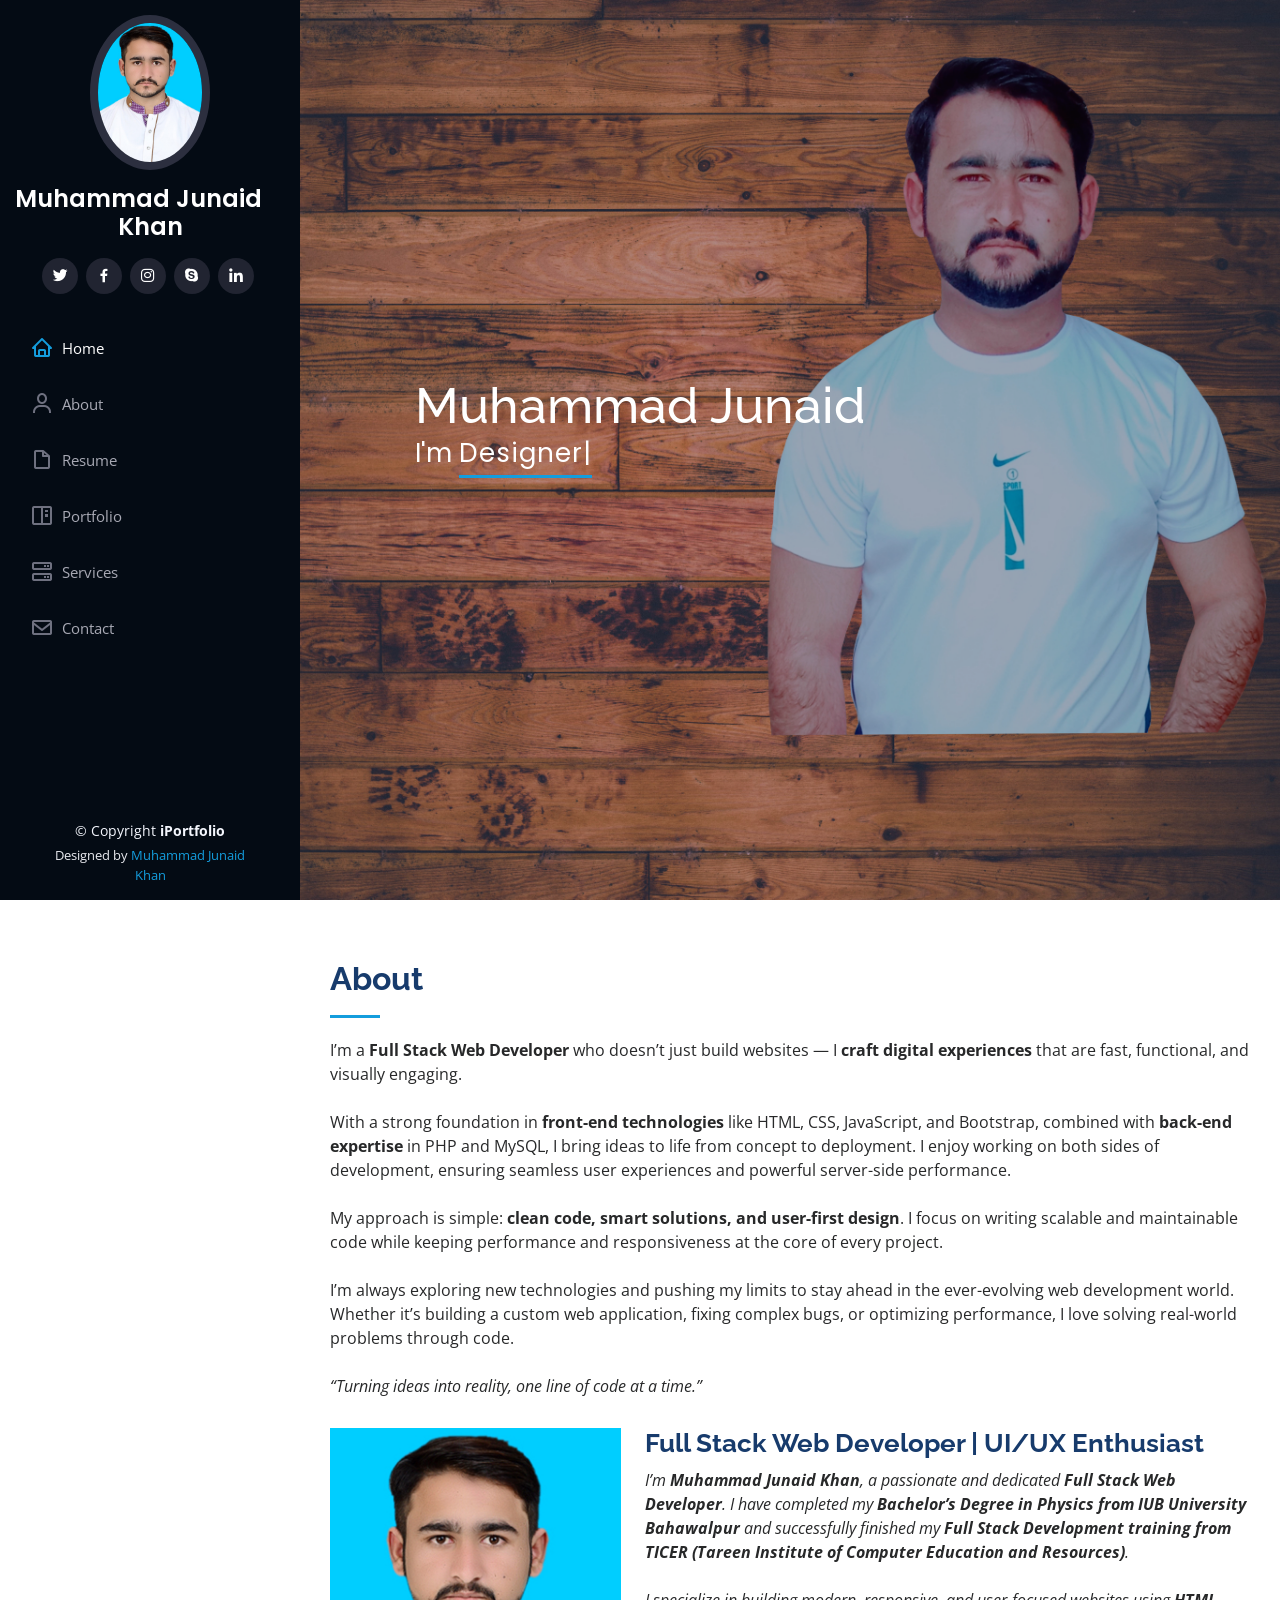
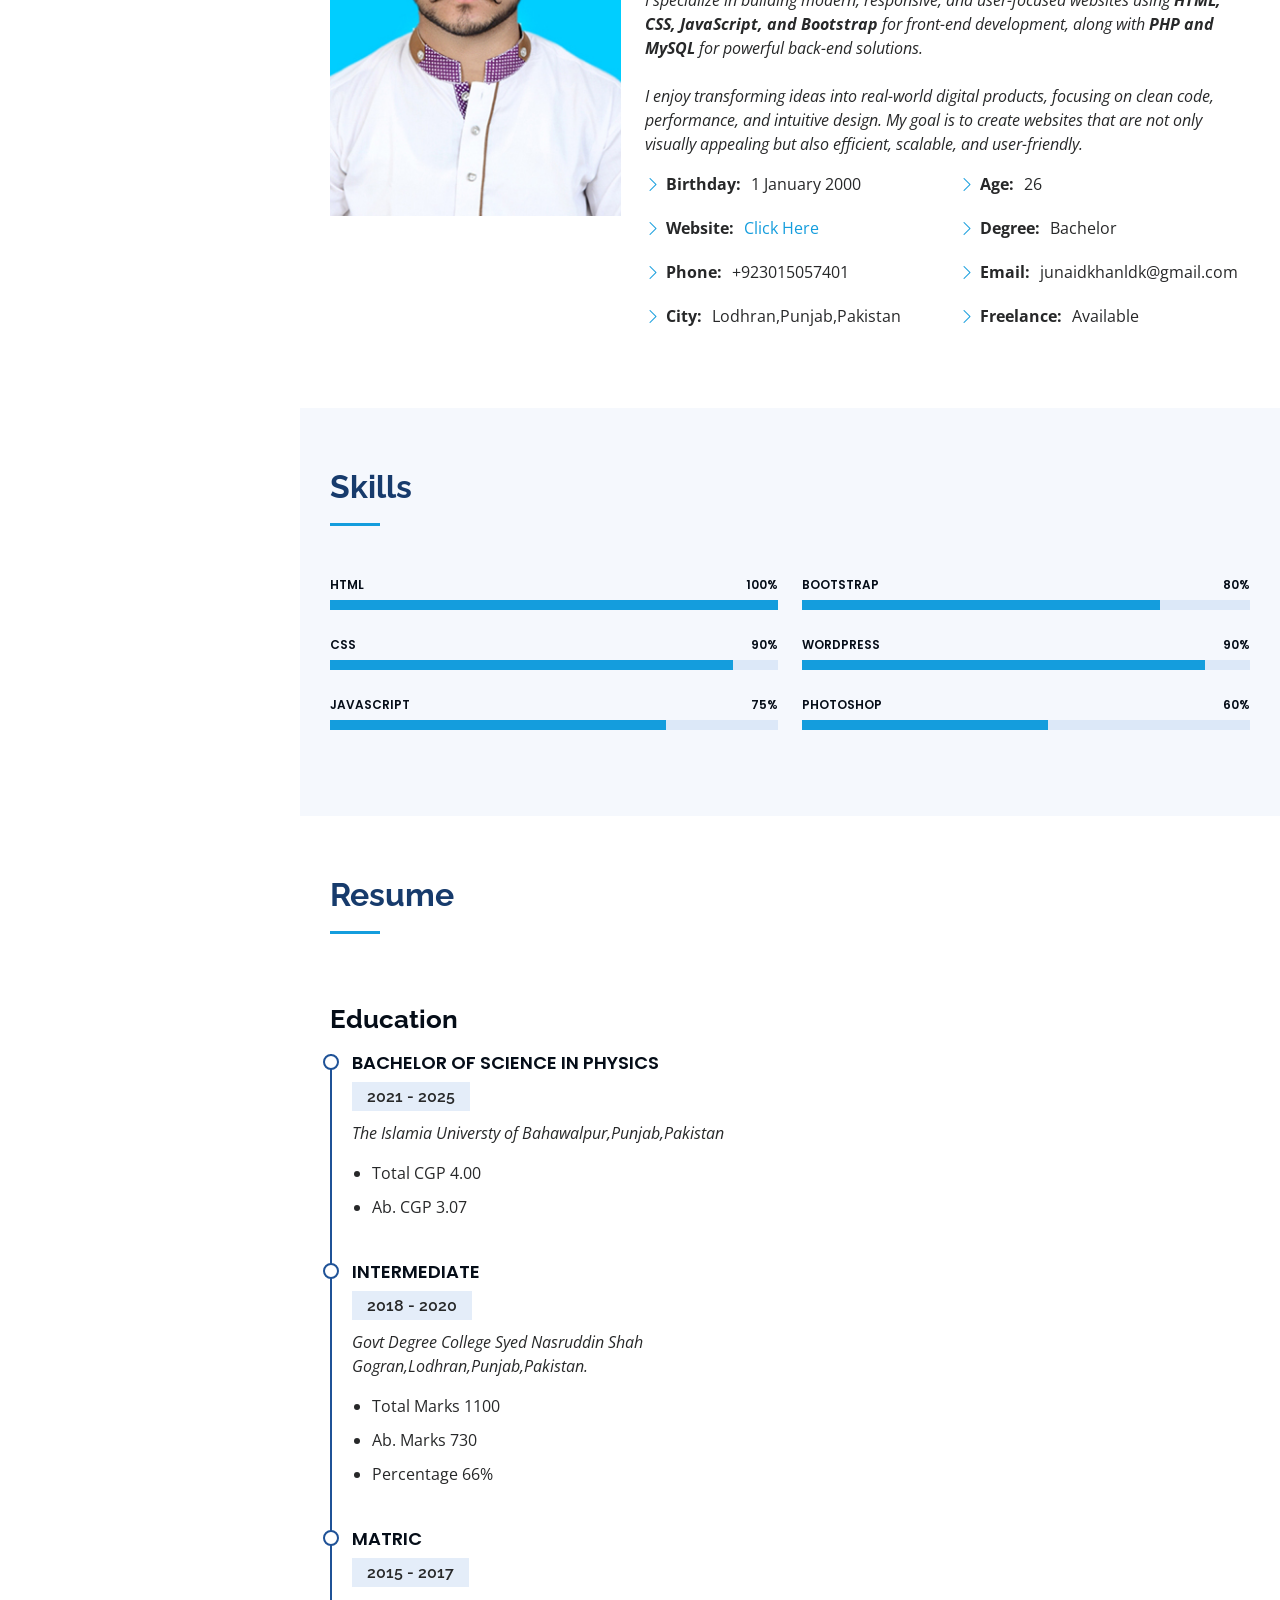
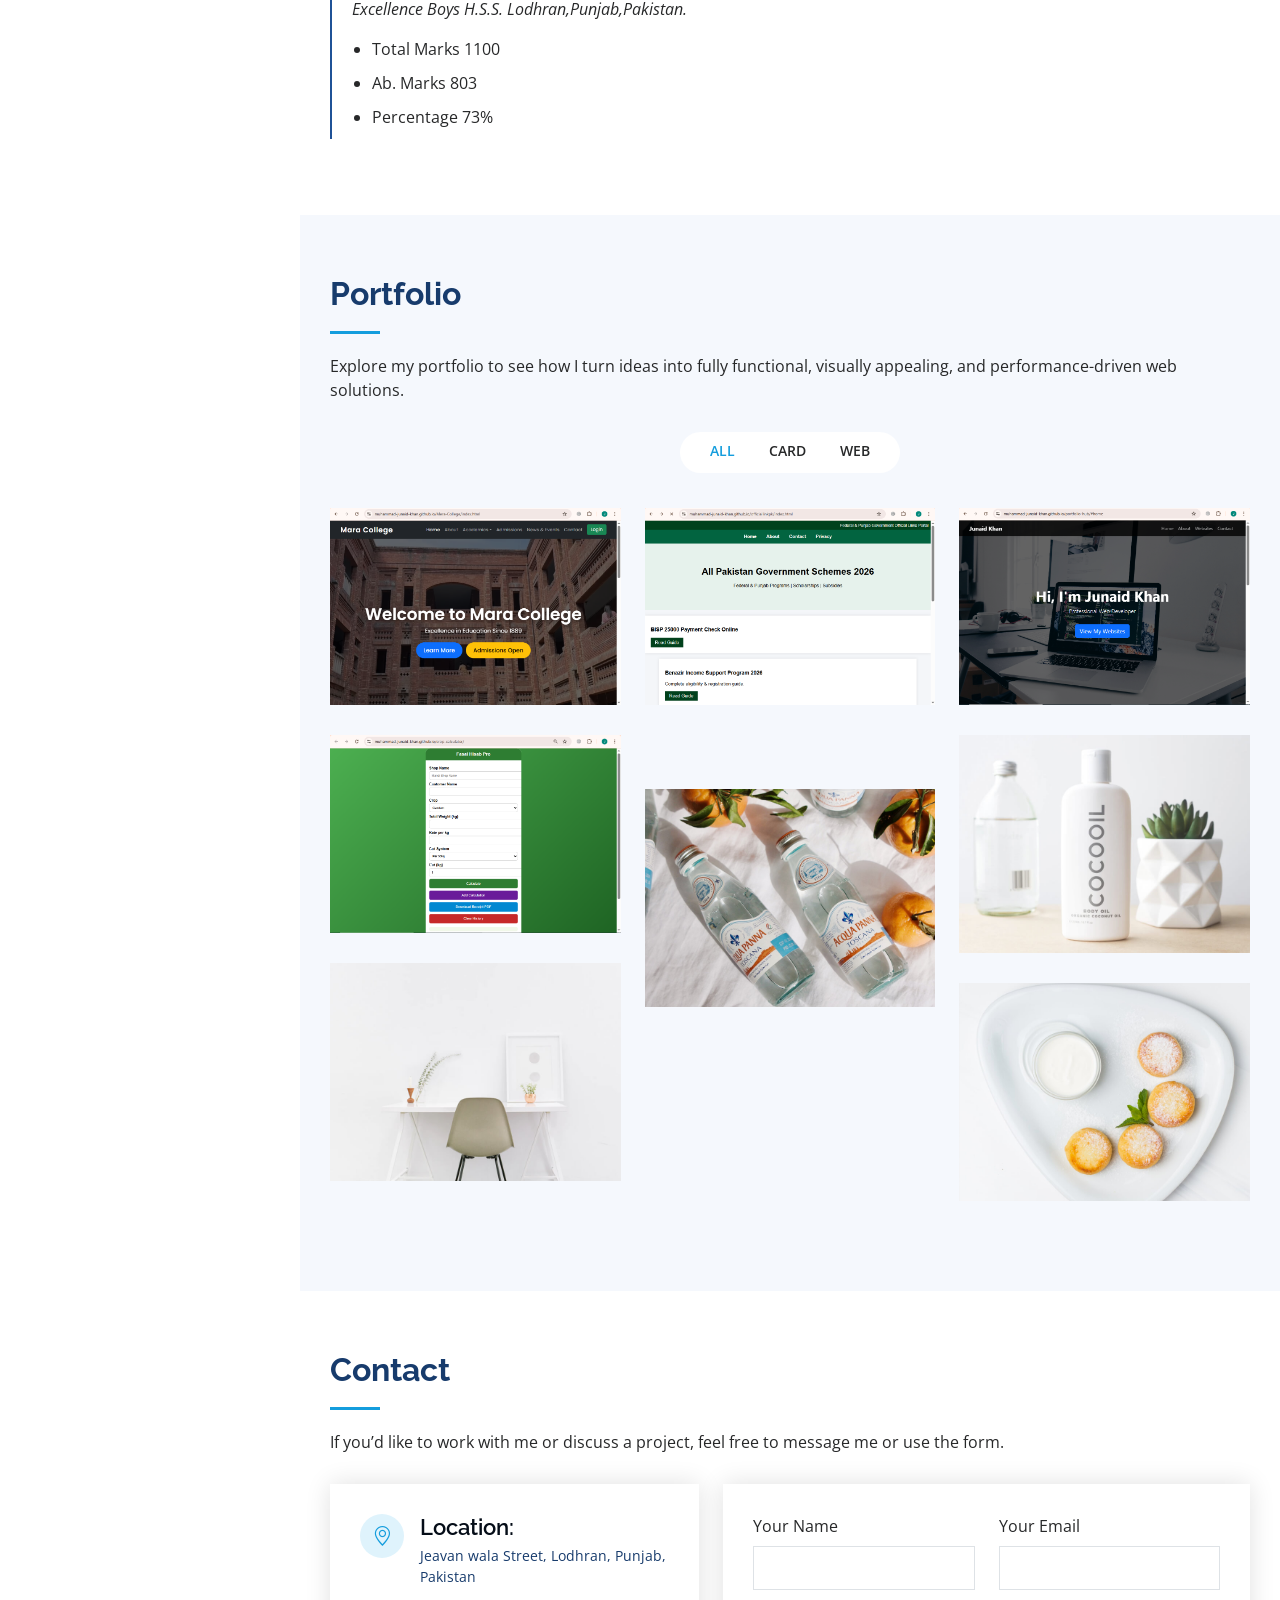
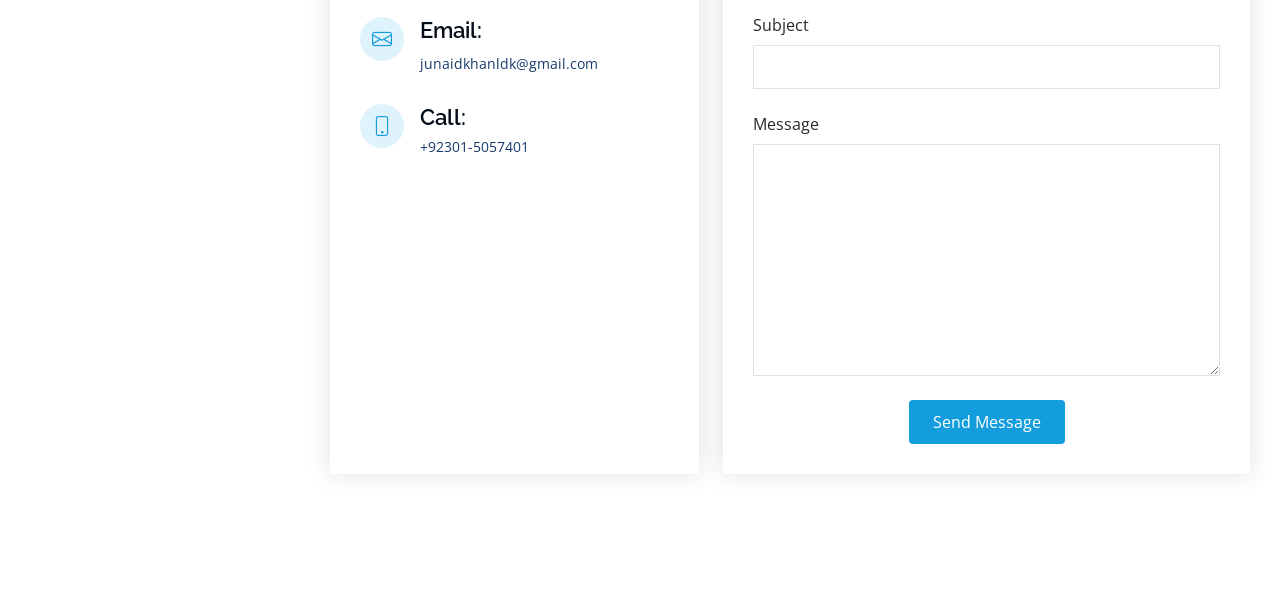
==== commit 275dd17d: "Update index.html" ====
--- a/index.html
+++ b/index.html
@@ -81,8 +81,26 @@
 
         <div class="section-title">
           <h2>About</h2>
-          <p>l am a professional frontend web developer. l can develop custom websites using HTML, CSS, JavaScript,
-            Bootstrap for front-end as well.</p>
+          <p>I’m a <b>Full Stack Web Developer</b> who doesn’t just build websites — I <b>craft digital experiences</b>
+            that are fast,
+            functional, and visually engaging. <br><br>
+
+            With a strong foundation in <b>front-end technologies</b> like HTML, CSS, JavaScript, and Bootstrap,
+            combined with
+            <b> back-end expertise</b> in PHP and MySQL, I bring ideas to life from concept to deployment. I enjoy
+            working on
+            both sides of development, ensuring seamless user experiences and powerful server-side performance. <br><br>
+
+            My approach is simple: <b>clean code, smart solutions, and user-first design</b>. I focus on writing
+            scalable and
+            maintainable code while keeping performance and responsiveness at the core of every project. <br><br>
+
+            I’m always exploring new technologies and pushing my limits to stay ahead in the ever-evolving web
+            development world. Whether it’s building a custom web application, fixing complex bugs, or optimizing
+            performance, I love solving real-world problems through code. <br><br>
+
+            <i>“Turning ideas into reality, one line of code at a time.”</i>
+          </p>
         </div>
 
         <div class="row">
@@ -90,17 +108,28 @@
             <img src="./assets/img/profile mjk.JPG" class="img-fluid" alt="">
           </div>
           <div class="col-lg-8 pt-4 pt-lg-0 content" data-aos="fade-left">
-            <h3>UI/UX Designer &amp; Web Developer.</h3>
+            <h3> Full Stack Web Developer | UI/UX Enthusiast</h3>
             <p class="fst-italic">
-              I'am Muhammad Junaid Khan. I continues Bachelor's Degree in Physics from IUB Universty Bahawalpur. Now I
-              am larn Full Stack Development at TICER(Tareen Institute of Computer Education and Resources). l can
-              develop custom websites using HTML, CSS, JavaScript, Bootstrap for front-end as well.
+              I’m <b>Muhammad Junaid Khan</b>, a passionate and dedicated <b>Full Stack Web Developer</b>. I have
+              completed my
+              <b>Bachelor’s Degree in Physics from IUB University Bahawalpur</b> and successfully finished my <b>Full
+                Stack
+                Development training from TICER (Tareen Institute of Computer Education and Resources)</b>. <br><br>
+
+              I specialize in building modern, responsive, and user-focused websites using <b>HTML, CSS, JavaScript, and
+                Bootstrap</b> for front-end development, along with <b>PHP and MySQL</b> for powerful back-end
+              solutions.<br><br>
+
+              I enjoy transforming ideas into real-world digital products, focusing on clean code, performance, and
+              intuitive design. My goal is to create websites that are not only visually appealing but also efficient,
+              scalable, and user-friendly.
             </p>
             <div class="row">
               <div class="col-lg-6">
                 <ul>
                   <li><i class="bi bi-chevron-right"></i> <strong>Birthday:</strong> <span>1 January 2000</span></li>
-                  <li><i class="bi bi-chevron-right"></i> <strong>Website:</strong> <span><a href="https://muhammad-junaid-khan.github.io/portfolio-hub/">Click Here</a></span></li>
+                  <li><i class="bi bi-chevron-right"></i> <strong>Website:</strong> <span><a
+                        href="https://muhammad-junaid-khan.github.io/portfolio-hub/">Click Here</a></span></li>
                   <li><i class="bi bi-chevron-right"></i> <strong>Phone:</strong> <span>+923015057401</span></li>
                   <li><i class="bi bi-chevron-right"></i> <strong>City:</strong> <span>Lodhran,Punjab,Pakistan</span>
                   </li>
@@ -175,7 +204,7 @@
             </div>
 
             <div class="progress">
-              <span class="skill">WordPress/CMS <i class="val">90%</i></span>
+              <span class="skill">WordPress <i class="val">90%</i></span>
               <div class="progress-bar-wrap">
                 <div class="progress-bar" role="progressbar" aria-valuenow="90" aria-valuemin="0" aria-valuemax="100">
                 </div>
@@ -212,7 +241,6 @@
               <h4>Bachelor of Science In Physics</h4>
               <h5>2021 - 2025</h5>
               <p><em>The Islamia Universty of Bahawalpur,Punjab,Pakistan</em></p>
-              <p>Now Continues Study in Bs Physics with 5<sup>th</sup> semester.</p>
               <ul>
                 <li>Total CGP 4.00</li>
                 <li>Ab. CGP 3.07</li>
@@ -276,9 +304,8 @@
 
         <div class="section-title">
           <h2>Portfolio</h2>
-          <p>Magnam dolores commodi suscipit. Necessitatibus eius consequatur ex aliquid fuga eum quidem. Sit sint
-            consectetur velit. Quisquam quos quisquam cupiditate. Et nemo qui impedit suscipit alias ea. Quia fugiat sit
-            in iste officiis commodi quidem hic quas.</p>
+          <p>Explore my portfolio to see how I turn ideas into fully functional, visually appealing, and
+            performance-driven web solutions.</p>
         </div>
 
         <div class="row" data-aos="fade-up">
@@ -322,7 +349,7 @@
               <img src="assets/img/portfolio/portfolio-3.png" class="img-fluid" alt="">
               <div class="portfolio-links">
                 <a href="assets/img/portfolio/portfolio-3.png" data-gallery="portfolioGallery"
-                  class="portfolio-lightbox" title="web 2"><i class="bx bx-plus"></i></a>
+                  class="portfolio-lightbox" title="web 3"><i class="bx bx-plus"></i></a>
                 <a href="https://muhammad-junaid-khan.github.io/portfolio-hub/" title="More Details"><i
                     class="bx bx-link"></i></a>
               </div>
@@ -334,7 +361,7 @@
               <img src="assets/img/portfolio/portfolio-4.png" class="img-fluid" alt="">
               <div class="portfolio-links">
                 <a href="assets/img/portfolio/portfolio-4.png" data-gallery="portfolioGallery"
-                  class="portfolio-lightbox" title="web 2"><i class="bx bx-plus"></i></a>
+                  class="portfolio-lightbox" title="web 4"><i class="bx bx-plus"></i></a>
                 <a href="https://muhammad-junaid-khan.github.io/crop-calculater/" title="More Details"><i
                     class="bx bx-link"></i></a>
               </div>
@@ -346,7 +373,7 @@
               <img src="assets/img/portfolio/portfolio-5.jpg" class="img-fluid" alt="">
               <div class="portfolio-links">
                 <a href="assets/img/portfolio/portfolio-5.jpg" data-gallery="portfolioGallery"
-                  class="portfolio-lightbox" title="Web 2"><i class="bx bx-plus"></i></a>
+                  class="portfolio-lightbox" title="Web 5"><i class="bx bx-plus"></i></a>
                 <a href="portfolio-details.html" title="More Details"><i class="bx bx-link"></i></a>
               </div>
             </div>
@@ -643,4 +670,4 @@
 
 </body>
 
-</html>+</html>
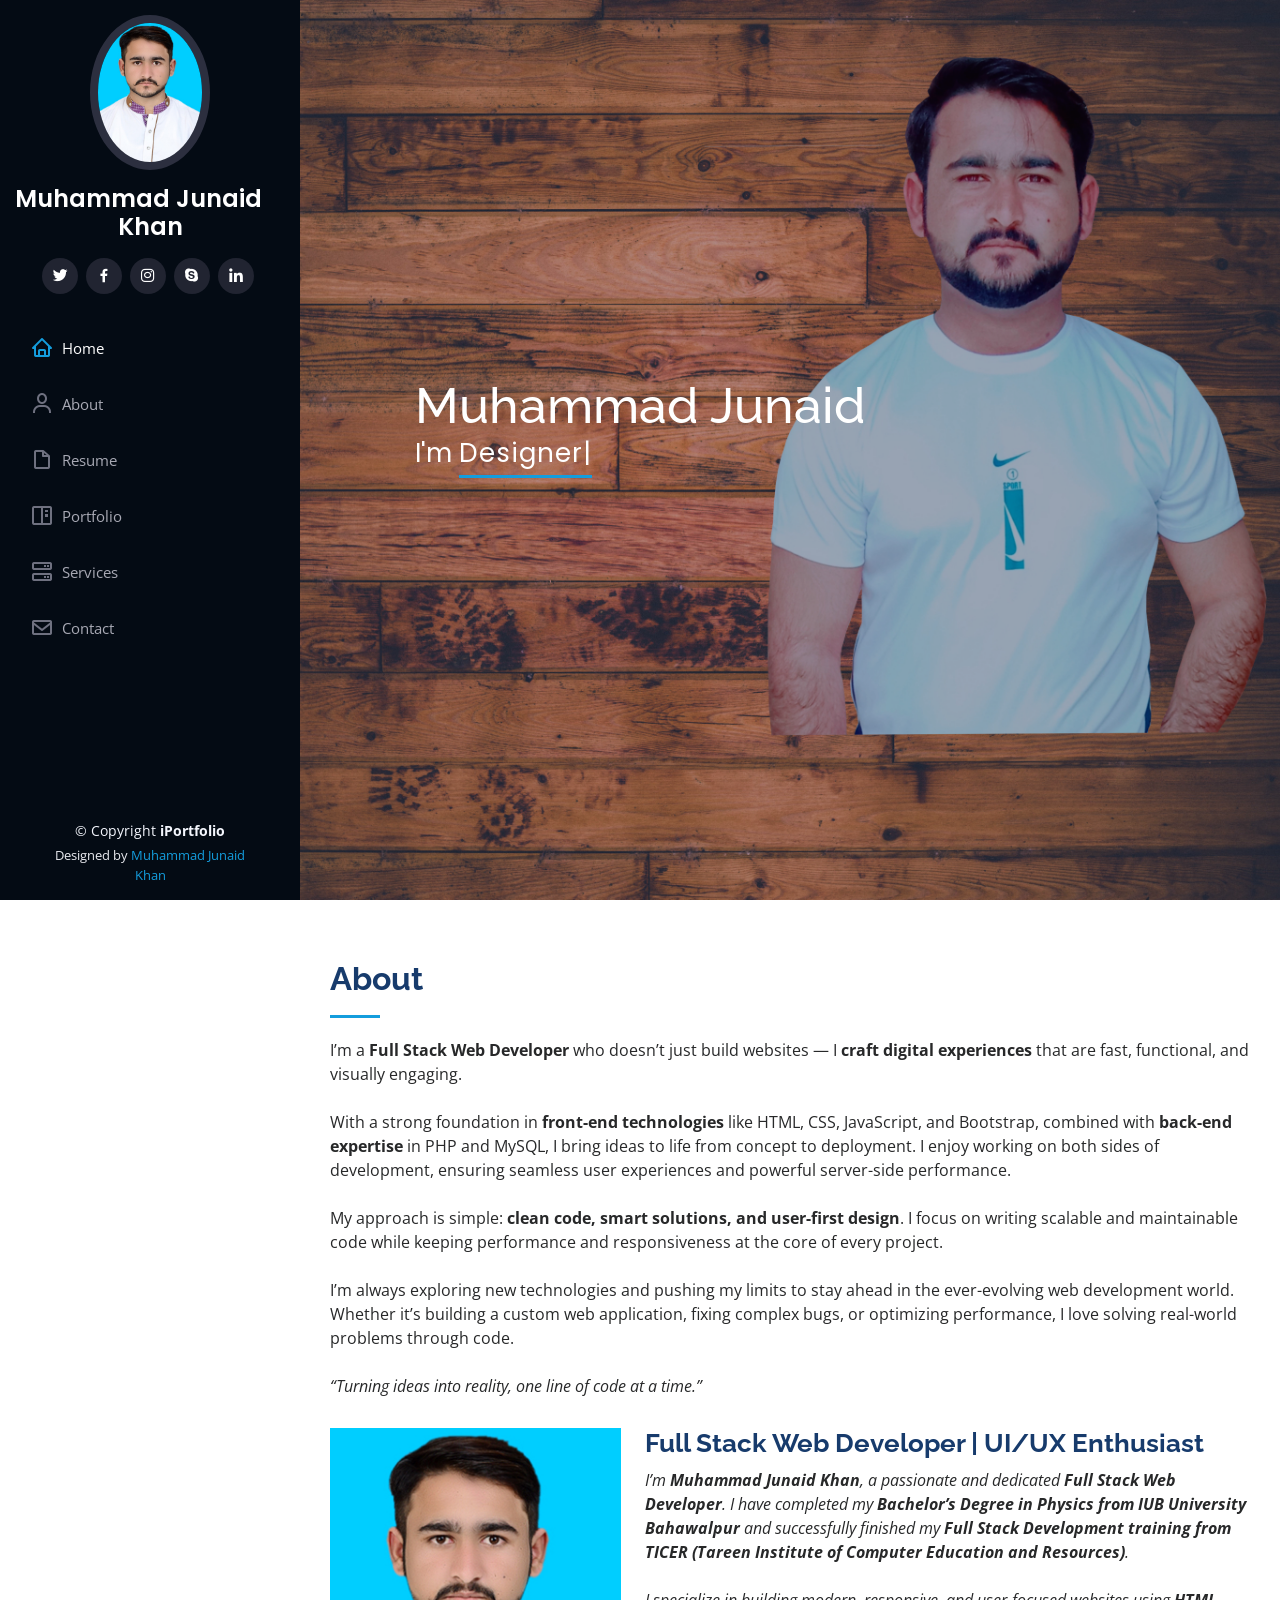
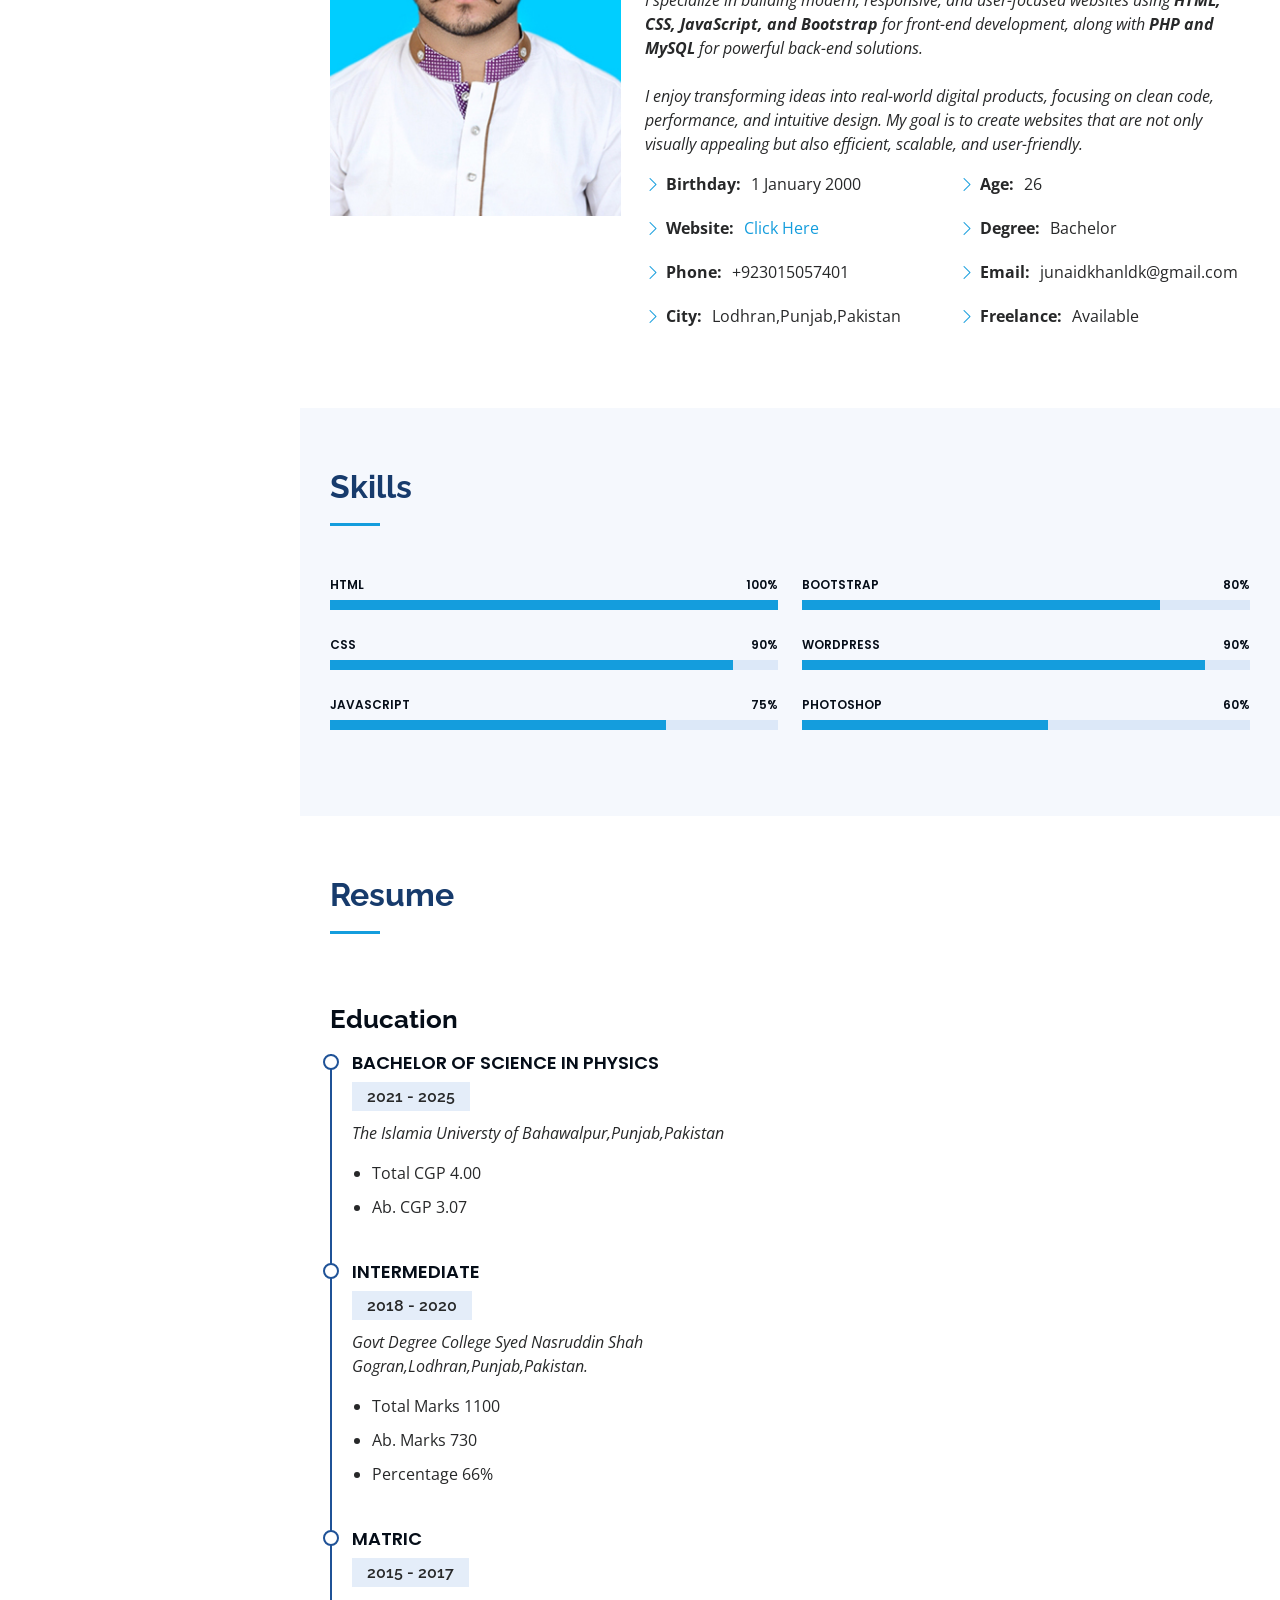
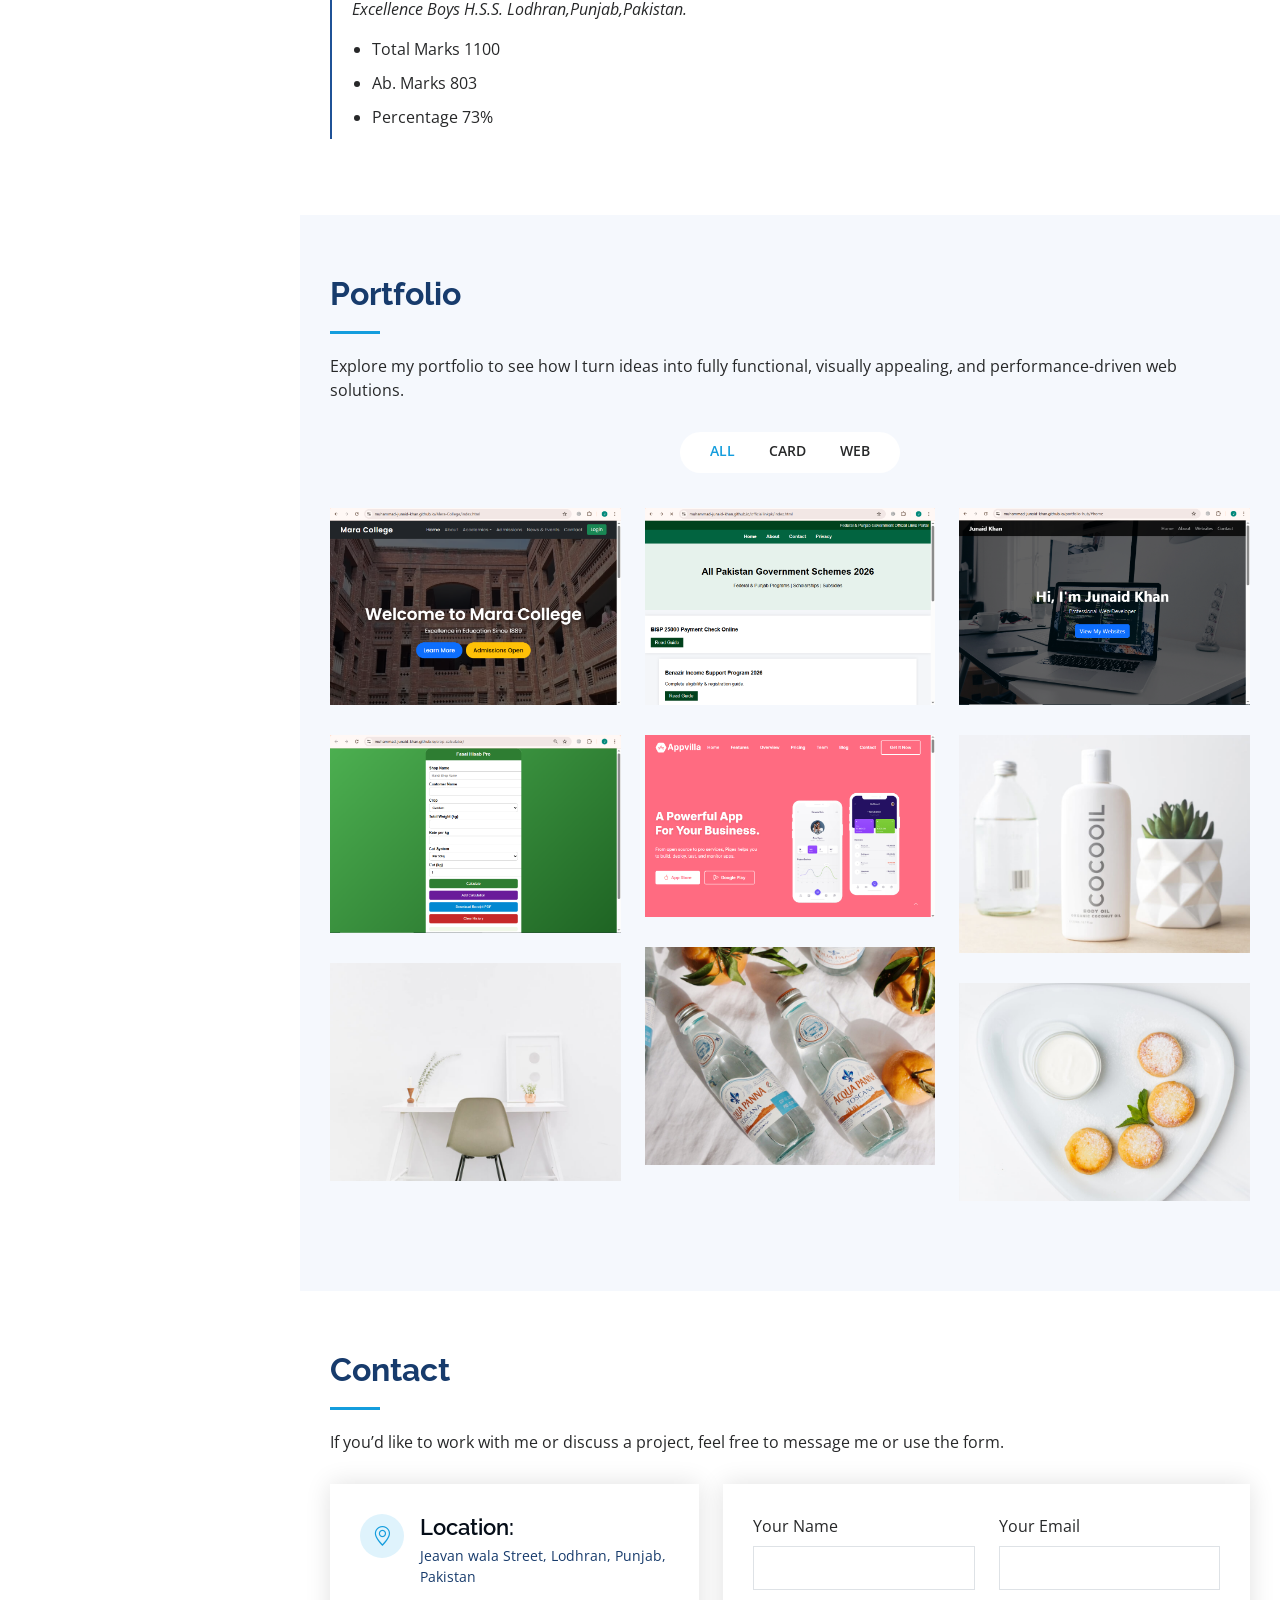
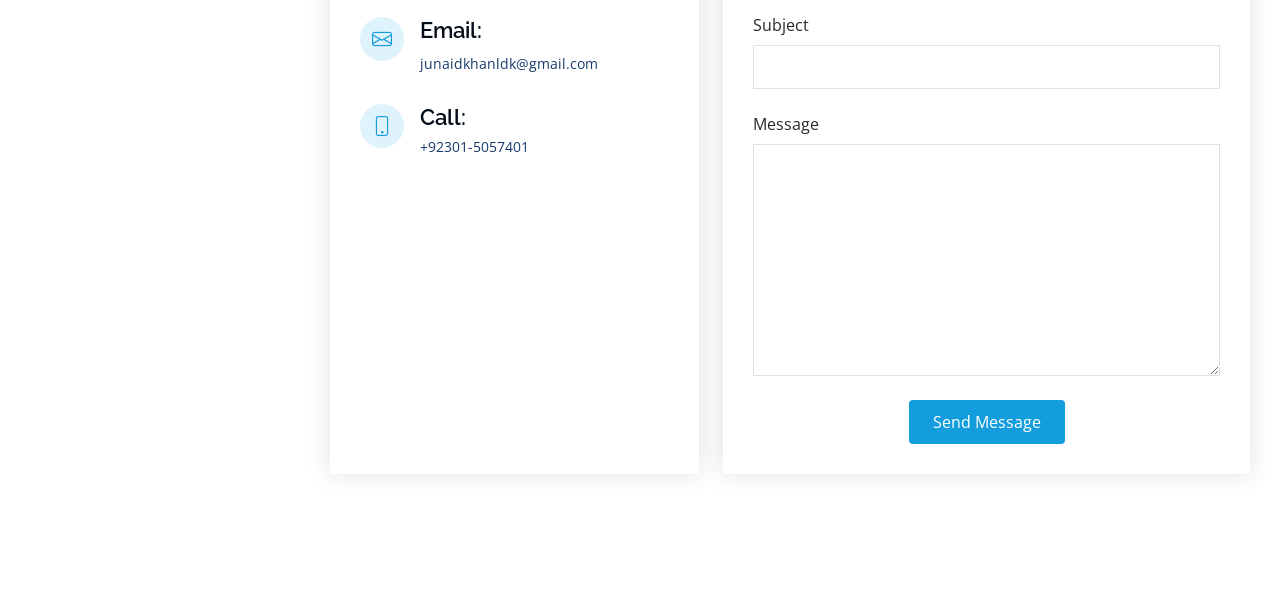
==== commit d2c5309e: "Update index.html" ====
--- a/index.html
+++ b/index.html
@@ -370,9 +370,9 @@
 
           <div class="col-lg-4 col-md-6 portfolio-item filter-web">
             <div class="portfolio-wrap">
-              <img src="assets/img/portfolio/portfolio-5.jpg" class="img-fluid" alt="">
-              <div class="portfolio-links">
-                <a href="assets/img/portfolio/portfolio-5.jpg" data-gallery="portfolioGallery"
+              <img src="assets/img/portfolio/portfolio-5.png" class="img-fluid" alt="">
+              <div class="portfolio-links">
+                <a href="assets/img/portfolio/portfolio-5.png" data-gallery="portfolioGallery"
                   class="portfolio-lightbox" title="Web 5"><i class="bx bx-plus"></i></a>
                 <a href="portfolio-details.html" title="More Details"><i class="bx bx-link"></i></a>
               </div>
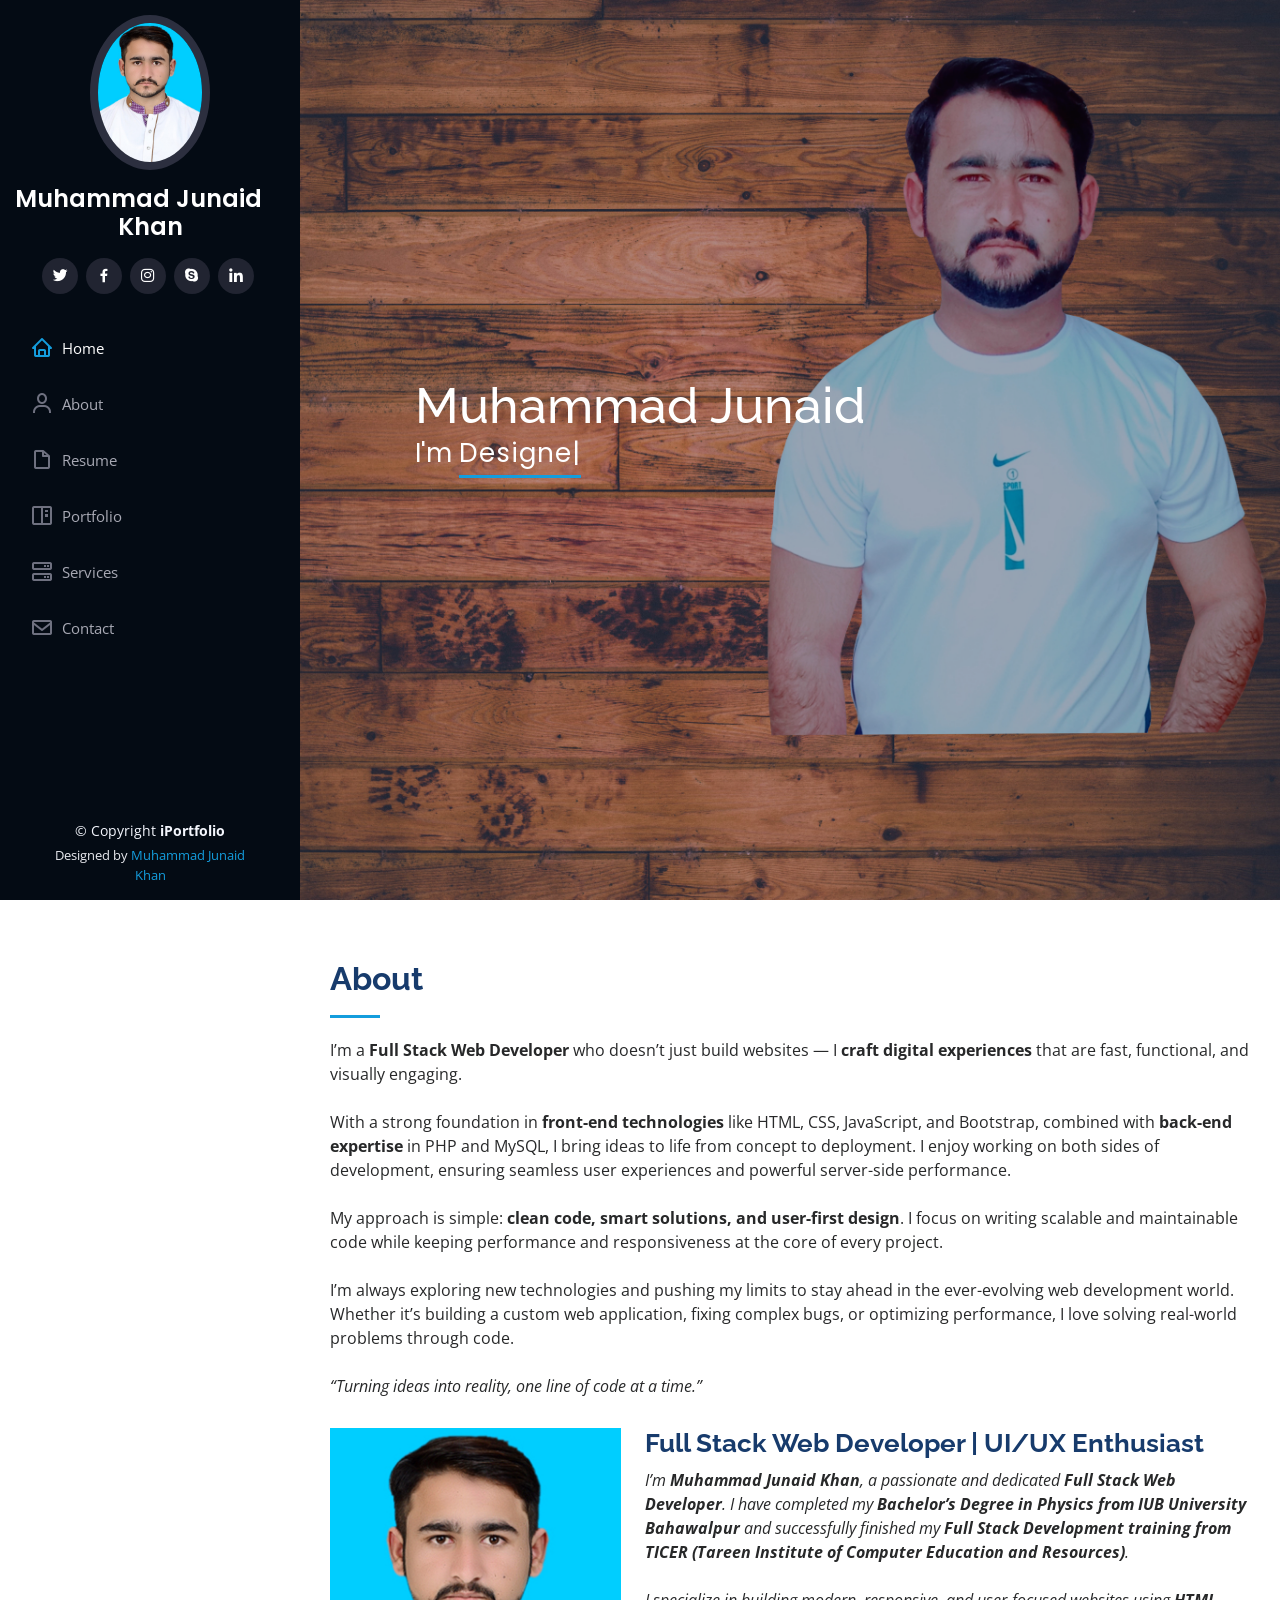
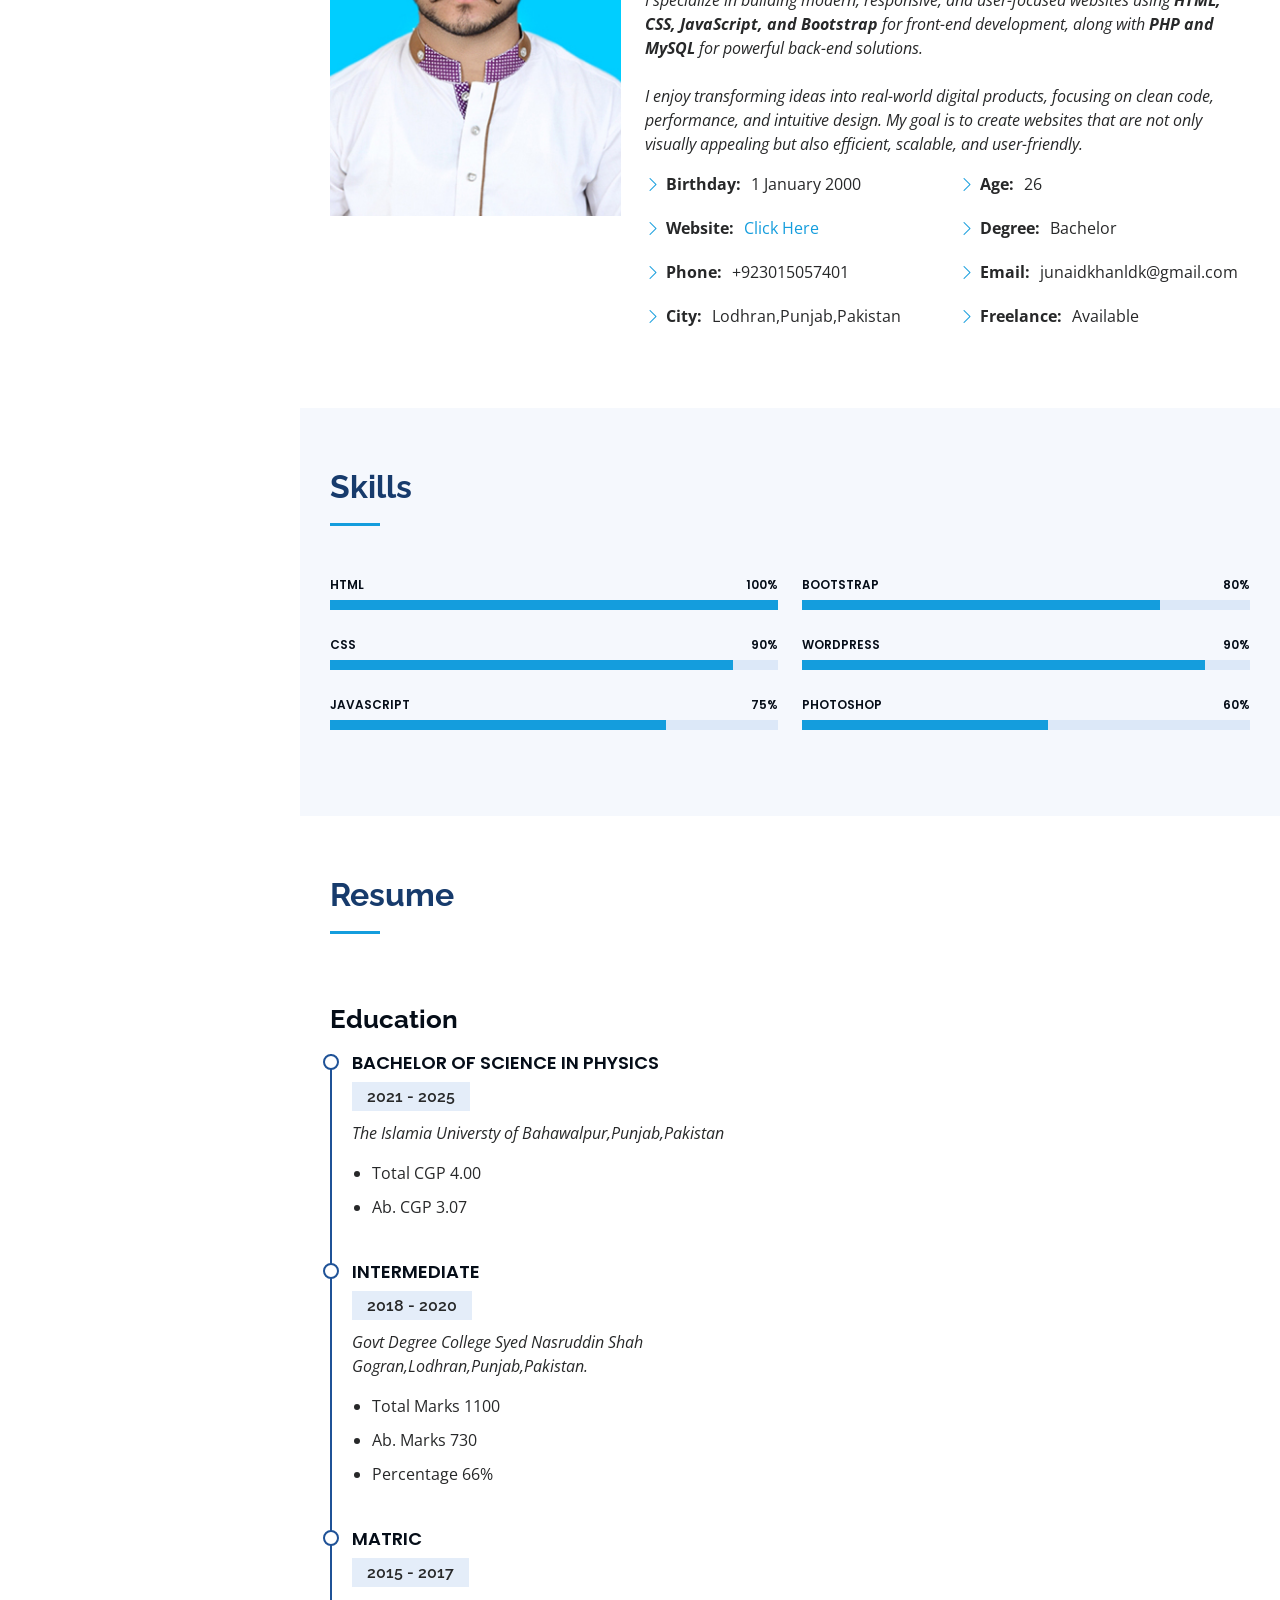
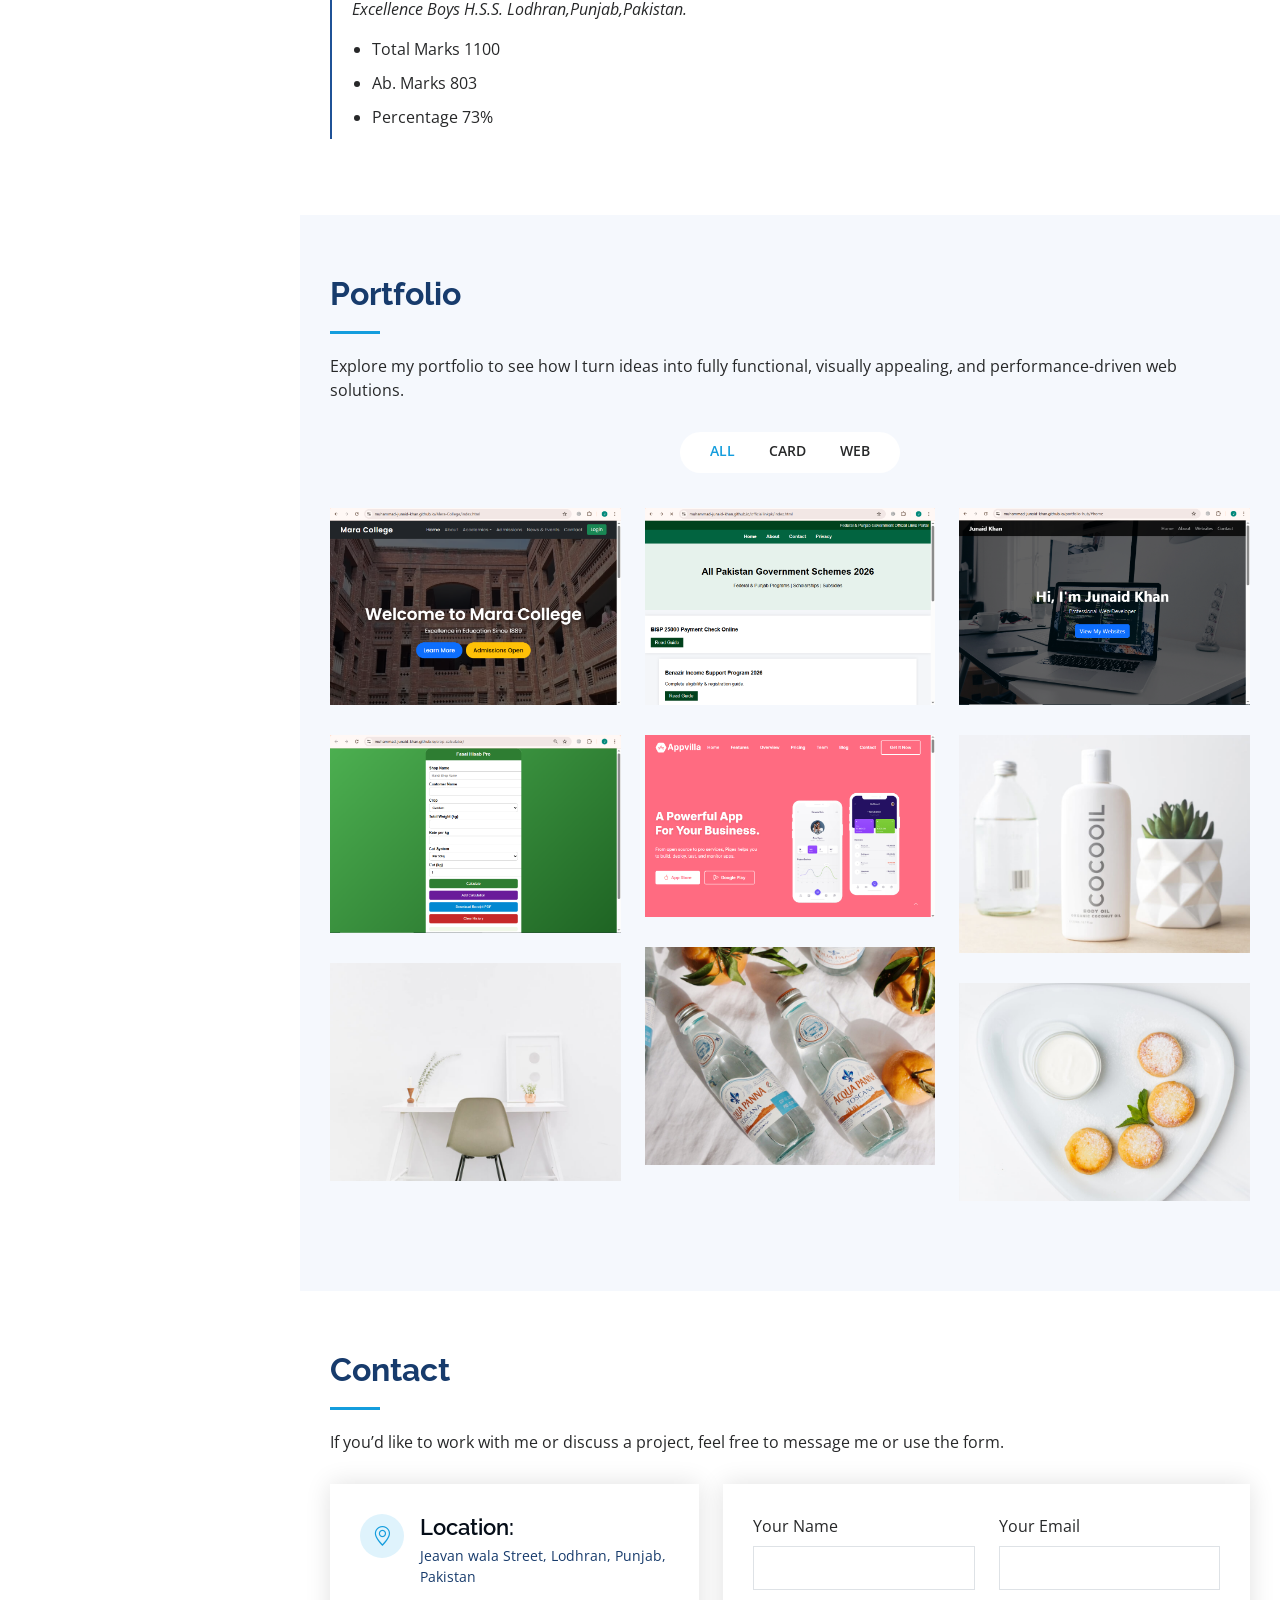
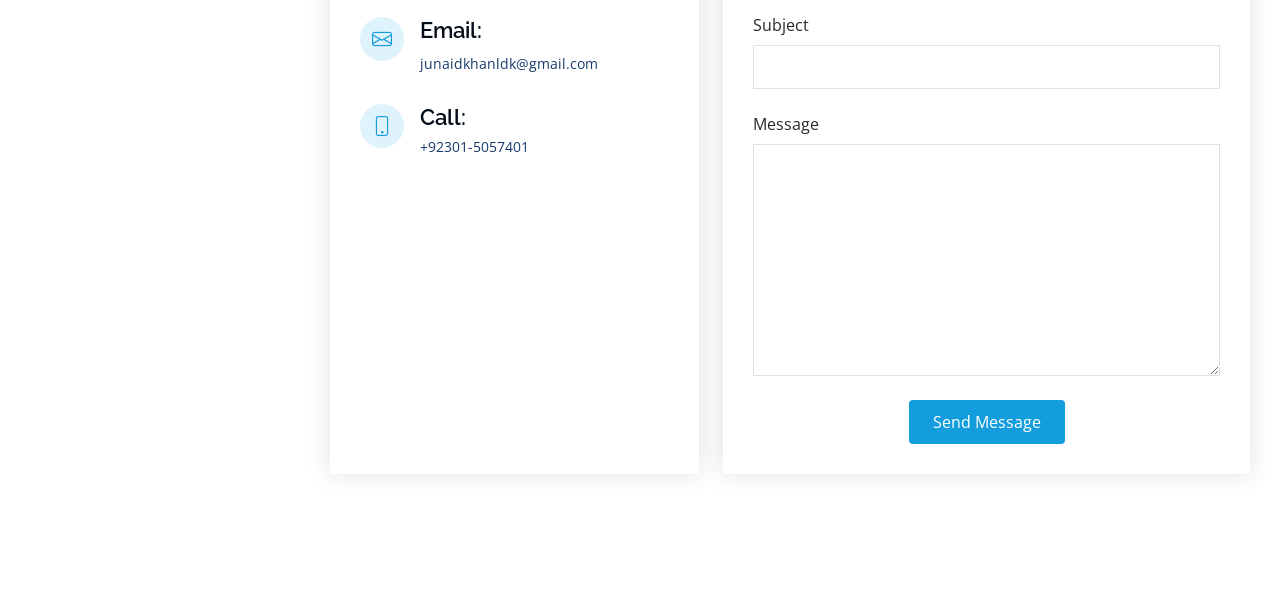
==== commit 239c6fac: "Update index.html" ====
--- a/index.html
+++ b/index.html
@@ -374,7 +374,7 @@
               <div class="portfolio-links">
                 <a href="assets/img/portfolio/portfolio-5.png" data-gallery="portfolioGallery"
                   class="portfolio-lightbox" title="Web 5"><i class="bx bx-plus"></i></a>
-                <a href="portfolio-details.html" title="More Details"><i class="bx bx-link"></i></a>
+                <a href="https://muhammad-junaid-khan.github.io/Appvilla/" title="More Details"><i class="bx bx-link"></i></a>
               </div>
             </div>
           </div>
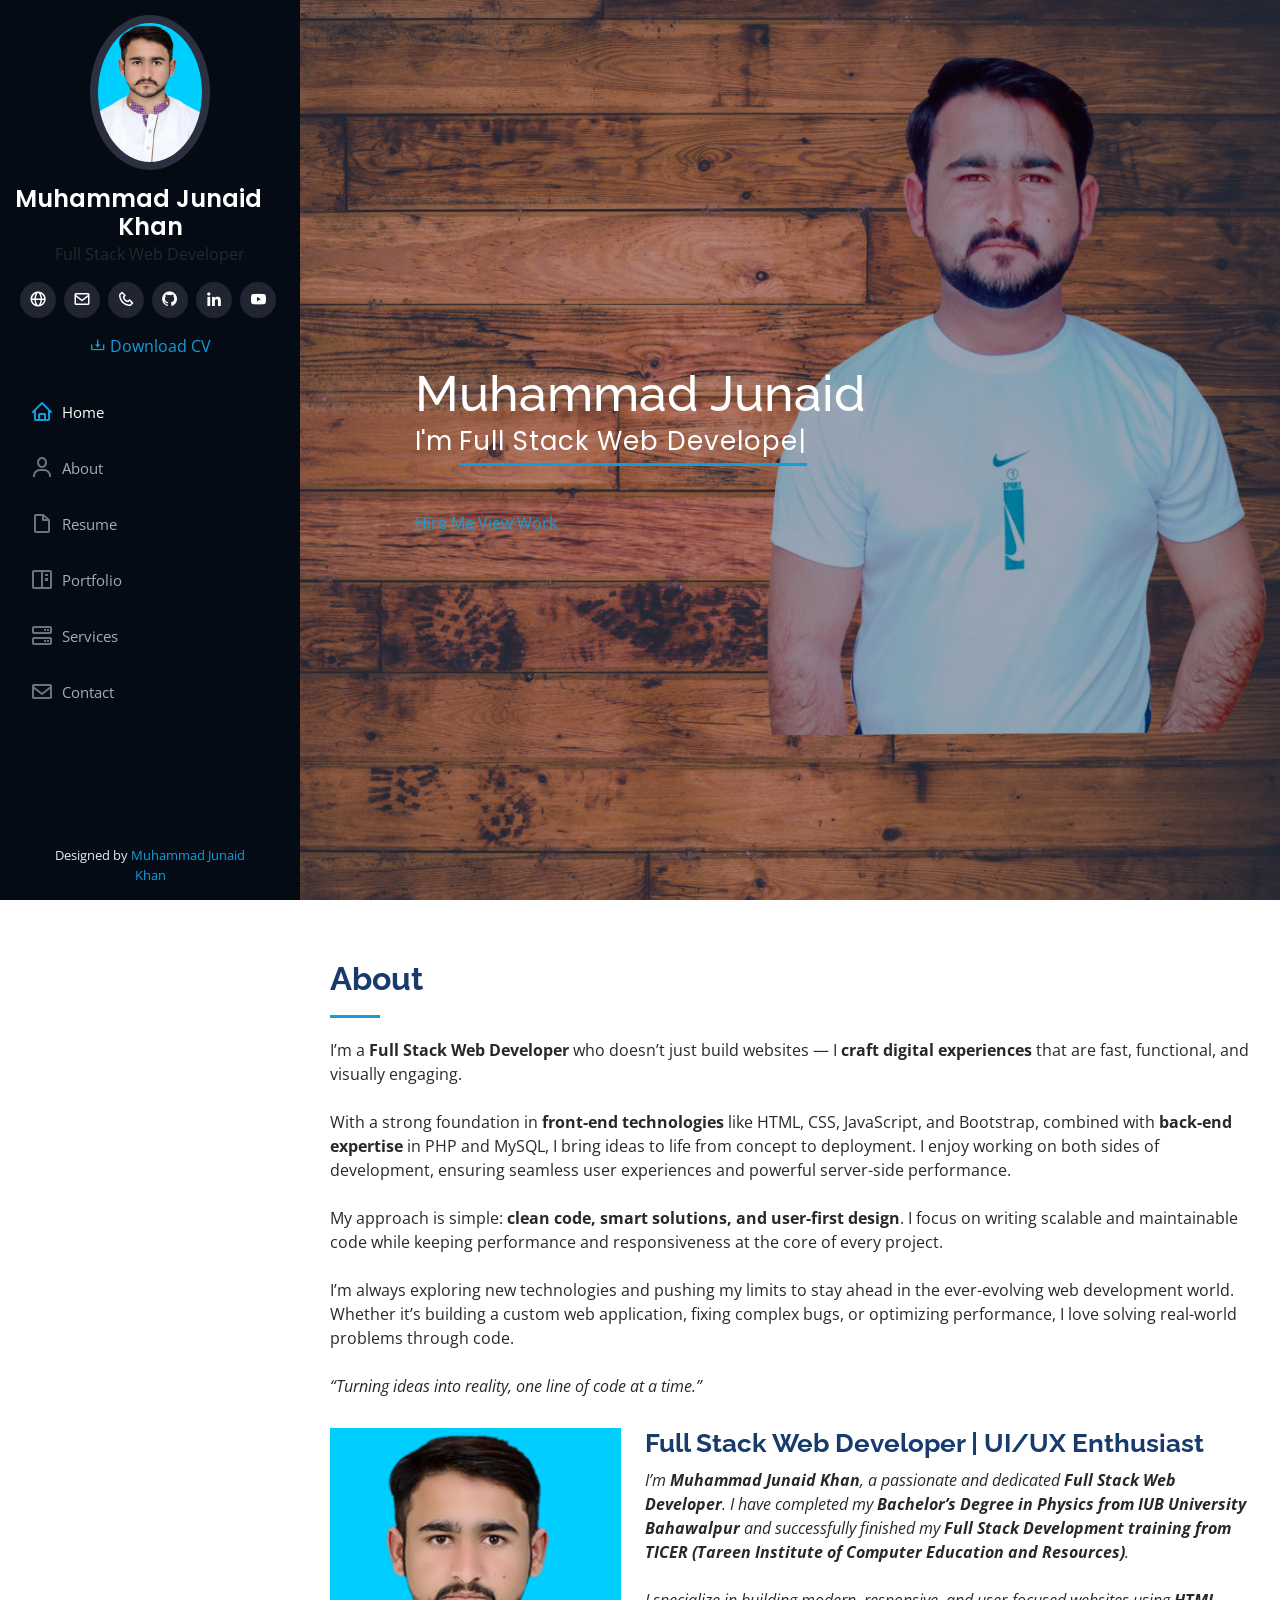
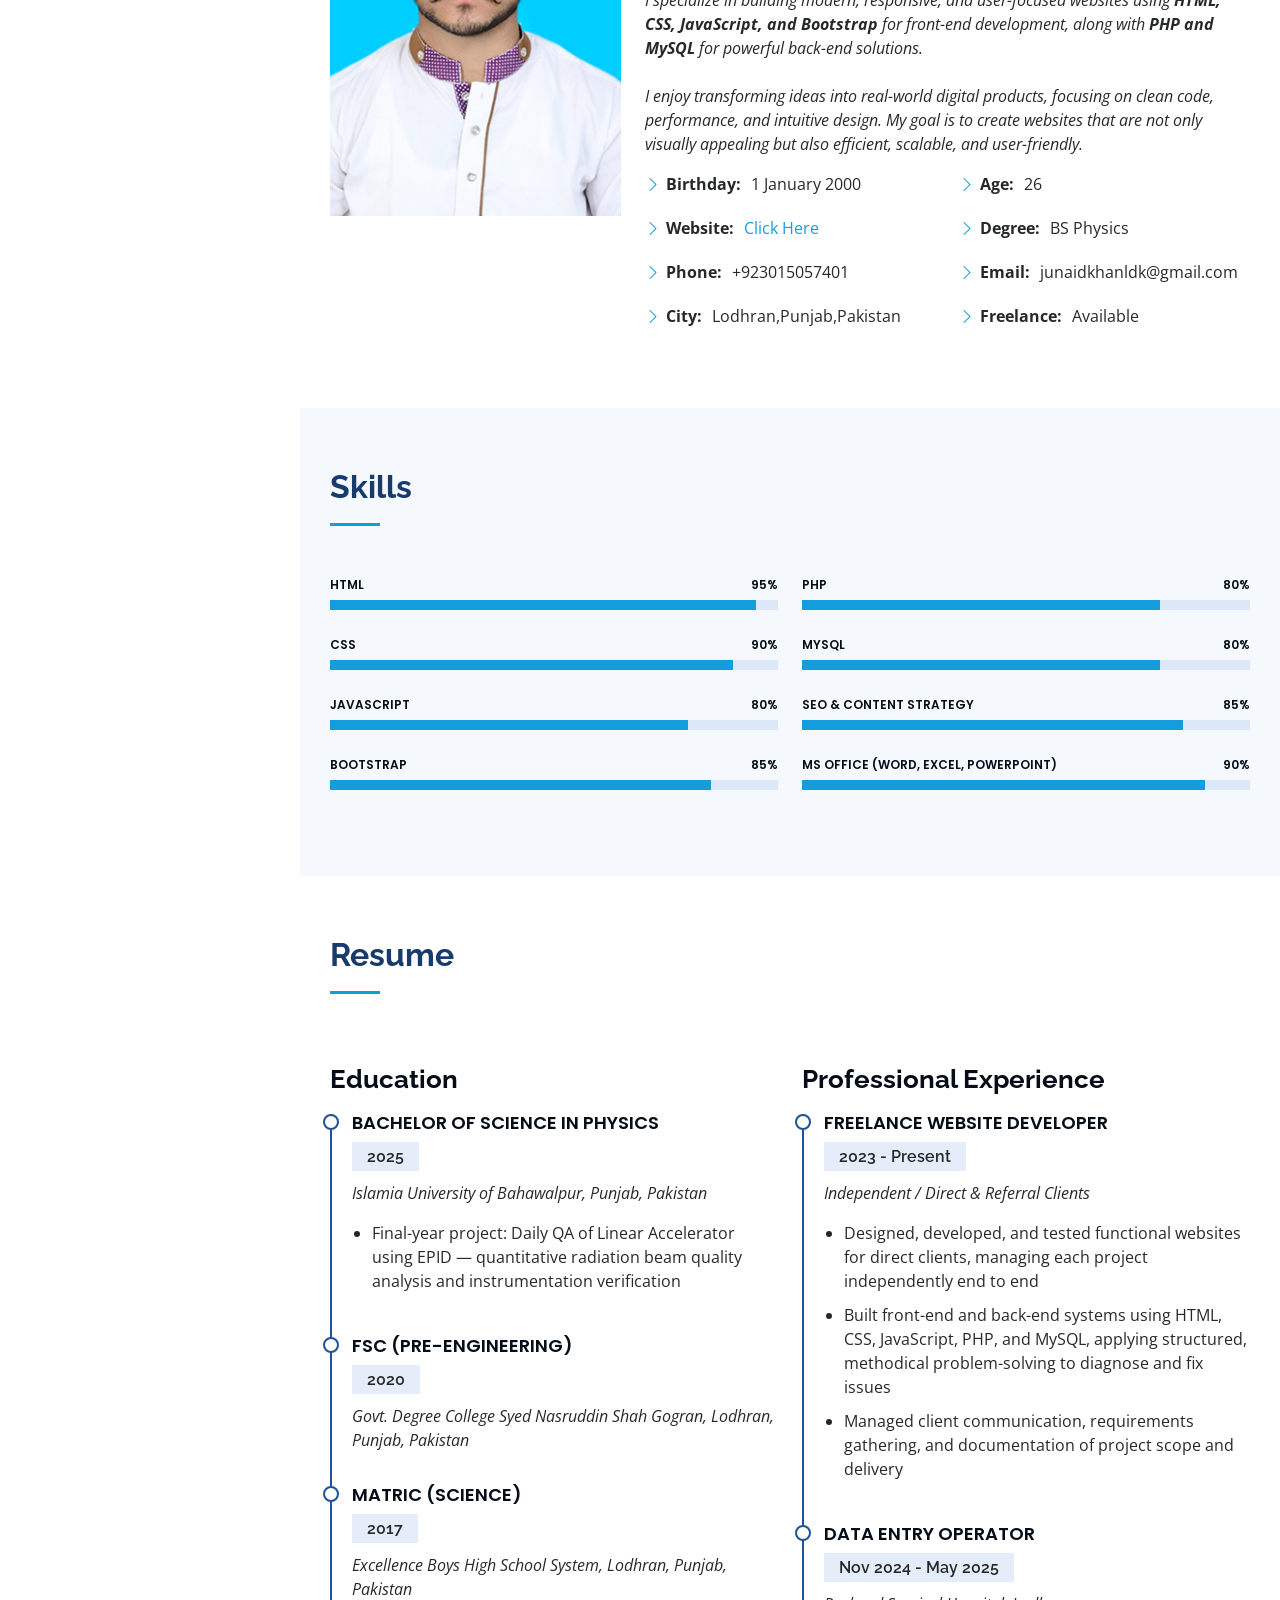
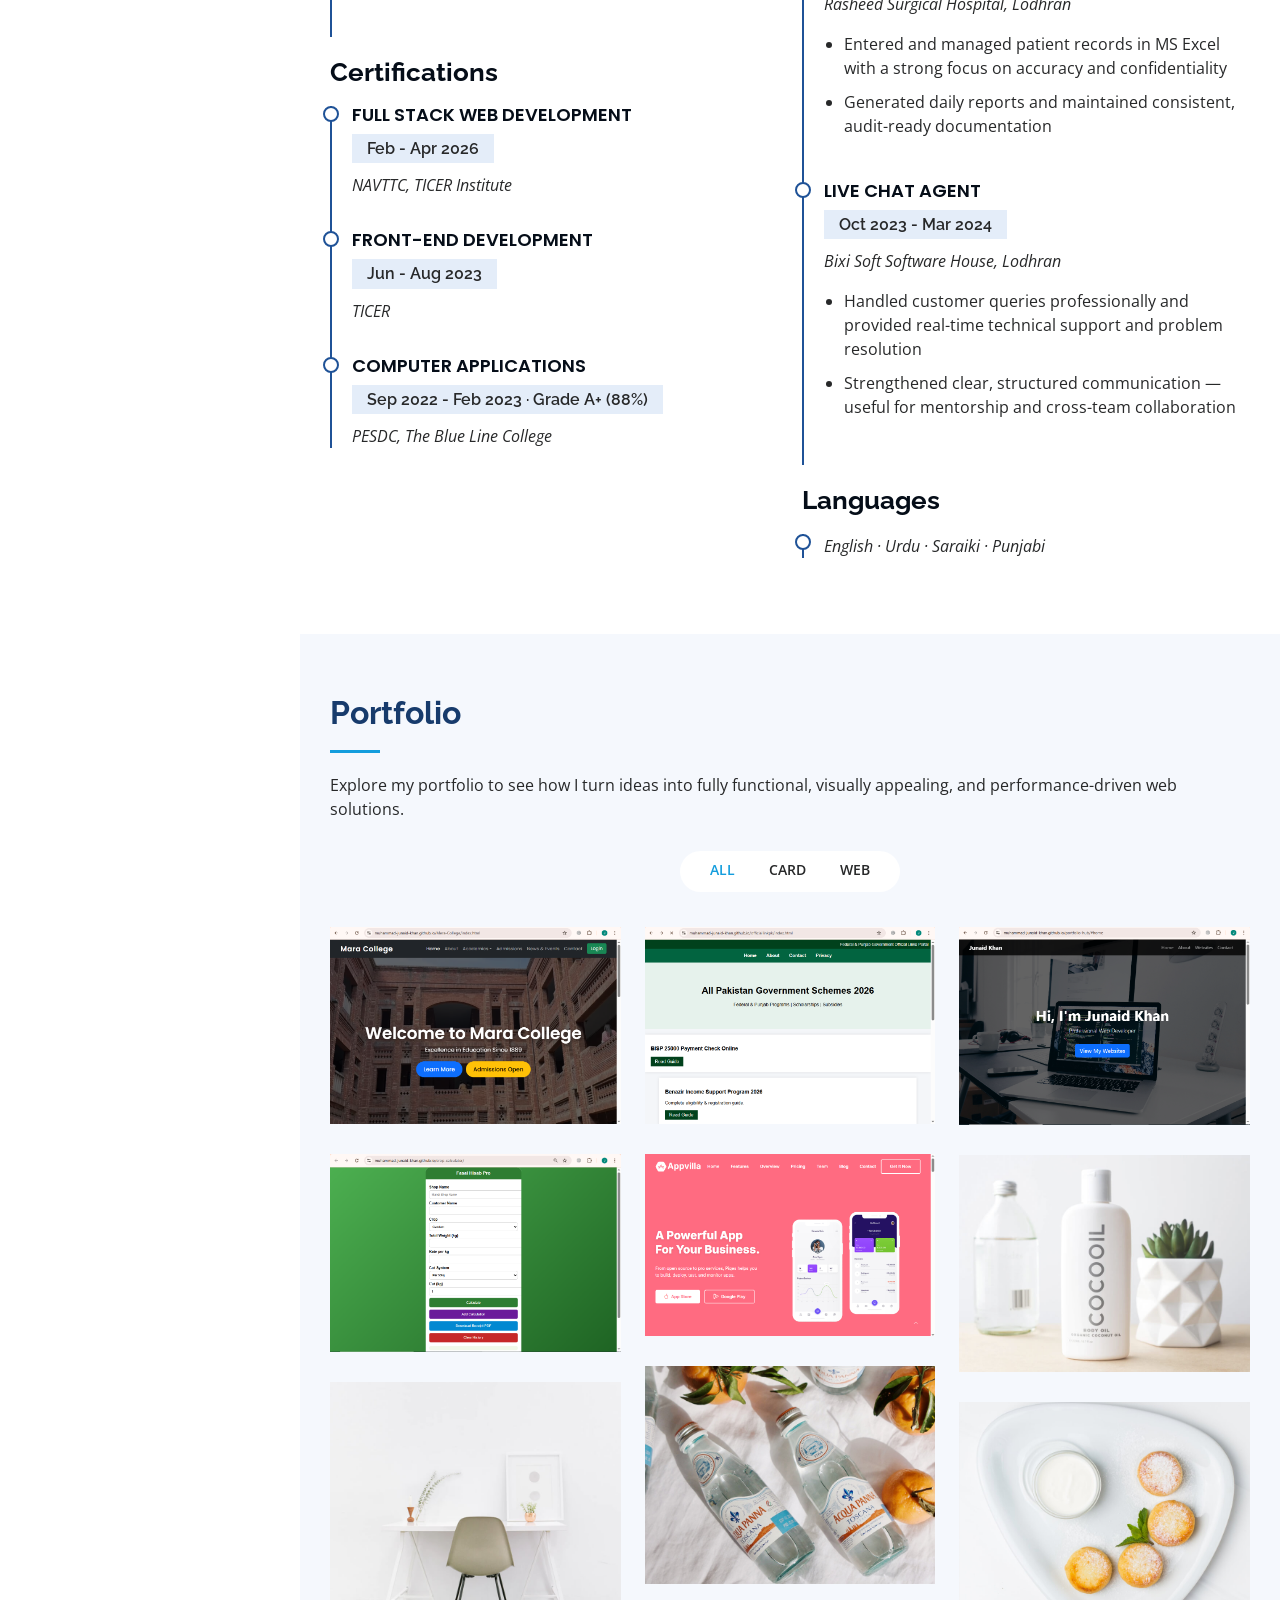
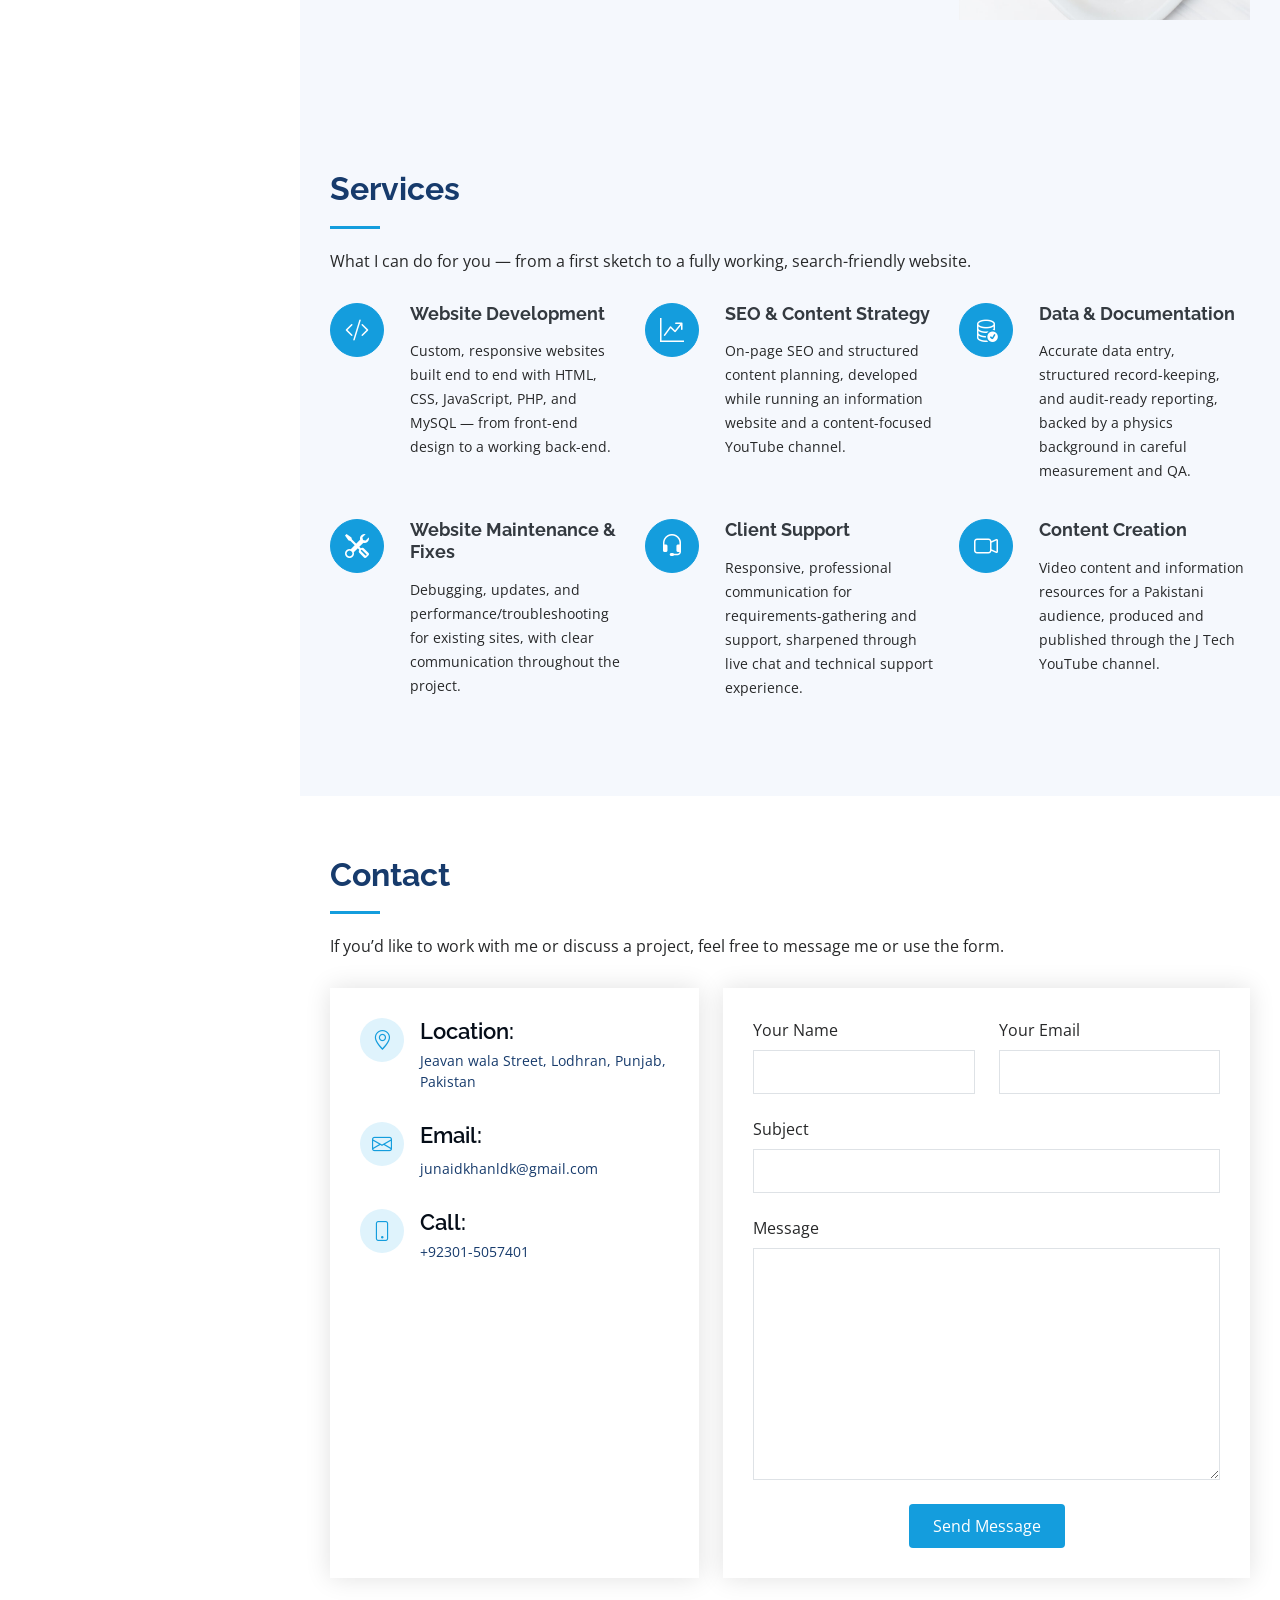
==== commit 4db26448: "Add files via upload" ====
--- a/index.html
+++ b/index.html
@@ -5,9 +5,18 @@
   <meta charset="utf-8">
   <meta content="width=device-width, initial-scale=1.0" name="viewport">
 
-  <title>iPortfolio - Index</title>
-  <meta content="" name="description">
-  <meta content="" name="keywords">
+  <title>Muhammad Junaid Khan | Full Stack Web Developer</title>
+  <meta
+    content="Muhammad Junaid Khan — Physics graduate and Full Stack Web Developer from Lodhran, Pakistan. Portfolio, resume, projects and contact."
+    name="description">
+  <meta
+    content="Muhammad Junaid Khan, web developer, full stack developer, Lodhran, Pakistan, HTML CSS JavaScript PHP MySQL, portfolio"
+    name="keywords">
+
+  <!-- Open Graph -->
+  <meta property="og:title" content="Muhammad Junaid Khan | Full Stack Web Developer">
+  <meta property="og:description" content="Physics graduate and Full Stack Web Developer from Lodhran, Pakistan.">
+  <meta property="og:type" content="website">
 
   <!-- Favicons -->
   <link href="./assets/img/portfolio-icon.ico" rel="icon">
@@ -42,12 +51,22 @@
       <div class="profile">
         <img src="./assets/img/profile mjk.JPG" alt="" class="img-fluid rounded-circle">
         <h1 class="text-light"><a href="index.html">Muhammad Junaid Khan</a></h1>
+        <div class="text-center header-role">Full Stack Web Developer</div>
         <div class="social-links mt-3 text-center">
-          <a href="#" class="twitter"><i class="bx bxl-twitter"></i></a>
-          <a href="#" class="facebook"><i class="bx bxl-facebook"></i></a>
-          <a href="#" class="instagram"><i class="bx bxl-instagram"></i></a>
-          <a href="#" class="google-plus"><i class="bx bxl-skype"></i></a>
-          <a href="#" class="linkedin"><i class="bx bxl-linkedin"></i></a>
+          <a href="https://muhammad-junaid-khan.github.io/myportfolio" class="google-plus" title="Portfolio"><i
+              class="bx bx-globe"></i></a>
+          <a href="mailto:junaidkhanldk@gmail.com" class="email" title="Email"><i class="bx bx-envelope"></i></a>
+          <a href="tel:+923015057401" class="facebook" title="Call"><i class="bx bx-phone"></i></a>
+          <a href="https://github.com/muhammad-junaid-khan" class="twitter" title="GitHub"><i
+              class="bx bxl-github"></i></a>
+          <a href="https://www.linkedin.com/in/junaidkhanldk" class="linkedin" target="_blank" rel="noopener"
+            title="LinkedIn"><i class="bx bxl-linkedin"></i></a>
+          <a href="https://www.youtube.com/@JTech-yt" class="instagram" title="YouTube - J Tech"><i
+              class="bx bxl-youtube"></i></a>
+        </div>
+        <div class="text-center mt-3">
+          <a href="assets/files/Muhammad_Junaid_Khan_CV.pdf" download class="download-cv-btn"><i
+              class="bx bx-download"></i> Download CV</a>
         </div>
       </div>
 
@@ -69,7 +88,13 @@
   <section id="hero" class="d-flex flex-column justify-content-center align-items-center">
     <div class="hero-container" data-aos="fade-in">
       <h1>Muhammad Junaid</h1>
-      <p> I'm <span class="typed" data-typed-items="Designer, Developer, Freelancer, Photographer"></span></p>
+      <p> I'm <span class="typed"
+          data-typed-items="Full Stack Web Developer, Physics Graduate, Content Creator, SEO Specialist, Freelancer"></span>
+      </p>
+      <div class="hero-cta">
+        <a href="#contact" class="btn-hero btn-hero-primary">Hire Me</a>
+        <a href="#portfolio" class="btn-hero btn-hero-outline">View Work</a>
+      </div>
     </div>
   </section><!-- End Hero -->
 
@@ -138,7 +163,7 @@
               <div class="col-lg-6">
                 <ul>
                   <li><i class="bi bi-chevron-right"></i> <strong>Age:</strong> <span>26</span></li>
-                  <li><i class="bi bi-chevron-right"></i> <strong>Degree:</strong> <span>Bachelor</span></li>
+                  <li><i class="bi bi-chevron-right"></i> <strong>Degree:</strong> <span>BS Physics</span></li>
                   <li><i class="bi bi-chevron-right"></i> <strong>Email:</strong>
                     <span>junaidkhanldk@gmail.com</span>
                   </li>
@@ -168,9 +193,9 @@
           <div class="col-lg-6" data-aos="fade-up">
 
             <div class="progress">
-              <span class="skill">HTML <i class="val">100%</i></span>
+              <span class="skill">HTML <i class="val">95%</i></span>
               <div class="progress-bar-wrap">
-                <div class="progress-bar" role="progressbar" aria-valuenow="100" aria-valuemin="0" aria-valuemax="100">
+                <div class="progress-bar" role="progressbar" aria-valuenow="95" aria-valuemin="0" aria-valuemax="100">
                 </div>
               </div>
             </div>
@@ -184,19 +209,7 @@
             </div>
 
             <div class="progress">
-              <span class="skill">JavaScript <i class="val">75%</i></span>
-              <div class="progress-bar-wrap">
-                <div class="progress-bar" role="progressbar" aria-valuenow="75" aria-valuemin="0" aria-valuemax="100">
-                </div>
-              </div>
-            </div>
-
-          </div>
-
-          <div class="col-lg-6" data-aos="fade-up" data-aos-delay="100">
-
-            <div class="progress">
-              <span class="skill">Bootstrap <i class="val">80%</i></span>
+              <span class="skill">JavaScript <i class="val">80%</i></span>
               <div class="progress-bar-wrap">
                 <div class="progress-bar" role="progressbar" aria-valuenow="80" aria-valuemin="0" aria-valuemax="100">
                 </div>
@@ -204,17 +217,45 @@
             </div>
 
             <div class="progress">
-              <span class="skill">WordPress <i class="val">90%</i></span>
+              <span class="skill">Bootstrap <i class="val">85%</i></span>
+              <div class="progress-bar-wrap">
+                <div class="progress-bar" role="progressbar" aria-valuenow="85" aria-valuemin="0" aria-valuemax="100">
+                </div>
+              </div>
+            </div>
+
+          </div>
+
+          <div class="col-lg-6" data-aos="fade-up" data-aos-delay="100">
+
+            <div class="progress">
+              <span class="skill">PHP <i class="val">80%</i></span>
+              <div class="progress-bar-wrap">
+                <div class="progress-bar" role="progressbar" aria-valuenow="80" aria-valuemin="0" aria-valuemax="100">
+                </div>
+              </div>
+            </div>
+
+            <div class="progress">
+              <span class="skill">MySQL <i class="val">80%</i></span>
+              <div class="progress-bar-wrap">
+                <div class="progress-bar" role="progressbar" aria-valuenow="80" aria-valuemin="0" aria-valuemax="100">
+                </div>
+              </div>
+            </div>
+
+            <div class="progress">
+              <span class="skill">SEO &amp; Content Strategy <i class="val">85%</i></span>
+              <div class="progress-bar-wrap">
+                <div class="progress-bar" role="progressbar" aria-valuenow="85" aria-valuemin="0" aria-valuemax="100">
+                </div>
+              </div>
+            </div>
+
+            <div class="progress">
+              <span class="skill">MS Office (Word, Excel, PowerPoint) <i class="val">90%</i></span>
               <div class="progress-bar-wrap">
                 <div class="progress-bar" role="progressbar" aria-valuenow="90" aria-valuemin="0" aria-valuemax="100">
-                </div>
-              </div>
-            </div>
-
-            <div class="progress">
-              <span class="skill">Photoshop <i class="val">60%</i></span>
-              <div class="progress-bar-wrap">
-                <div class="progress-bar" role="progressbar" aria-valuenow="55" aria-valuemin="0" aria-valuemax="100">
                 </div>
               </div>
             </div>
@@ -238,61 +279,85 @@
           <div class="col-lg-6" data-aos="fade-up">
             <h3 class="resume-title">Education</h3>
             <div class="resume-item">
-              <h4>Bachelor of Science In Physics</h4>
-              <h5>2021 - 2025</h5>
-              <p><em>The Islamia Universty of Bahawalpur,Punjab,Pakistan</em></p>
+              <h4>Bachelor of Science in Physics</h4>
+              <h5>2025</h5>
+              <p><em>Islamia University of Bahawalpur, Punjab, Pakistan</em></p>
               <ul>
-                <li>Total CGP 4.00</li>
-                <li>Ab. CGP 3.07</li>
+                <li>Final-year project: Daily QA of Linear Accelerator using EPID — quantitative radiation beam quality
+                  analysis and instrumentation verification</li>
               </ul>
             </div>
             <div class="resume-item">
-              <h4>Intermediate</h4>
-              <h5>2018 - 2020</h5>
-              <p><em>Govt Degree College Syed Nasruddin Shah Gogran,Lodhran,Punjab,Pakistan.</em></p>
+              <h4>FSc (Pre-Engineering)</h4>
+              <h5>2020</h5>
+              <p><em>Govt. Degree College Syed Nasruddin Shah Gogran, Lodhran, Punjab, Pakistan</em></p>
+            </div>
+
+            <div class="resume-item">
+              <h4>Matric (Science)</h4>
+              <h5>2017</h5>
+              <p><em>Excellence Boys High School System, Lodhran, Punjab, Pakistan</em></p>
+            </div>
+
+            <h3 class="resume-title">Certifications</h3>
+            <div class="resume-item">
+              <h4>Full Stack Web Development</h4>
+              <h5>Feb - Apr 2026</h5>
+              <p><em>NAVTTC, TICER Institute</em></p>
+            </div>
+            <div class="resume-item">
+              <h4>Front-End Development</h4>
+              <h5>Jun - Aug 2023</h5>
+              <p><em>TICER</em></p>
+            </div>
+            <div class="resume-item">
+              <h4>Computer Applications</h4>
+              <h5>Sep 2022 - Feb 2023 &middot; Grade A+ (88%)</h5>
+              <p><em>PESDC, The Blue Line College</em></p>
+            </div>
+          </div>
+          <div class="col-lg-6" data-aos="fade-up" data-aos-delay="100">
+            <h3 class="resume-title">Professional Experience</h3>
+            <div class="resume-item">
+              <h4>Freelance Website Developer</h4>
+              <h5>2023 - Present</h5>
+              <p><em>Independent / Direct &amp; Referral Clients</em></p>
               <ul>
-                <li>Total Marks 1100</li>
-                <li>Ab. Marks 730</li>
-                <li>Percentage 66%</li>
+                <li>Designed, developed, and tested functional websites for direct clients, managing each project
+                  independently end to end</li>
+                <li>Built front-end and back-end systems using HTML, CSS, JavaScript, PHP, and MySQL, applying
+                  structured, methodical problem-solving to diagnose and fix issues</li>
+                <li>Managed client communication, requirements gathering, and documentation of project scope and
+                  delivery</li>
               </ul>
             </div>
-
-            <div class="resume-item">
-              <h4>Matric</h4>
-              <h5>2015 - 2017</h5>
-              <p><em>Excellence Boys H.S.S. Lodhran,Punjab,Pakistan.</em></p>
+            <div class="resume-item">
+              <h4>Data Entry Operator</h4>
+              <h5>Nov 2024 - May 2025</h5>
+              <p><em>Rasheed Surgical Hospital, Lodhran</em></p>
               <ul>
-                <li>Total Marks 1100</li>
-                <li>Ab. Marks 803</li>
-                <li>Percentage 73%</li>
+                <li>Entered and managed patient records in MS Excel with a strong focus on accuracy and confidentiality
+                </li>
+                <li>Generated daily reports and maintained consistent, audit-ready documentation</li>
               </ul>
             </div>
-          </div>
-          <!-- <div class="col-lg-6" data-aos="fade-up" data-aos-delay="100">
-            <h3 class="resume-title">Professional Experience</h3>
-            <div class="resume-item">
-              <h4>Senior graphic design specialist</h4>
-              <h5>2019 - Present</h5>
-              <p><em>Experion, New York, NY </em></p>
+            <div class="resume-item">
+              <h4>Live Chat Agent</h4>
+              <h5>Oct 2023 - Mar 2024</h5>
+              <p><em>Bixi Soft Software House, Lodhran</em></p>
               <ul>
-                <li>Lead in the design, development, and implementation of the graphic, layout, and production communication materials</li>
-                <li>Delegate tasks to the 7 members of the design team and provide counsel on all aspects of the project. </li>
-                <li>Supervise the assessment of all graphic materials in order to ensure quality and accuracy of the design</li>
-                <li>Oversee the efficient use of production project budgets ranging from $2,000 - $25,000</li>
+                <li>Handled customer queries professionally and provided real-time technical support and problem
+                  resolution</li>
+                <li>Strengthened clear, structured communication — useful for mentorship and cross-team collaboration
+                </li>
               </ul>
             </div>
-            <div class="resume-item">
-              <h4>Graphic design specialist</h4>
-              <h5>2017 - 2018</h5>
-              <p><em>Stepping Stone Advertising, New York, NY</em></p>
-              <ul>
-                <li>Developed numerous marketing programs (logos, brochures,infographics, presentations, and advertisements).</li>
-                <li>Managed up to 5 projects or tasks at a given time while under pressure</li>
-                <li>Recommended and consulted with clients on the most appropriate graphic design</li>
-                <li>Created 4+ design presentations and proposals a month for clients and account managers</li>
-              </ul>
-            </div>
-          </div> -->
+
+            <h3 class="resume-title">Languages</h3>
+            <div class="resume-item">
+              <p><em>English &middot; Urdu &middot; Saraiki &middot; Punjabi</em></p>
+            </div>
+          </div>
         </div>
       </div>
 
@@ -374,7 +439,8 @@
               <div class="portfolio-links">
                 <a href="assets/img/portfolio/portfolio-5.png" data-gallery="portfolioGallery"
                   class="portfolio-lightbox" title="Web 5"><i class="bx bx-plus"></i></a>
-                <a href="https://muhammad-junaid-khan.github.io/Appvilla/" title="More Details"><i class="bx bx-link"></i></a>
+                <a href="https://muhammad-junaid-khan.github.io/Appvilla/" title="More Details"><i
+                    class="bx bx-link"></i></a>
               </div>
             </div>
           </div>
@@ -430,49 +496,55 @@
     <!-- End Portfolio Section -->
 
     <!-- ======= Services Section ======= -->
-    <!-- <section id="services" class="services">
+    <section id="services" class="services section-bg">
       <div class="container">
 
         <div class="section-title">
           <h2>Services</h2>
-          <p>Magnam dolores commodi suscipit. Necessitatibus eius consequatur ex aliquid fuga eum quidem. Sit sint consectetur velit. Quisquam quos quisquam cupiditate. Et nemo qui impedit suscipit alias ea. Quia fugiat sit in iste officiis commodi quidem hic quas.</p>
+          <p>What I can do for you — from a first sketch to a fully working, search-friendly website.</p>
         </div>
 
         <div class="row">
           <div class="col-lg-4 col-md-6 icon-box" data-aos="fade-up">
-            <div class="icon"><i class="bi bi-briefcase"></i></div>
-            <h4 class="title"><a href="">Lorem Ipsum</a></h4>
-            <p class="description">Voluptatum deleniti atque corrupti quos dolores et quas molestias excepturi sint occaecati cupiditate non provident</p>
+            <div class="icon"><i class="bi bi-code-slash"></i></div>
+            <h4 class="title"><a href="#contact">Website Development</a></h4>
+            <p class="description">Custom, responsive websites built end to end with HTML, CSS, JavaScript, PHP, and
+              MySQL — from front-end design to a working back-end.</p>
           </div>
           <div class="col-lg-4 col-md-6 icon-box" data-aos="fade-up" data-aos-delay="100">
-            <div class="icon"><i class="bi bi-card-checklist"></i></div>
-            <h4 class="title"><a href="">Dolor Sitema</a></h4>
-            <p class="description">Minim veniam, quis nostrud exercitation ullamco laboris nisi ut aliquip ex ea commodo consequat tarad limino ata</p>
+            <div class="icon"><i class="bi bi-graph-up-arrow"></i></div>
+            <h4 class="title"><a href="#contact">SEO &amp; Content Strategy</a></h4>
+            <p class="description">On-page SEO and structured content planning, developed while running an information
+              website and a content-focused YouTube channel.</p>
           </div>
           <div class="col-lg-4 col-md-6 icon-box" data-aos="fade-up" data-aos-delay="200">
-            <div class="icon"><i class="bi bi-bar-chart"></i></div>
-            <h4 class="title"><a href="">Sed ut perspiciatis</a></h4>
-            <p class="description">Duis aute irure dolor in reprehenderit in voluptate velit esse cillum dolore eu fugiat nulla pariatur</p>
+            <div class="icon"><i class="bi bi-database-check"></i></div>
+            <h4 class="title"><a href="#contact">Data &amp; Documentation</a></h4>
+            <p class="description">Accurate data entry, structured record-keeping, and audit-ready reporting, backed by
+              a physics background in careful measurement and QA.</p>
           </div>
           <div class="col-lg-4 col-md-6 icon-box" data-aos="fade-up" data-aos-delay="300">
-            <div class="icon"><i class="bi bi-binoculars"></i></div>
-            <h4 class="title"><a href="">Magni Dolores</a></h4>
-            <p class="description">Excepteur sint occaecat cupidatat non proident, sunt in culpa qui officia deserunt mollit anim id est laborum</p>
+            <div class="icon"><i class="bi bi-tools"></i></div>
+            <h4 class="title"><a href="#contact">Website Maintenance &amp; Fixes</a></h4>
+            <p class="description">Debugging, updates, and performance/troubleshooting for existing sites, with clear
+              communication throughout the project.</p>
           </div>
           <div class="col-lg-4 col-md-6 icon-box" data-aos="fade-up" data-aos-delay="400">
-            <div class="icon"><i class="bi bi-brightness-high"></i></div>
-            <h4 class="title"><a href="">Nemo Enim</a></h4>
-            <p class="description">At vero eos et accusamus et iusto odio dignissimos ducimus qui blanditiis praesentium voluptatum deleniti atque</p>
+            <div class="icon"><i class="bi bi-headset"></i></div>
+            <h4 class="title"><a href="#contact">Client Support</a></h4>
+            <p class="description">Responsive, professional communication for requirements-gathering and support,
+              sharpened through live chat and technical support experience.</p>
           </div>
           <div class="col-lg-4 col-md-6 icon-box" data-aos="fade-up" data-aos-delay="500">
-            <div class="icon"><i class="bi bi-calendar4-week"></i></div>
-            <h4 class="title"><a href="">Eiusmod Tempor</a></h4>
-            <p class="description">Et harum quidem rerum facilis est et expedita distinctio. Nam libero tempore, cum soluta nobis est eligendi</p>
-          </div>
-        </div>
-
-      </div>
-    </section> -->
+            <div class="icon"><i class="bi bi-camera-video"></i></div>
+            <h4 class="title"><a href="https://www.youtube.com/@JTech-yt">Content Creation</a></h4>
+            <p class="description">Video content and information resources for a Pakistani audience, produced and
+              published through the J Tech YouTube channel.</p>
+          </div>
+        </div>
+
+      </div>
+    </section>
     <!-- End Services Section -->
 
     <!-- ======= Testimonials Section ======= -->
@@ -642,9 +714,9 @@
   <!-- ======= Footer ======= -->
   <footer id="footer">
     <div class="container">
-      <div class="copyright">
+      <!-- <div class="copyright">
         &copy; Copyright <strong><span>iPortfolio</span></strong>
-      </div>
+      </div> -->
       <div class="credits">
         Designed by <a href="https://muhammad-junaid-khan.github.io/portfolio-hub/">Muhammad Junaid Khan</a>
       </div>
@@ -670,4 +742,4 @@
 
 </body>
 
-</html>
+</html>
